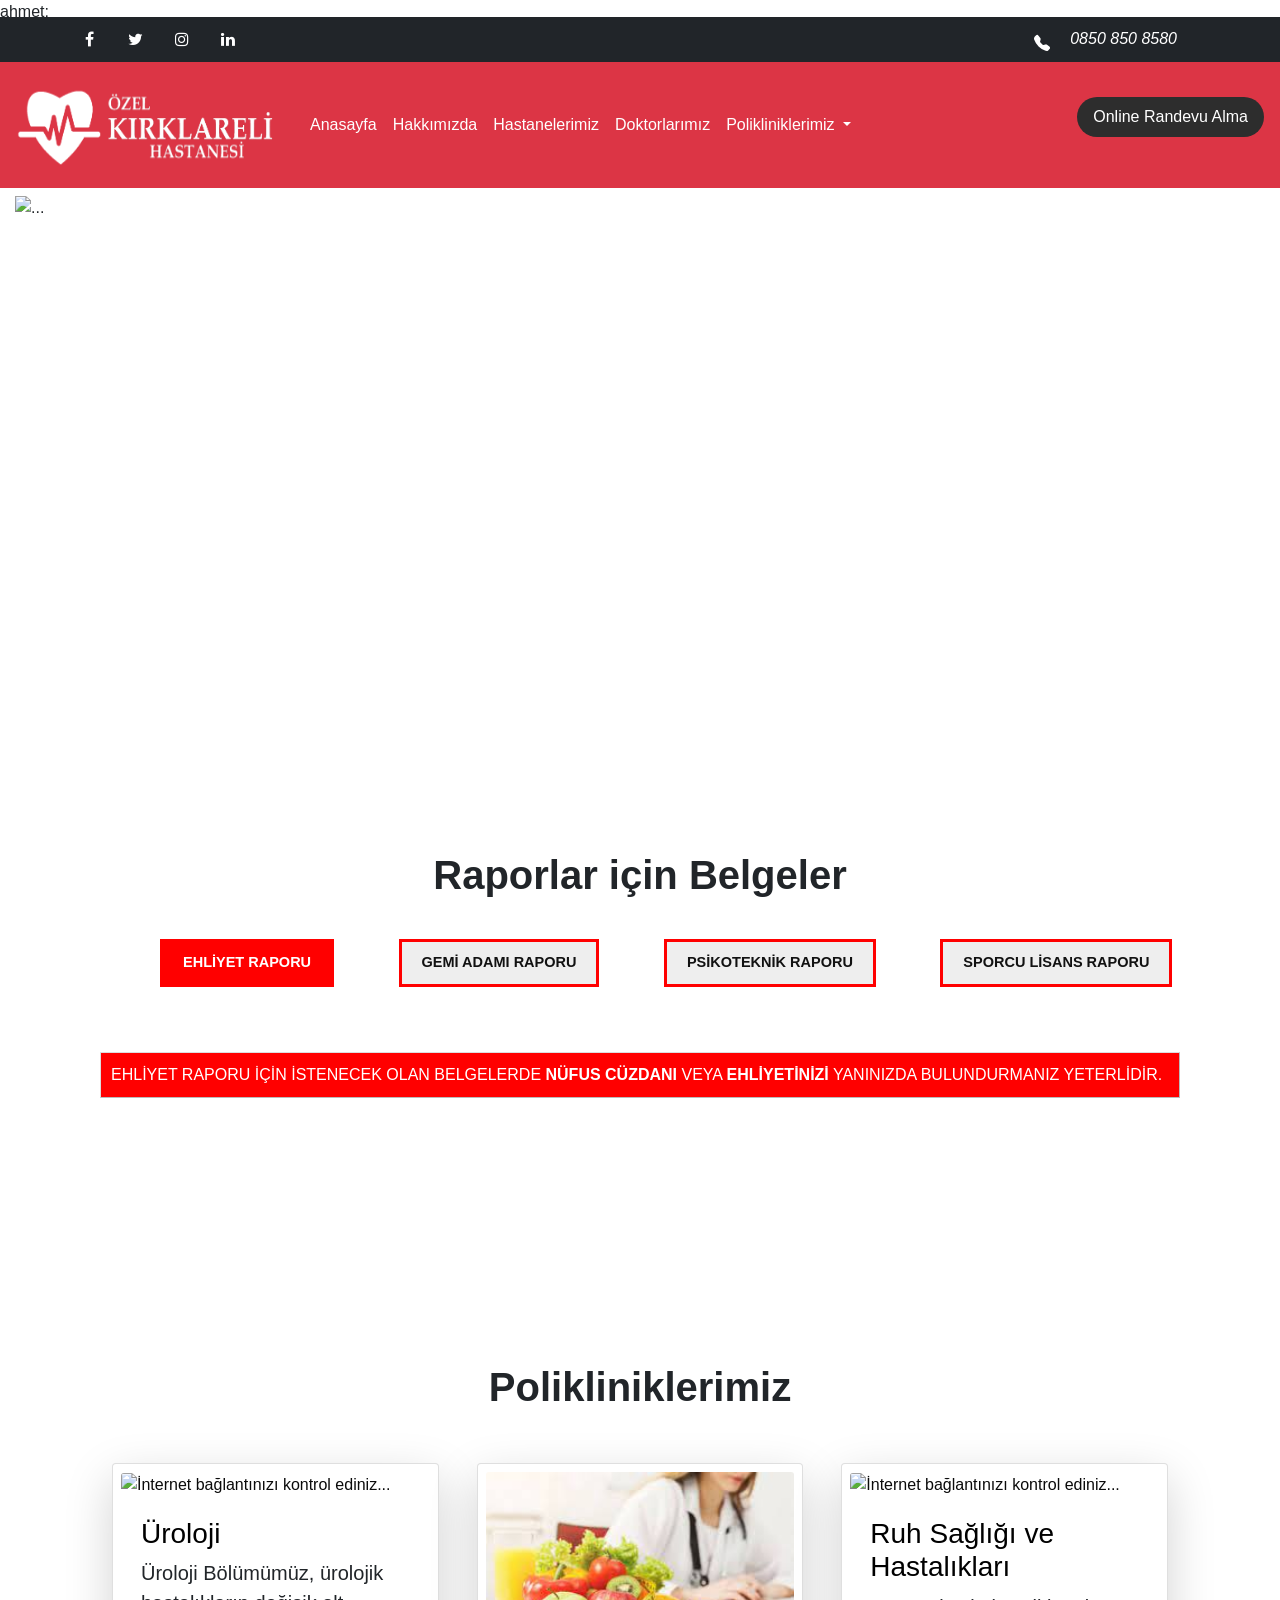
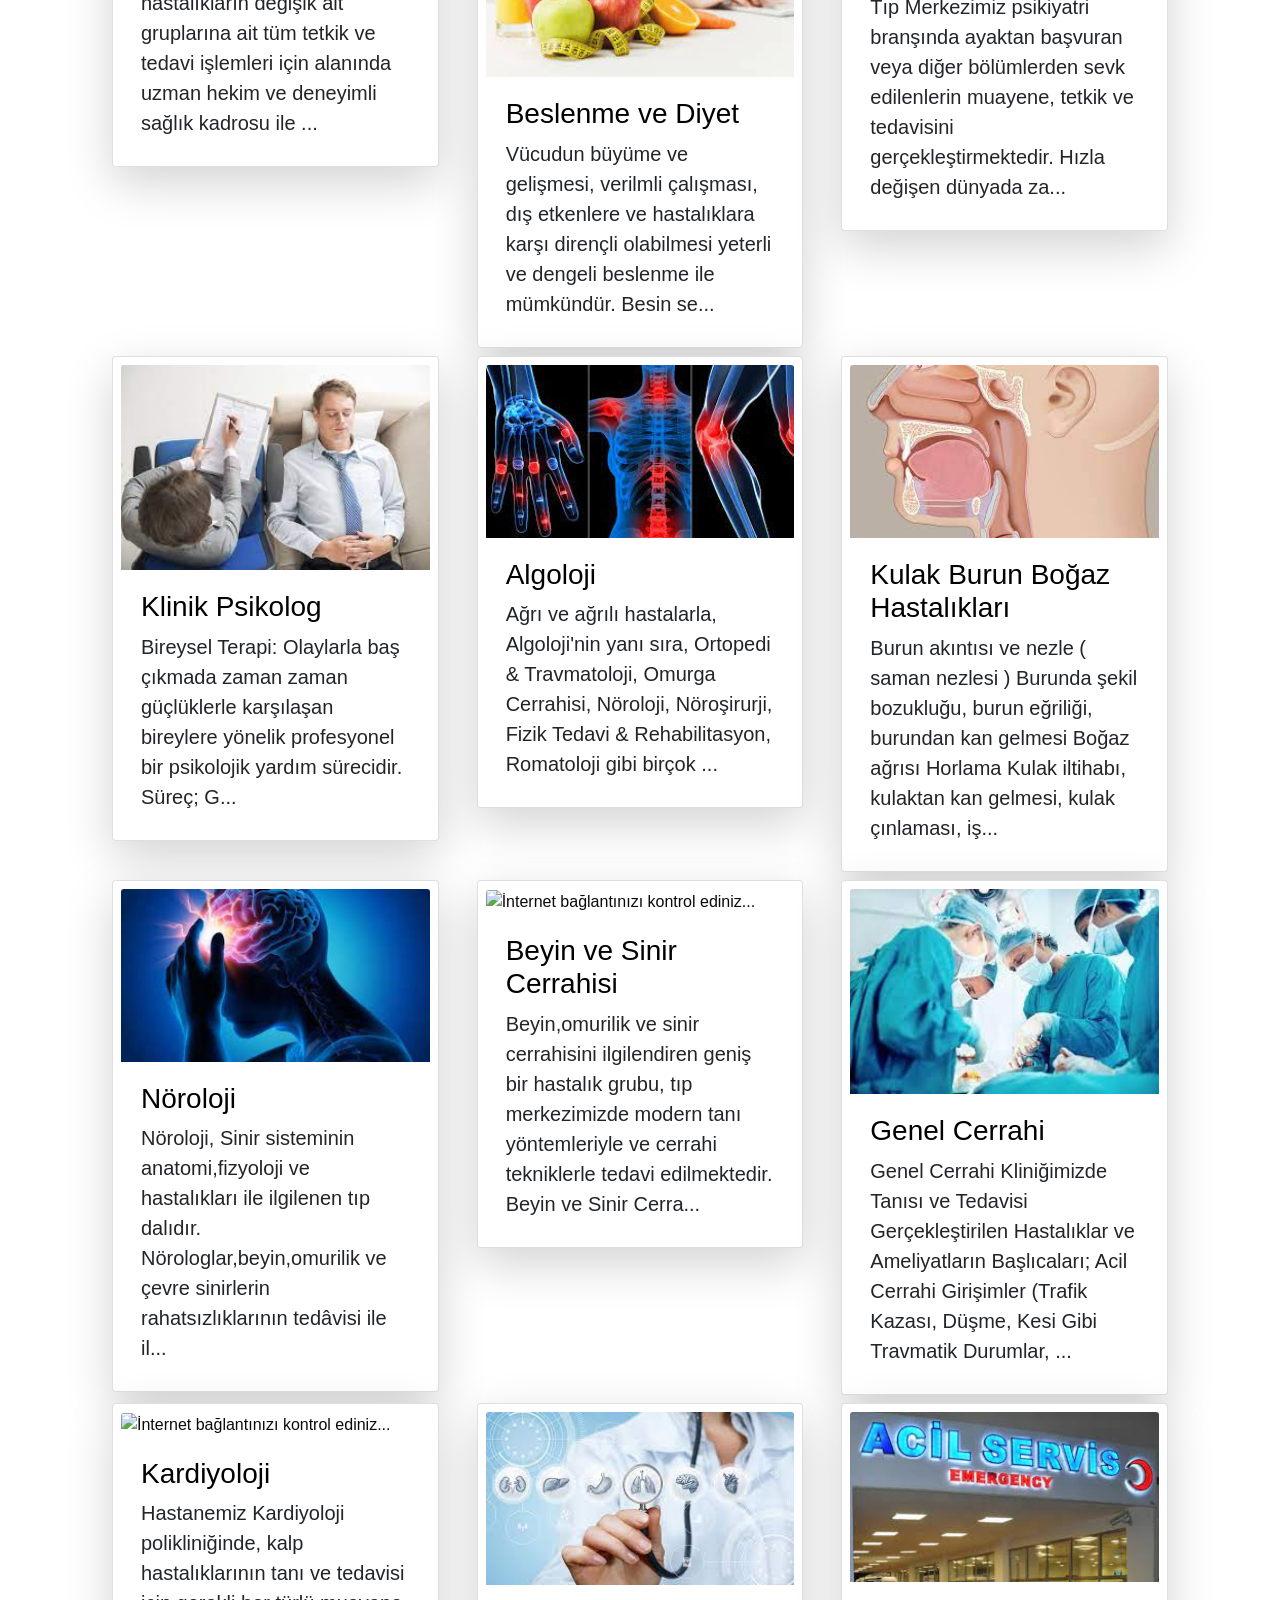
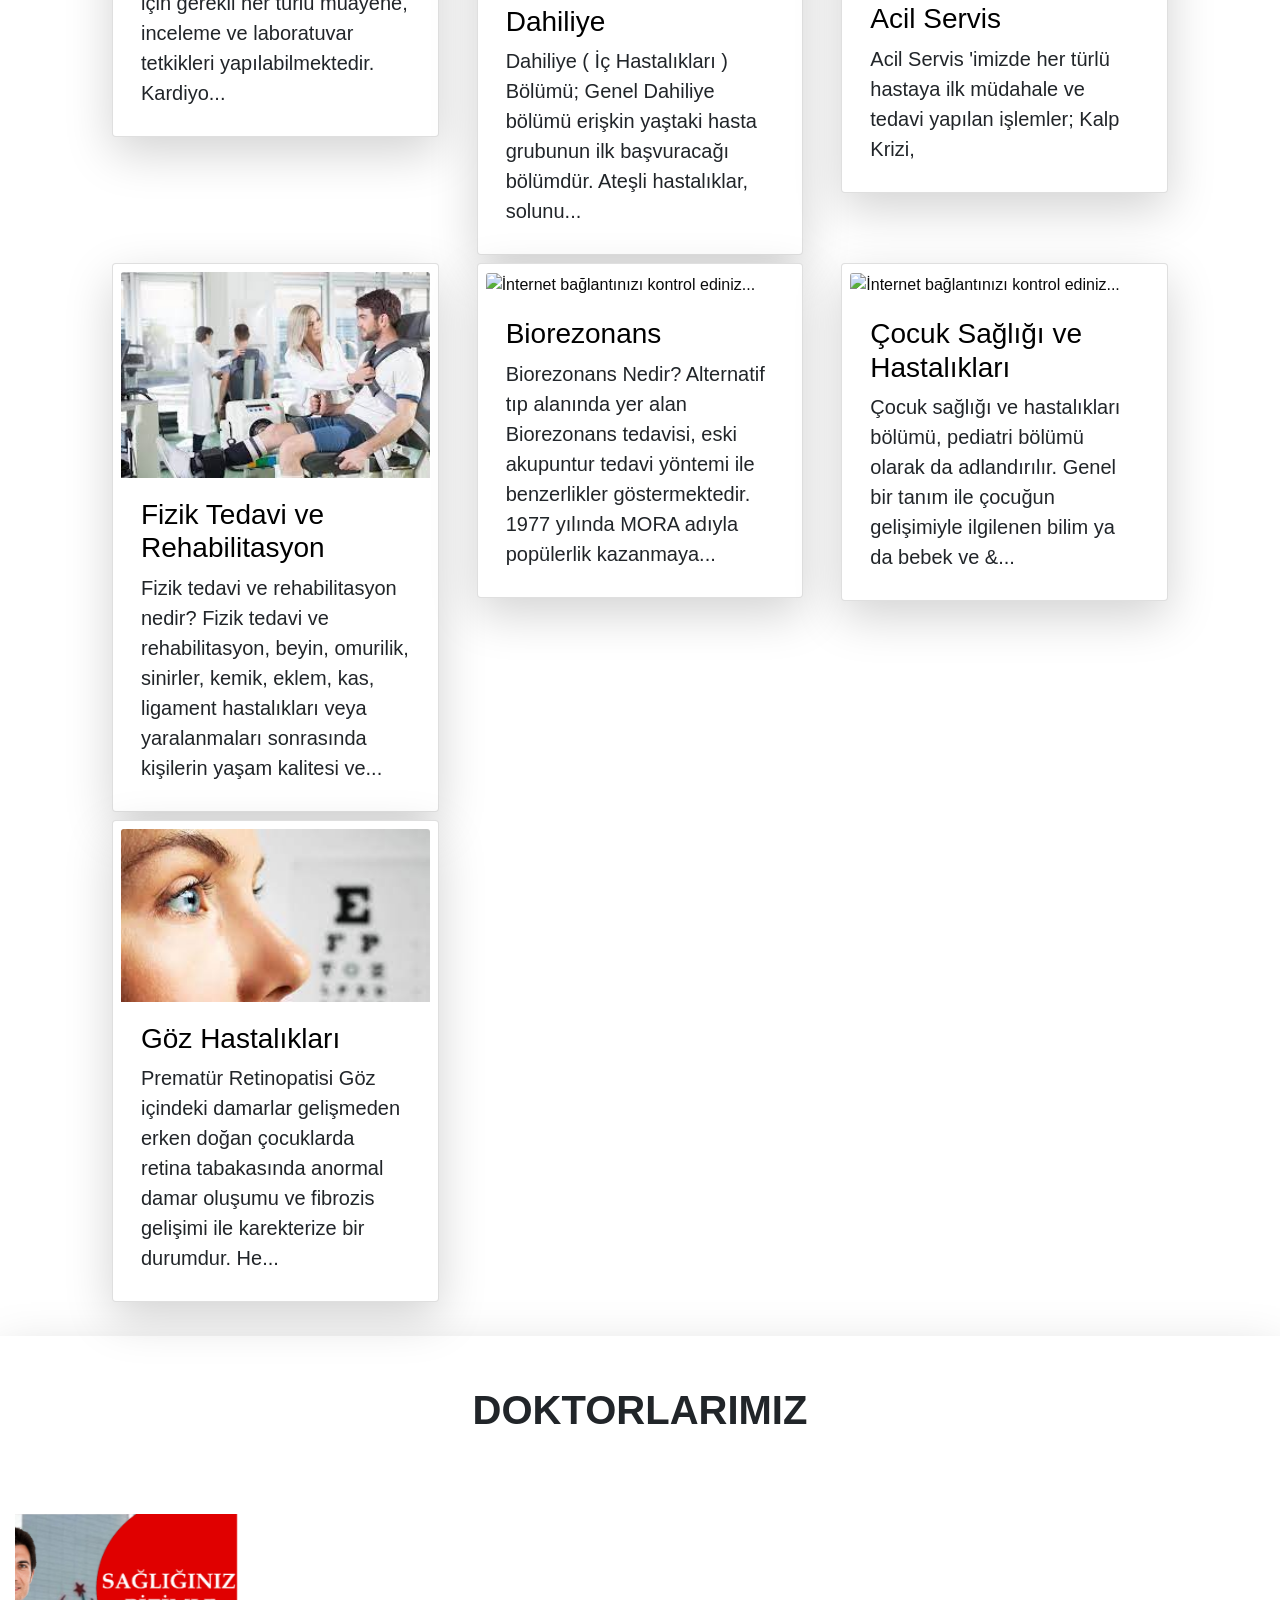
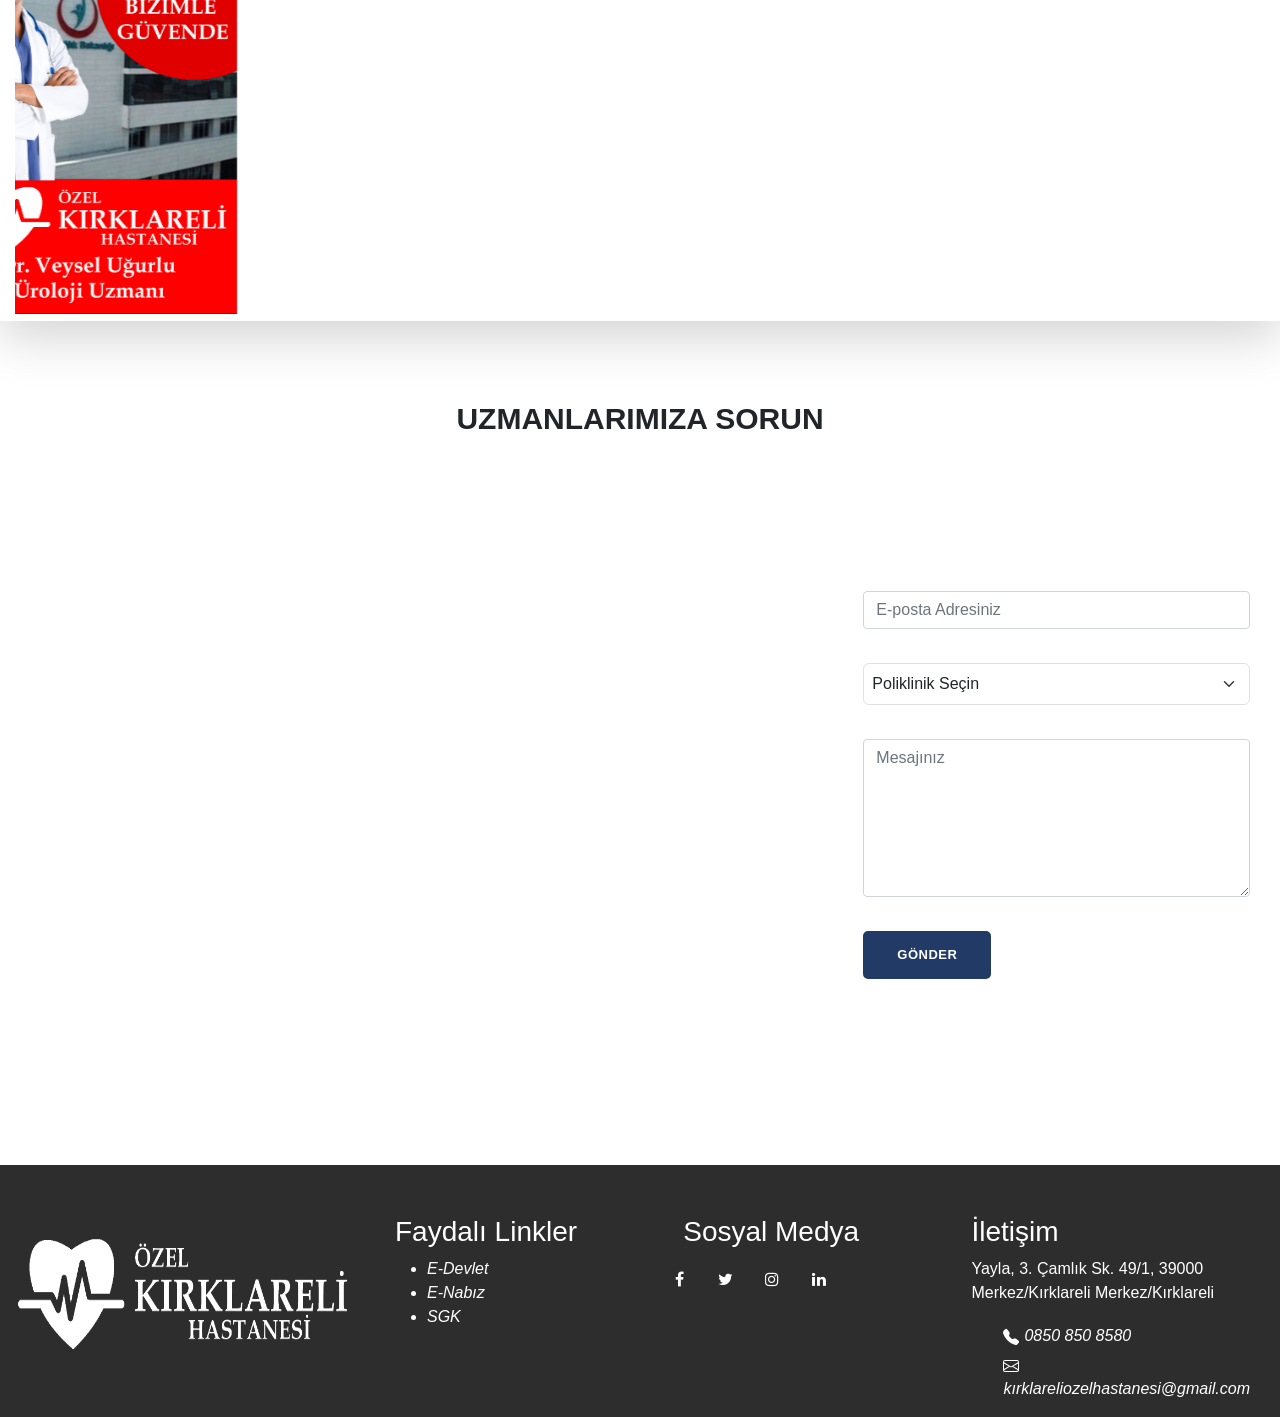
==== HastaneSitesi/index.html @ 07a0aca4 "ahmet eklendi" ====
<!DOCTYPE html>
<html>
<head>
    <meta charset='utf-8'>
    <meta http-equiv='X-UA-Compatible' content='IE=edge'>
    <title>Özel Kırklareli Hastanesi</title>
    <meta name='viewport' content='width=device-width, initial-scale=1'>
    <link rel='stylesheet' type='text/css' media='screen' href='main.css'>
    <script src='main.js'></script>
    <link href="https://cdn.jsdelivr.net/npm/bootstrap@5.2.3/dist/css/bootstrap.min.css" rel="stylesheet" 
integrity="sha384-rbsA2VBKQhggwzxH7pPCaAqO46MgnOM80zW1RWuH61DGLwZJEdK2Kadq2F9CUG65" crossorigin="anonymous">
<link href="//maxcdn.bootstrapcdn.com/font-awesome/4.2.0/css/font-awesome.min.css" rel="stylesheet">

<link rel="stylesheet" href="https://maxcdn.bootstrapcdn.com/bootstrap/4.5.2/css/bootstrap.min.css">
  <script src="https://ajax.googleapis.com/ajax/libs/jquery/3.5.1/jquery.min.js"></script>
  <script src="https://cdnjs.cloudflare.com/ajax/libs/popper.js/1.16.0/umd/popper.min.js"></script>
  <script src="https://maxcdn.bootstrapcdn.com/bootstrap/4.5.2/js/bootstrap.min.js"></script>
  <link rel='stylesheet' type='text/css' media='screen' href='hnf.css'>
<link rel="stylesheet" href="icofont/icofont.min.css">
<link rel='stylesheet' type='text/css' media='screen' href='HastaneRandevu.css'>
    <link rel="stylesheet" href="Bootstrap/bootstrap-5.2.3-dist/bootstrap-5.2.3-dist/css/bootstrap.min.css">
    <script src = "HastaneRandevu.js"></script>
    <script src="https://ajax.googleapis.com/ajax/libs/jquery/3.2.0/jquery.min.js"></script>
    <script type="text/javascript" src="JQuery/jquery-3.6.1.min.map"></script>


</head>
ahmet;
<style>
    .resim{
        background-image: url("https://www.medicana.com.tr/www/medicana/assets/img/asktoexperts.jpg");
        width: 100%;
        background-size:cover;
        height:600px;
    }
    .rightcolumn{
        float: right;
        margin-top: 50px;
     
    }
    @media screen and (max-width:770px){
        .rightcolumn{
            width: 100%;
        }


    }
    .btn {
        display: inline-block;
        font-size: 14px;
        font-size: 0.8125rem;
        font-weight: 700;
        letter-spacing: .5px;
        padding: .75rem 2rem;
        font-family: "Exo", sans-serif;
        text-transform: uppercase;
        border-radius: 5px;
        border: 2px solid transparent;
        transition: all .35s ease;
        
        
    }
    .btn-main:hover {
        background: #e12454;
        border-color: #e12454;
        color: #fff;
    }
    .btn.btn-icon i {
        border-left: 1px solid rgba(255, 255, 255, 0.09);
        padding-left: 15px;
    }
    
    .btn:focus {
        outline: 0px;
        box-shadow: none;
    }
    
    .btn-main {
        background: #223a66;
        color: #fff;
        border-color: #223a66;
    }
                
    #poliError,#emailError,#messageError{
        font-size: 15px;
        padding-top:10px;
        display: block;
        color:red;
    }
    
   
    
</style>
<body>
    
    <div class="preloader"></div>

    <header class="topbar">
        <div class="container">
          <div class="row">
            <!-- social icon-->
            <div class="col-sm-12">
                <ul class="social-network">
                    <li><a class="waves-effect waves-dark" href="https://www.facebook.com/login/?privacy_mutation_token=eyJ0eXBlIjowLCJjcmVhdGlvbl90aW1lIjoxNjcwMzQ2NTkyLCJjYWxsc2l0ZV9pZCI6MjY5NTQ4NDUzMDcyMDk1MX0%3D" target="_blank"><i class="fa fa-facebook"></i></a></li>
                    <li><a class="waves-effect waves-dark" href="https://www.twitter.com" target="_blank"><i class="fa fa-twitter"></i></a></li>
                    <li><a class="waves-effect waves-dark" href="https://www.instagram.com" target="_blank"><i class="fa fa-instagram"></i></a></li>
                    <li><a class="waves-effect waves-dark" href="https://www.linkedin.com" target="_blank"><i class="fa fa-linkedin"></i></a></li>
                </ul>
        
                <ul class="phone">
                    <li><svg xmlns="http://www.w3.org/2000/svg" width="16" height="16" fill="currentColor" class="bi bi-telephone-fill" viewBox="0 0 16 16" style="color: white;height: 32px;">
                        <path fill-rule="evenodd" d="M1.885.511a1.745 1.745 0 0 1 2.61.163L6.29 2.98c.329.423.445.974.315 1.494l-.547 2.19a.678.678 0 0 0 .178.643l2.457 2.457a.678.678 0 0 0 .644.178l2.189-.547a1.745 1.745 0 0 1 1.494.315l2.306 1.794c.829.645.905 1.87.163 2.611l-1.034 1.034c-.74.74-1.846 1.065-2.877.702a18.634 18.634 0 0 1-7.01-4.42 18.634 18.634 0 0 1-4.42-7.009c-.362-1.03-.037-2.137.703-2.877L1.885.511z"/>
                      </svg></li>
                    <li><a href="#" style="color: white;"><i>0850 850 8580</i></a></li>
                </ul>

            </div>
          </div>
        </div>
    </header>

    <nav class="navbar navbar-expand-sm bg-danger navbar-dark">
        <a class="navbar-brand" href="index.html" title="Özel Kırklareli Hastanesi Logosu"><img src="social_media_icons/logo.png" alt="" style="width: 270px;height: 100px;margin: 0;padding: 0;"></a>
        <button class="navbar-toggler" type="button" data-toggle="collapse" data-target="#collapsibleNavbar">
          <span class="navbar-toggler-icon"></span>
        </button>
        <div class="collapse navbar-collapse" id="collapsibleNavbar">
          <ul class="navbar-nav">
            <li class="nav-item">
              <a class="nav-link" href="index.html" style="color: white;">Anasayfa</a>
            </li>
            <li class="nav-item">
              <a class="nav-link" href="Doktorlar/hakkımızda.html" style="color: white;">Hakkımızda</a>
            </li>
            <li class="nav-item">
              <a class="nav-link" href="Hastanelerimiz/hastaneler.html" style="color: white;">Hastanelerimiz</a>
            </li>
            <li class="nav-item">
                <a class="nav-link" href="Doktorlar/Doktorlar.html" style="color: white;">Doktorlarımız</a>
            </li>

            <li class="nav-item dropdown">
              <a class="nav-link dropdown-toggle" href="#" id="navbarDropdown" role="button" data-toggle="dropdown" aria-haspopup="true" aria-expanded="false" style="color: white;">
                Polikliniklerimiz
              </a>
              <div class="dropdown-menu" aria-labelledby="navbarDropdown">
                <a class="dropdown-item" href="Poliklinikler/üroloji.html">Üroloji</a>
                <a class="dropdown-item" href="Poliklinikler/BeslenmeVeDiyet.html">Beslenme ve Diyet</a>
                <a class="dropdown-item" href="Poliklinikler/RuhSağlığıVeHastalıkları.html">Ruh Sağlığı ve Hastalıkları</a>
                <a class="dropdown-item" href="Poliklinikler/KlinikPsikolog.html">Klinik Psikolog</a>
                <a class="dropdown-item" href="Poliklinikler/Algoloji.html">Algoloji</a>
                <a class="dropdown-item" href="Poliklinikler/KulakBurunBoğazHastalıkları.html">Kuluk Burun Boğaz Hastalıkları</a>
                <a class="dropdown-item" href="Poliklinikler/nöroloji.html">Nöroloji</a>
                <a class="dropdown-item" href="Poliklinikler/BeyinVeSinirCerrahisi.html">Beyin ve Sinir Cerrahisi</a>
                <a class="dropdown-item" href="Poliklinikler/GenelCerrahi.html">Genel Cerrahi</a>
                <a class="dropdown-item" href="Poliklinikler/kardiyoloji.html">Kardiyoloji</a>
                <a class="dropdown-item" href="Poliklinikler/dahiliye.html">Dahiliye</a>
                <a class="dropdown-item" href="Poliklinikler/AcilServis.html">Acil Servis</a>
                <a class="dropdown-item" href="Poliklinikler/FizikTedaviVeRehabilitasyon.html">Fizik Tedavi ve Rehabilitasyon</a>
                <a class="dropdown-item" href="Poliklinikler/biorezonans.html">Biorezonans</a>
                <a class="dropdown-item" href="Poliklinikler/CocukSaglıgıVeHastalıkları.html">Çocuk Sağlığı ve Hastalıkları</a>
                <a class="dropdown-item" href="Poliklinikler/GozHastalıkları.html">Göz Hastalıkları</a>    
            </li>
          </ul>
          
        </div>  

        <ul class="randevuButton">
          <li class="nav-item">
            <a class="nav-link" href="loginRegisterScreen.html" style="color: white;">Online Randevu Alma</a>
          </li>
        </ul>

    </nav>

    <div class="container-fluid mt-2">
        <div id="carouselExampleIndicators" class="carousel slide" data-bs-ride="true">
            <div class="carousel-indicators">
                <button type="button" data-bs-target="#carouselExampleIndicators" data-bs-slide-to="0" class="active" aria-current="true" aria-label="Slide 1"></button>
                <button type="button" data-bs-target="#carouselExampleIndicators" data-bs-slide-to="1" aria-label="Slide 2"></button>
                <button type="button" data-bs-target="#carouselExampleIndicators" data-bs-slide-to="2" aria-label="Slide 3"></button>
            </div>
            <div class="carousel-inner ">
                <div class="carousel-item active duzen">
                    <img src="https://i.gazeteduvar.com.tr/2/1280/720/storage/files/images/2022/10/05/etlik-sehir-hastanesi-B0HC_cover.jpg" class="d-block w-100" alt="...">
                </div>
                <div class="carousel-item duzen">
                    <img src="https://img.piri.net/mnresize/840/-/resim/imagecrop/2018/12/17/12/35/resized_11ef8-4c35d4a9hastane3.jpg" class="d-block w-100" alt="...">
                </div>
                <div class="carousel-item duzen">
                    <img src="http://mdpark.com.tr/uploads/banner/acik-mr125_2.jpg" class="d-block w-100" alt="...">
                </div>
              
            </div>
            <button class="carousel-control-prev" type="button" data-bs-target="#carouselExampleIndicators" data-bs-slide="prev">
                <span class="carousel-control-prev-icon" aria-hidden="true"></span> 
                <span class="visually-hidden">Previous</span>
            </button>
            <button class="carousel-control-next" type="button" data-bs-target="#carouselExampleIndicators" data-bs-slide="next">
                <span class="carousel-control-next-icon" aria-hidden="true"></span>
                <span class="visually-hidden">Next</span>
            </button>
        </div>
    </div>






    <div class="container-xl">
        <div id="tab">
            <h3 class="section_title">Raporlar için Belgeler</h3>

            <div class="tab">
                <a href="#">EHLİYET RAPORU</a>
                <a href="#">GEMİ ADAMI RAPORU</a>
                <a href="#">PSİKOTEKNİK RAPORU</a>
                <a href="#">SPORCU LİSANS RAPORU</a>

            </div>

            <div class="tabContent"> EHLİYET RAPORU İÇİN İSTENECEK OLAN BELGELERDE <b>NÜFUS CÜZDANI</b> VEYA <b>EHLİYETİNİZİ</b>
                YANINIZDA
                BULUNDURMANIZ YETERLİDİR.</div>
            <div class="tabContent">GEMİ ADAMI RAPORU İÇİN İSTENECEK BELGELERDE
                GENEL SAĞLIK KONTROLÜ YAPILACAK İSE <b>3 ADET FOTOĞRAF</b> VE <b>NÜFUS CÜZDANI</b>, <br>
                <b> PERİYODİK SAĞLIK KONTROLÜ</b> YAPILACAK İSE <b>NÜFUS CÜZDANINI</b> BULUNDURMANIZ YETERLİ
                OLACAKTIR.</div>
            <div class="tabContent">PSİKOTEKNİK İÇİN İSTENECEK BELGELERDE <b>NÜFUS CÜZDANI</b> VE <b>PSİKOTEKNİK MERKEZİNDEN ALINAN
                RAPORU</b>YANINIZDA BULUNDURMANIZ YETERLİ OLACAKTIR.</div>
            <div class="tabContent">SPORCU LİSANSI İÇİN İSTENECEK BELGELERDE <b> NÜFUS CÜZDANINI</b> BULUNDURMANIZ YETERLİ OLACAKTIR.</div>


        </div>

    
            <h1 style="margin-bottom: -10px;"><b>Polikliniklerimiz</b></h1>

            <div class="row m-2">
                <div class="col-sm-12 col-md-6 col-lg-4">
                    <div class="card shadow-lg p-2 m-1 ">
                        
                        <a href="Poliklinikler/üroloji.html"><img src="https://www.urologdoktor.com/wp-content/uploads/2020/05/%C3%BCroloji-nedir.jpg" class="card-img-top  foto-zoom" alt="İnternet bağlantınızı kontrol ediniz..." ></a>
                        <div class="card-body">
                            <h3><a href="">Üroloji</a></h3>
                            <p class="card-text fs-5 ">Üroloji Bölümümüz, ürolojik hastalıkların değişik alt gruplarına ait tüm tetkik ve tedavi işlemleri için alanında uzman hekim ve deneyimli sağlık kadrosu ile ...</p>
                        </div>
                        
                    </div>

                </div>


                <div class="col-sm-12 col-md-6 col-lg-4">
                    <div class="card shadow-lg p-2 m-1 ">
                        
                        <a href="Poliklinikler/BeslenmeVeDiyet.html"><img src="[data-uri]" class="card-img-top foto-zoom" alt="İnternet bağlantınızı kontrol ediniz..." ></a>
                        <div class="card-body">
                            <h3><a href="" >Beslenme ve Diyet</a></h3>
                            <p class="card-text fs-5 ">Vücudun büyüme ve gelişmesi, verilmli çalışması, dış etkenlere ve hastalıklara karşı dirençli olabilmesi yeterli ve dengeli beslenme ile mümkündür. Besin se...</p>
                        </div>
                        
                    </div>

                </div>



                <div class="col-sm-12 col-md-6 col-lg-4">
                    <div class="card shadow-lg p-2 m-1 ">
                        
                        <a href="Poliklinikler/RuhSağlığıVeHastalıkları.html"><img src="https://encrypted-tbn0.gstatic.com/images?q=tbn:ANd9GcQP1BXHGMuJELQnNH08yMD9cNMZ8q_8ORBknA&usqp=CAU" class="card-img-top foto-zoom" alt="İnternet bağlantınızı kontrol ediniz..." ></a>
                        <div class="card-body">
                            <h3><a href="" >Ruh Sağlığı ve Hastalıkları</a></h3>
                            <p class="card-text fs-5 ">Tıp Merkezimiz psikiyatri branşında ayaktan başvuran veya diğer bölümlerden sevk edilenlerin muayene, tetkik ve tedavisini gerçekleştirmektedir. Hızla değişen dünyada za...</p>
                        </div>
                        
                    </div>

                </div>




                <div class="col-sm-12 col-md-6 col-lg-4">
                    <div class="card shadow-lg p-2 m-1 ">
                        
                        <a href="Poliklinikler/KlinikPsikolog.html"><img src="[data-uri]" class="card-img-top foto-zoom" alt="İnternet bağlantınızı kontrol ediniz..." ></a>
                        <div class="card-body">
                            <h3><a href="" >Klinik Psikolog</a></h3>
                            <p class="card-text fs-5 ">Bireysel Terapi: Olaylarla baş çıkmada zaman zaman güçlüklerle karşılaşan bireylere yönelik profesyonel bir psikolojik yardım sürecidir. Süreç; G...</p>
                        </div>
                        
                    </div>

                </div>



                <div class="col-sm-12 col-md-6 col-lg-4">
                    <div class="card shadow-lg p-2 m-1 ">
                        
                        <a href="Poliklinikler/Algoloji.html"><img src="[data-uri]" class="card-img-top foto-zoom" alt="İnternet bağlantınızı kontrol ediniz..." ></a>
                        <div class="card-body">
                            <h3><a href="">Algoloji</a></h3>
                            <p class="card-text fs-5 ">Ağrı ve ağrılı hastalarla, Algoloji'nin yanı sıra, Ortopedi & Travmatoloji, Omurga Cerrahisi, Nöroloji, Nöroşirurji, Fizik Tedavi & Rehabilitasyon, Romatoloji gibi birçok ...</p>
                        </div>
                        
                    </div>

                </div>


                <div class="col-sm-12 col-md-6 col-lg-4">
                    <div class="card shadow-lg p-2 m-1 ">
                        
                        <a href="Poliklinikler/KulakBurunBoğazHastalıkları.html"><img src="[data-uri]"  class="card-img-top foto-zoom" alt="İnternet bağlantınızı kontrol ediniz..." ></a>
                        <div class="card-body">
                            <h3><a href="" >Kulak Burun Boğaz Hastalıkları</a></h3>
                            <p class="card-text fs-5 ">Burun akıntısı ve nezle ( saman nezlesi ) Burunda şekil bozukluğu, burun eğriliği, burundan kan gelmesi Boğaz ağrısı Horlama Kulak iltihabı, kulaktan kan gelmesi, kulak çınlaması, iş...</p>
                        </div>
                        
                    </div>

                </div>


                <div class="col-sm-12 col-md-6 col-lg-4">
                    <div class="card shadow-lg p-2 m-1 ">
                        
                        <a href="Poliklinikler/nöroloji.html"><img src="[data-uri]" class="card-img-top foto-zoom" alt="İnternet bağlantınızı kontrol ediniz..." ></a>
                        <div class="card-body">
                            <h3><a href="" >Nöroloji</a></h3>
                            <p class="card-text fs-5 ">Nöroloji, Sinir sisteminin anatomi,fizyoloji ve hastalıkları ile ilgilenen tıp dalıdır.   Nörologlar,beyin,omurilik ve çevre sinirlerin rahatsızlıklarının tedâvisi ile il...</p>
                        </div>
                        
                    </div>

                </div>


                <div class="col-sm-12 col-md-6 col-lg-4">
                    <div class="card shadow-lg p-2 m-1 ">
                        
                        <a href="Poliklinikler/BeyinVeSinirCerrahisi.html"><img src="https://encrypted-tbn0.gstatic.com/images?q=tbn:ANd9GcSekyr-LtV3LWt8nDZjC4X4r0S-ZR1byKwHvg&usqp=CAU" class="card-img-top foto-zoom" alt="İnternet bağlantınızı kontrol ediniz..." > </a>
                        <div class="card-body">
                            <h3><a href="" >Beyin ve Sinir Cerrahisi</a></h3>
                            <p class="card-text fs-5 ">Beyin,omurilik ve sinir cerrahisini ilgilendiren geniş bir hastalık grubu, tıp merkezimizde modern tanı yöntemleriyle ve cerrahi tekniklerle tedavi edilmektedir.   Beyin ve Sinir Cerra...</p>
                        </div>
                        
                    </div>

                </div>



                <div class="col-sm-12 col-md-6 col-lg-4">
                    <div class="card shadow-lg p-2 m-1 ">
                        
                        <a href="Poliklinikler/GenelCerrahi.html"><img src="[data-uri]" class="card-img-top foto-zoom" alt="İnternet bağlantınızı kontrol ediniz..." ></a>
                        <div class="card-body">
                            <h3><a href="" >Genel Cerrahi</a></h3>
                            <p class="card-text fs-5 ">Genel Cerrahi Kliniğimizde Tanısı ve Tedavisi Gerçekleştirilen Hastalıklar ve Ameliyatların Başlıcaları; Acil Cerrahi Girişimler (Trafik Kazası, Düşme, Kesi Gibi Travmatik Durumlar, ...</p>
                        </div>
                        
                    </div>

                </div>



                <div class="col-sm-12 col-md-6 col-lg-4">
                    <div class="card shadow-lg p-2 m-1 ">
                        
                        <a href="Poliklinikler/kardiyoloji.html"><img src="https://encrypted-tbn0.gstatic.com/images?q=tbn:ANd9GcS1XpZYow8Vm1a0FW00H4So-SDQWXee9Ej7Mg&usqp=CAU" class="card-img-top foto-zoom" alt="İnternet bağlantınızı kontrol ediniz..." ></a>
                        <div class="card-body">
                            <h3><a href="" >Kardiyoloji</a></h3>
                            <p class="card-text fs-5 ">Hastanemiz Kardiyoloji polikliniğinde, kalp hastalıklarının tanı ve tedavisi için gerekli her türlü muayene, inceleme ve laboratuvar tetkikleri yapılabilmektedir.   Kardiyo...</p>
                        </div>
                        
                    </div>

                </div>



                <div class="col-sm-12 col-md-6 col-lg-4">
                    <div class="card shadow-lg p-2 m-1 ">
                        
                        <a href="Poliklinikler/dahiliye.html"><img src="[data-uri]" class="card-img-top foto-zoom" alt="İnternet bağlantınızı kontrol ediniz..." ></a>
                        <div class="card-body">
                            <h3><a href="" >Dahiliye</a></h3>
                            <p class="card-text fs-5 ">Dahiliye ( İç Hastalıkları ) Bölümü; Genel Dahiliye bölümü erişkin yaştaki hasta grubunun ilk başvuracağı bölümdür. Ateşli hastalıklar,  solunu...</p>
                        </div>
                        
                    </div>

                </div>


                <div class="col-sm-12 col-md-6 col-lg-4">
                    <div class="card shadow-lg p-2 m-1 ">
                        
                        <a href="Poliklinikler/AcilServis.html"><img src="[data-uri]" class="card-img-top foto-zoom" alt="İnternet bağlantınızı kontrol ediniz..." ></a>
                        <div class="card-body">
                            <h3><a href="" >Acil Servis</a></h3>
                            <p class="card-text fs-5 ">Acil Servis 'imizde her türlü hastaya ilk müdahale ve tedavi yapılan işlemler; Kalp Krizi,   </p>
                        </div>
                        
                    </div>

                </div>



                <div class="col-sm-12 col-md-6 col-lg-4">
                    <div class="card shadow-lg p-2 m-1 ">
                        
                        <a href="Poliklinikler/FizikTedaviVeRehabilitasyon.html"><img src="[data-uri]" class="card-img-top foto-zoom" alt="İnternet bağlantınızı kontrol ediniz..." ></a>
                        <div class="card-body">
                            <h3><a href="" >Fizik Tedavi ve Rehabilitasyon</a></h3>
                            <p class="card-text fs-5">Fizik tedavi ve rehabilitasyon nedir? Fizik tedavi ve rehabilitasyon, beyin, omurilik, sinirler, kemik, eklem, kas, ligament hastalıkları veya yaralanmaları sonrasında kişilerin yaşam kalitesi ve...</p>
                        </div>
                        
                    </div>

                </div>



                <div class="col-sm-12 col-md-6 col-lg-4">
                    <div class="card shadow-lg p-2 m-1 ">
                        
                        <a href="Poliklinikler/biorezonans.html"><img src="https://encrypted-tbn0.gstatic.com/images?q=tbn:ANd9GcRmOEO0kEyTX_GvRgE5C58XX5nmjoRJTZJ_vg&usqp=CAU" class="card-img-top foto-zoom" alt="İnternet bağlantınızı kontrol ediniz..." ></a>
                        <div class="card-body">
                            <h3><a href="" >Biorezonans</a></h3>
                            <p class="card-text fs-5 ">Biorezonans Nedir? Alternatif tıp alanında yer alan Biorezonans tedavisi, eski akupuntur tedavi yöntemi ile benzerlikler göstermektedir. 1977 yılında MORA adıyla popülerlik kazanmaya...</p>
                        </div>
                        
                    </div>

                </div>



                <div class="col-sm-12 col-md-6 col-lg-4">
                    <div class="card shadow-lg p-2 m-1 ">
                        
                        <a href="Poliklinikler/CocukSaglıgıVeHastalıkları.html"><img src="https://encrypted-tbn0.gstatic.com/images?q=tbn:ANd9GcTB7e0ViFQ5NWtqxtU1lqFMiuYdrfvVaBW99g&usqp=CAU" class="card-img-top foto-zoom" alt="İnternet bağlantınızı kontrol ediniz..." ></a>
                        <div class="card-body">
                            <h3><a href="" >Çocuk Sağlığı ve Hastalıkları</a></h3>
                            <p class="card-text fs-5 ">Çocuk sağlığı ve hastalıkları bölümü, pediatri bölümü olarak da adlandırılır. Genel bir tanım ile çocuğun gelişimiyle ilgilenen bilim ya da bebek ve &...</p>
                        </div>
                        
                    </div>

                </div>



                <div class="col-sm-12 col-md-6 col-lg-4">
                    <div class="card shadow-lg p-2 m-1 ">
                        
                        <a href="Poliklinikler/GozHastalıkları.html"><img src="[data-uri]" class="card-img-top foto-zoom" alt="İnternet bağlantınızı kontrol ediniz..." ></a>
                        <div class="card-body">
                            <h3><a href="" >Göz Hastalıkları</a></h3>
                            <p class="card-text fs-5 ">Prematür Retinopatisi Göz içindeki damarlar gelişmeden erken doğan çocuklarda retina tabakasında anormal damar oluşumu ve fibrozis gelişimi ile karekterize bir durumdur. He...</p>
                        </div>
                        
                    </div>

                </div>


                


                </div>

                
            </div>


            <div class="container-fluid shadow-lg">
                <h1 style="margin: 30px;"><b>DOKTORLARIMIZ</b></h1>
             
                <marquee direction="right">
                    <a href="Doktorlar/Doktorlar.html"><img src="Doktorlar/Doktorlar/algoloji.png"  style="width: 300px; height:400px;margin-left: 20px; "> </a>
                    <a href="Doktorlar/Doktorlar.html"><img src="Doktorlar/Doktorlar/beslenmevediyet.png" style="width: 300px; height:400px;margin-left: 20px;"> </a>

                    <a href="Doktorlar/Doktorlar.html"><img src="Doktorlar/Doktorlar/beyinvesinir.png"  style="width: 300px; height:400px;margin-left: 20px; "> </a>
                    <a href="Doktorlar/Doktorlar.html"><img src="Doktorlar/Doktorlar/biorezonans.png" style="width: 300px; height:400px;margin-left: 20px;"> </a>

                    <a href="Doktorlar/Doktorlar.html"><img src="Doktorlar/Doktorlar/çocuksağlığı.png"  style="width: 300px; height:400px;margin-left: 20px; "> </a>
                    <a href="Doktorlar/Doktorlar.html"><img src="Doktorlar/Doktorlar/dahiliye.png" style="width: 300px; height:400px;margin-left: 20px;"> </a>

                    <a href="Doktorlar/Doktorlar.html"><img src="Doktorlar/Doktorlar/fiziktedavi.png"  style="width: 300px; height:400px;margin-left: 20px; "> </a>
                    <a href="Doktorlar/Doktorlar.html"><img src="Doktorlar/Doktorlar/Genelcerrahi.png" style="width: 300px; height:400px;margin-left: 20px;"> </a>

                    <a href="Doktorlar/Doktorlar.html"><img src="Doktorlar/Doktorlar/gözhastalıkları.png"  style="width: 300px; height:400px;margin-left: 20px; "> </a>
                    <a href="Doktorlar/Doktorlar.html"><img src="Doktorlar/Doktorlar/kardiyoloji.png" style="width: 300px; height:400px;margin-left: 20px;"> </a>

                    <a href="Doktorlar/Doktorlar.html"><img src="Doktorlar/Doktorlar/kulakburunboğaz.png"  style="width: 300px; height:400px;margin-left: 20px; "> </a>
                    <a href="Doktorlar/Doktorlar.html"><img src="Doktorlar/Doktorlar/nöroloji.png" style="width: 300px; height:400px;margin-left: 20px;"> </a>    

                    <a href="Doktorlar/Doktorlar.html"><img src="Doktorlar/Doktorlar/psikolog.png"  style="width: 300px; height:400px;margin-left: 20px; "> </a>
                    <a href="Doktorlar/Doktorlar.html"><img src="Doktorlar/Doktorlar/ruhsağlığı.png" style="width: 300px; height:400px;margin-left: 20px;"> </a>

                    <a href="Doktorlar/Doktorlar.html"><img src="Doktorlar/Doktorlar/üroloji.png"  style="width: 300px; height:400px;margin-left: 20px; "> </a>
                    


                    </marquee>
                
            </div>

            <div class="container-fluid">
                <h1 style="text-align: center; text-shadow: green; font-size: 30px; font-weight: 700; margin: 30px;">UZMANLARIMIZA SORUN</h1>
                <div class="resim">
                    <form name="form" method="post" action="#" id="#" >
                        <div class="col col-sm-8 col-md-6 col-lg-4 rightcolumn" >
                            <div class="form-group my-4">
                                <input type="email" class="form-control " name="email" id="email" placeholder="E-posta Adresiniz" >
                                <span id="emailError"></span>
                            </div>
                            <div class="form-group my-4">
                                <select class="form-select p-2 " name="poliForm"   id="exampleFormControlSelect1 " >
                                    <option value="0">Poliklinik Seçin</option>
                                    <option value="1">Üroloji</option>
                                    <option value="2">Beslenme ve Diyet</option>
                                    <option value="3">Ruh Sağlığı ve Hastalıkları</option>
                                    <option value="4">Klinik Psikolog</option>
                                    <option value="5">Algoloji</option>
                                    <option value="6">Kulak Burun Boğaz Hastalıkları</option>
                                    <option value="7">Nöroloji</option>
                                    <option value="8">Beyin ve Sinir Cerrahisi</option>
                                    <option value="9">Genel Cerrahi</option>
                                    <option value="10">Kardiyoloji</option>
                                    <option value="11">Dahiliye</option>
                                    <option value="12">Fizik Tedavi ve Rehabilitasyon</option>
                                    <option value="13">Biorezonans</option>
                                    <option value="14">Çocuk Sağlığı ve Hastalıkları</option>
                                    <option value="15">Göz Hastalıkları</option>
                                </select>
                                <span id="poliError"></span>
                            </div>
                            <div class="form-group my-4">
                                <textarea name="message" id="message" class="form-control " rows="6" placeholder="Mesajınız"></textarea>
                                <span id="messageError"></span>
                            </div>
                            <a class="btn btn-main btn-round-full" type="submit" onclick="ValidateMessage();ValidateEmail();ValidatePoliklinik();kontrol();" >GÖNDER</a>
    
                        </div>
                    </form>
                </div>
            </div>
            <br><br>
      <footer> 
        <div class="container-fluid" style="background-color: #2D2D2D;">
          <div class="row">
            <div class="col">
              <a href="index.html" class="logo" title="Özel Kırklareli Hastanesi Logosu"><img src="social_media_icons/logo.png" alt="" width="350px" height="150px" style="margin-top: 50px;"></a>
            </div>
            <div class="col">
              <h3 style="color: white;margin-top: 50px;">Faydalı Linkler</h3>
              <ul class="faydaliLink">
                <li><a href="https://giris.turkiye.gov.tr/Giris/" style="color: white;text-decoration: none;" target="_blank"><i>E-Devlet</i></a></li>
                <li><a href="https://enabiz.gov.tr" style="color: white;text-decoration: none;" target="_blank"><i>E-Nabız</i></a></li>
                <li><a href="https://www.sgk.gov.tr" style="color: white;text-decoration: none;" target="_blank"><i>SGK</i></a></li>
              </ul>
            </div>
            <div class="col">
              <h3 style="color: white;margin-top: 50px;">Sosyal Medya</h3>
              <ul class="social-network">
                <li><a class="waves-effect waves-dark" href="https://www.facebook.com/login/?privacy_mutation_token=eyJ0eXBlIjowLCJjcmVhdGlvbl90aW1lIjoxNjcwMzQ2NTkyLCJjYWxsc2l0ZV9pZCI6MjY5NTQ4NDUzMDcyMDk1MX0%3D" target="_blank"><i class="fa fa-facebook"></i></a></li>
                <li><a class="waves-effect waves-dark" href="https://www.twitter.com" target="_blank"><i class="fa fa-twitter"></i></a></li>
                <li><a class="waves-effect waves-dark" href="https://www.instagram.com" target="_blank"><i class="fa fa-instagram"></i></a></li>
                <li><a class="waves-effect waves-dark" href="https://www.linkedin.com" target="_blank"><i class="fa fa-linkedin"></i></a></li>
              </ul>
            </div>
            <div class="col">
              <h3 style="color: white;margin-top: 50px;">İletişim</h3>
              <p style="color:white;">Yayla, 3. Çamlık Sk. 49/1, 39000 Merkez/Kırklareli Merkez/Kırklareli</p>
              <ul class="phoneFooter">
                <li><svg xmlns="http://www.w3.org/2000/svg" width="16" height="16" fill="currentColor" class="bi bi-telephone-fill" viewBox="0 0 16 16" style="color: white;height: 32px;">
                    <path fill-rule="evenodd" d="M1.885.511a1.745 1.745 0 0 1 2.61.163L6.29 2.98c.329.423.445.974.315 1.494l-.547 2.19a.678.678 0 0 0 .178.643l2.457 2.457a.678.678 0 0 0 .644.178l2.189-.547a1.745 1.745 0 0 1 1.494.315l2.306 1.794c.829.645.905 1.87.163 2.611l-1.034 1.034c-.74.74-1.846 1.065-2.877.702a18.634 18.634 0 0 1-7.01-4.42 18.634 18.634 0 0 1-4.42-7.009c-.362-1.03-.037-2.137.703-2.877L1.885.511z"/>
                  </svg><a href="#" style="color: white;text-decoration: none;"><i>0850 850 8580</i></a></li>
                <li><svg xmlns="http://www.w3.org/2000/svg" width="16" height="16" fill="currentColor" class="bi bi-envelope" viewBox="0 0 16 16" style="color: white;">
                  <path d="M0 4a2 2 0 0 1 2-2h12a2 2 0 0 1 2 2v8a2 2 0 0 1-2 2H2a2 2 0 0 1-2-2V4Zm2-1a1 1 0 0 0-1 1v.217l7 4.2 7-4.2V4a1 1 0 0 0-1-1H2Zm13 2.383-4.708 2.825L15 11.105V5.383Zm-.034 6.876-5.64-3.471L8 9.583l-1.326-.795-5.64 3.47A1 1 0 0 0 2 13h12a1 1 0 0 0 .966-.741ZM1 11.105l4.708-2.897L1 5.383v5.722Z"/>
                </svg><a href="#" style="color: white;text-decoration:none;"><i> kırklareliozelhastanesi@gmail.com</i></a></li>                 
              </ul> 
            </div>
          </div>
        </div>
          
      </footer>

      <script>

        var emailError = true,
        poliError = true,
        messageError = true;
        
       
        
        function ValidatePoliklinik(){
            if(form.poliForm.value == 0)
            {
                document.getElementById("poliError").innerHTML = "Lütfen Bir Poliklinik Seçin...";
                poliError = true;
            }
            else
            {
                document.getElementById("poliError").innerHTML = "";
                poliError = false;
            }
        }

        

        function ValidateEmail(){
            let x = document.forms["form"]["email"].value;
            if (x == "") {
                document.getElementById("emailError").innerHTML = "Lütfen Bir e-mail Adresi Girin...";
                emailError = true;
            }
            else{
                document.getElementById("emailError").innerHTML = "";
                emailError = false;
            }

        }

        function ValidateMessage(){
            let x = document.forms["form"]["message"].value;
            if (x == "") {
                document.getElementById("messageError").innerHTML = "Lütfen Sorunuzu Girin...";
                messageError = true;
            }
            else{
                document.getElementById("messageError").innerHTML = "";
                messageError = false;
            }

        }
        
        



    function kontrol(){

        if (poliError == false && messageError == false && emailError == false) {
        
            alert("Sorunuz başarıyla alınmıştır...");
        }
        
    }   


    
    
    </script>

      <script src="https://cdn.jsdelivr.net/npm/bootstrap@5.2.3/dist/js/bootstrap.bundle.min.js" 
integrity="sha384-kenU1KFdBIe4zVF0s0G1M5b4hcpxyD9F7jL+jjXkk+Q2h455rYXK/7HAuoJl+0I4" crossorigin="anonymous"></script>
<script src="lr.js"></script>
<script src = "HastaneRandevu.js"></script>
    <script src="Bootstrap/bootstrap-5.2.3-dist/bootstrap-5.2.3-dist/js/bootstrap.min.js"></script>
    <script src="preloader.js"></script>
</body>
</html>
---- HastaneSitesi/hnf.css ----
.topbar{
  background-color: #212529;
  padding: 0;
}

.topbar .container .row {
  margin:-7px;
  padding:0;
}

.topbar .container .row .col-md-12 { 
  padding:0;
}

.topbar p{
  margin:0;
  display:inline-block;
  font-size: 13px;
  color: #f1f6ff;
}

.topbar p > i{
  margin-right:5px;
}
.topbar p:last-child{
  text-align:right;
} 
.topbar li.topbar {
    display: inline;
    padding-right: 18px;
    line-height: 52px;
    transition: all .3s linear;
}

.topbar li.topbar:hover {
    color: #1bbde8;
}

ul.social-network {
  border:none;
  margin:0;
  padding:0;
}

ul.social-network li {
  border:none;  
  margin:0;
} 

ul.social-network li i {
  margin:0;
}

ul.social-network li {
    display:inline;
    margin: 0 5px;
    border: 0px solid #2D2D2D;
    padding: 5px 0 0;
    width: 32px;
    display: inline-block;
    text-align: center;
    height: 32px;
    vertical-align: baseline;
    color: #000;
}

ul.social-network {
  list-style: none;
  margin: 5px 0 10px -25px;
  float: left;
}

.waves-effect {
    position: relative;
    cursor: pointer;
    display: inline-block;
    overflow: hidden;
    -webkit-user-select: none;
    -moz-user-select: none;
    -ms-user-select: none;
    user-select: none;
    -webkit-tap-highlight-color: transparent;
    vertical-align: middle;
    z-index: 1;
    will-change: opacity, transform;
    transition: .3s ease-out;
    color: #fff;
}
a {
  color: #0a0a0a;
  text-decoration: none;
}

li {
    list-style-type: none;
}

.phone{

    float: right;
    display: inline-flex;
    margin:0;
    padding:0;
}

ul.phoneFooter{
  display: grid;
}

ul.phoneFooter li{
  float: left;
  padding-right: 10px;
  text-decoration: none;
}

ul.phoneFooter li a i:hover{
  color: #1bbde8;
  transition: all .3s linear;
  text-decoration: none;
}

ul.phoneFooter li a i{
  padding-left: 5px;
}

.phone li{
    margin:10px;
}

ul.phone li a i:hover{
    color: #1bbde8;
    transition: all .3s linear;
}

ul.phone li a{
    text-decoration: none;
}

nav div ul li:hover{
    
    background-color: rgb(195, 58, 58);
    transition: all .3s linear;
}

nav div ul li{
    
    border-radius: 20px;
}

.randevuButton{
  float: right;
}

.randevuButton li{
  border-radius: 20px;
  text-align: center;
  background-color: #2D2D2D;
}

.randevuButton li:hover{
  background-color: #5c5c5c;
  transition: all .3s linear;
}

nav div ul li div a.dropdown-item:hover{
  
  color: white;
  background-color: rgb(195, 58, 58);
}
  
.footerPhotos li{
  margin-top: 50px;
  margin-left: 10px;
  padding-right: 10px;
  float: left;
  display: inline;
}

ul.faydaliLink{
  float: left;
  text-decoration: none;
}

ul.faydaliLink li{
  list-style-type: disc;
  text-decoration: none;
  color: white;

}

ul.faydaliLink li a i:hover{
  color: #1bbde8;
  transition: all .3s linear;
  text-decoration: none;
}



.section {
  padding: 100px 0;
}

.section-sm {
  padding: 70px 0;
}

.section-bottom {
  padding-bottom: 100px;
}

.section-title {
  margin-bottom: 70px;
}

.section-title h2 {
  color: #223a66;
}

.appoinment-content {
  position: relative;
}

.appoinment-content img {
  width: 85%;
}

.appoinment-content .emergency {
  position: absolute;
  content: "";
  right: 10px;
  bottom: 20px;
  background: #223a66;
  padding: 48px;
}

.appoinment-content .emergency h2 {
  color: #fff;
}

.appoinment-content .emergency i {
  margin-right: 10px;
  color: rgba(255, 255, 255, 0.7);
}

.appoinment-form {
  margin-top: 40px;
}

.appoinment-form .form-control {
  background: #f4f9fc;
  height: 55px;
  border-color: rgba(0, 0, 0, 0.05);
}

.appoinment-form textarea.form-control {
  height: auto;
}

section div div form a.btn {
  display: inline-block;
  font-size: 14px;
  font-size: 0.8125rem;
  font-weight: 700;
  letter-spacing: .5px;
  padding: .75rem 2rem;
  font-family: "Exo", sans-serif;
  text-transform: uppercase;
  border-radius: 5px;
  border: 2px solid transparent;
  transition: all .35s ease;
}

section div div form a.btn.btn-icon i {
  border-left: 1px solid rgba(255, 255, 255, 0.09);
  padding-left: 15px;
}

section div div form a.btn:focus {
  outline: 0px;
  box-shadow: none;
}

section div div form a.btn-main {
  background: #223a66;
  color: #fff;
  border-color: #223a66;
}

section div div form a.btn-main:hover {
  background: #e12454;
  border-color: #e12454;
  color: #fff;
}


section div div form a.btn-round-full {
  border-radius: 50px;
}

section div div form a.btn.active:focus, .btn:active:focus, .btn:focus {
  outline: 0;
}

.text-lg {
  font-size: 3.75rem;
}

.text-lg {
  font-size: 50px;
}

.gray-bg {
  background: #f4f9fc;
}

@media (max-width: 480px) {
  .text-lg {
    font-size: 28px;
  }
}

@media (max-width: 400px) {
  .text-lg {
    font-size: 28px;
  }
}

.profileImage{
  float: right;
  padding-right: 100px;

}

.profileImage li{
  border-radius: 20px;
  text-align: center;
  background-color: #2D2D2D;
}

.profileImage li:hover{
  background-color: #5c5c5c;
  transition: all .3s linear;
}

.profileName{
  float: right; 
  padding-top: 10px;
  padding-left: 5px;
}
.preloader {
  position: fixed; 
  left: 0px; 
  top: 0px; 
  width: 100%; 
  height: 100%; 
  z-index: 999999; 
  background-color: #f5f4e9; 
  background-position: center center; 
  background-repeat: no-repeat; 
  background-image: url('social_media_icons/preloder/1.gif');
}
---- HastaneSitesi/HastaneRandevu.css ----
h1{
    text-align: center;
    padding: 50px;
    margin: 50px;
}

h3 a{
    text-decoration: none;
    color: black;

}





.foto-zoom
{

    position: relative;
    -webkit-transform: scale(1);
    -ms-transform: scale(1);
    -moz-transform: scale(1);
    transition: all .3s ease-in;
    -moz-transition: all .3s ease-in;
    -webkit-transition: all .3s ease-in;
    -ms-transition: all .3s ease-in;
}

.foto-zoom:hover
{
    z-index:1;
    -webkit-transform: scale(1.2);
    -ms-transform: scale(1.2);  
    -moz-transform: scale(1.2);
    transform: scale(1.2);
}


.doctor {
    text-align: center;
    font-weight: bolder;
}

.doctor small{
    color: grey;
    font-weight: 100;

}

*{
    padding: 0;
    margin: 0;
    list-style: none;
    border: 0;
    font-family: Arial;
}

#tab{
    
    padding: 15px;
    width:100%;
}

.tab {
    margin-bottom: 15px;
}


.tab a {
    background: #eee;
    padding: 10px 20px;
    display: inline-block;
    font-size: 14.5px;
    font-weight: bold;
    text-decoration: none;
    color: #111;
    border: 3px solid red;
    margin-bottom: 15px;
    margin-left:60px ;
}


.tab a.aktif {
    
    background: red;
    color: #fff;
}


.tabContent {
    color: white;
    background-color: red;
    font-size: 16px;
    padding: 10px;
    margin-bottom: 150px;
    margin-top:50px ;
    border: 1px solid #bbb;
    border-left-color:#ddd ;
    border-top-color: #ddd;
}

.section_title{
    font-size: 40px;
    font-weight: bold;
    text-align: center;
    padding: 20px;
    margin:20px;

} 

.duzen{
    width: 100%;
    height: 600px;
}
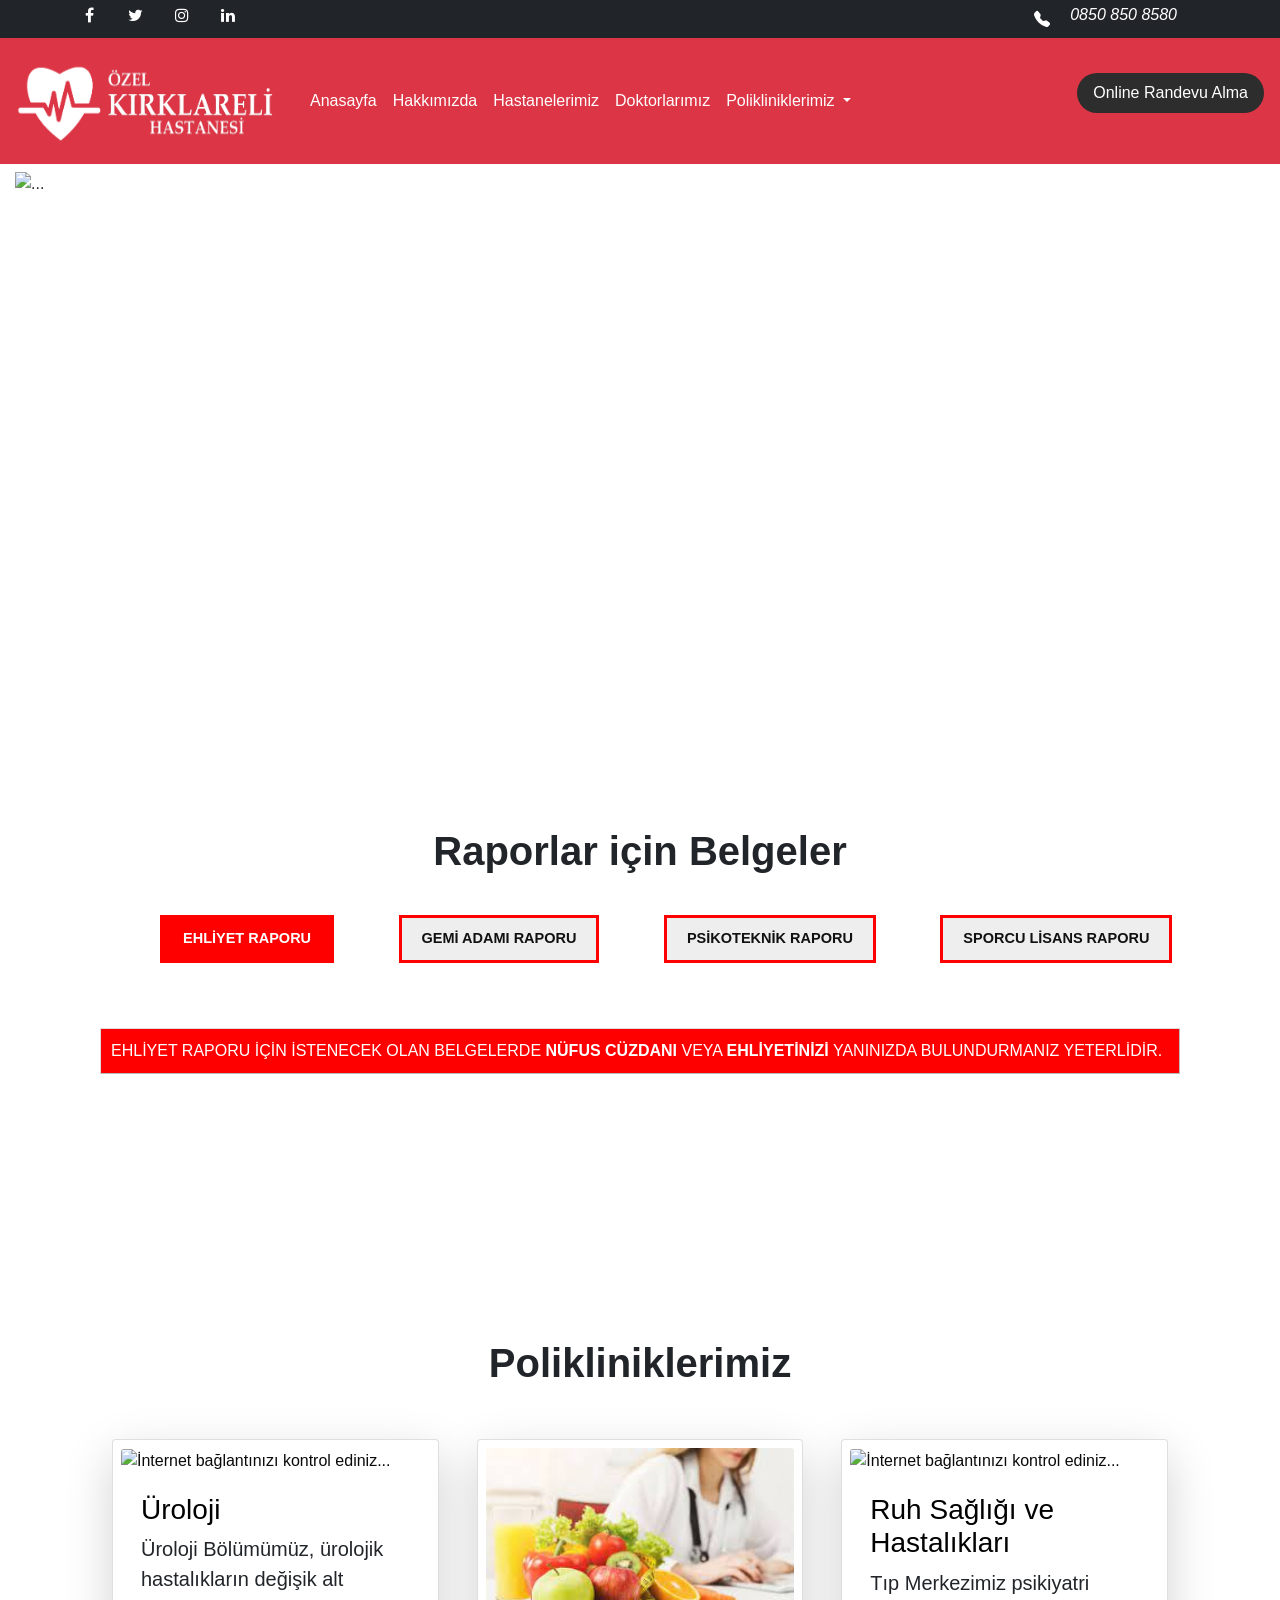
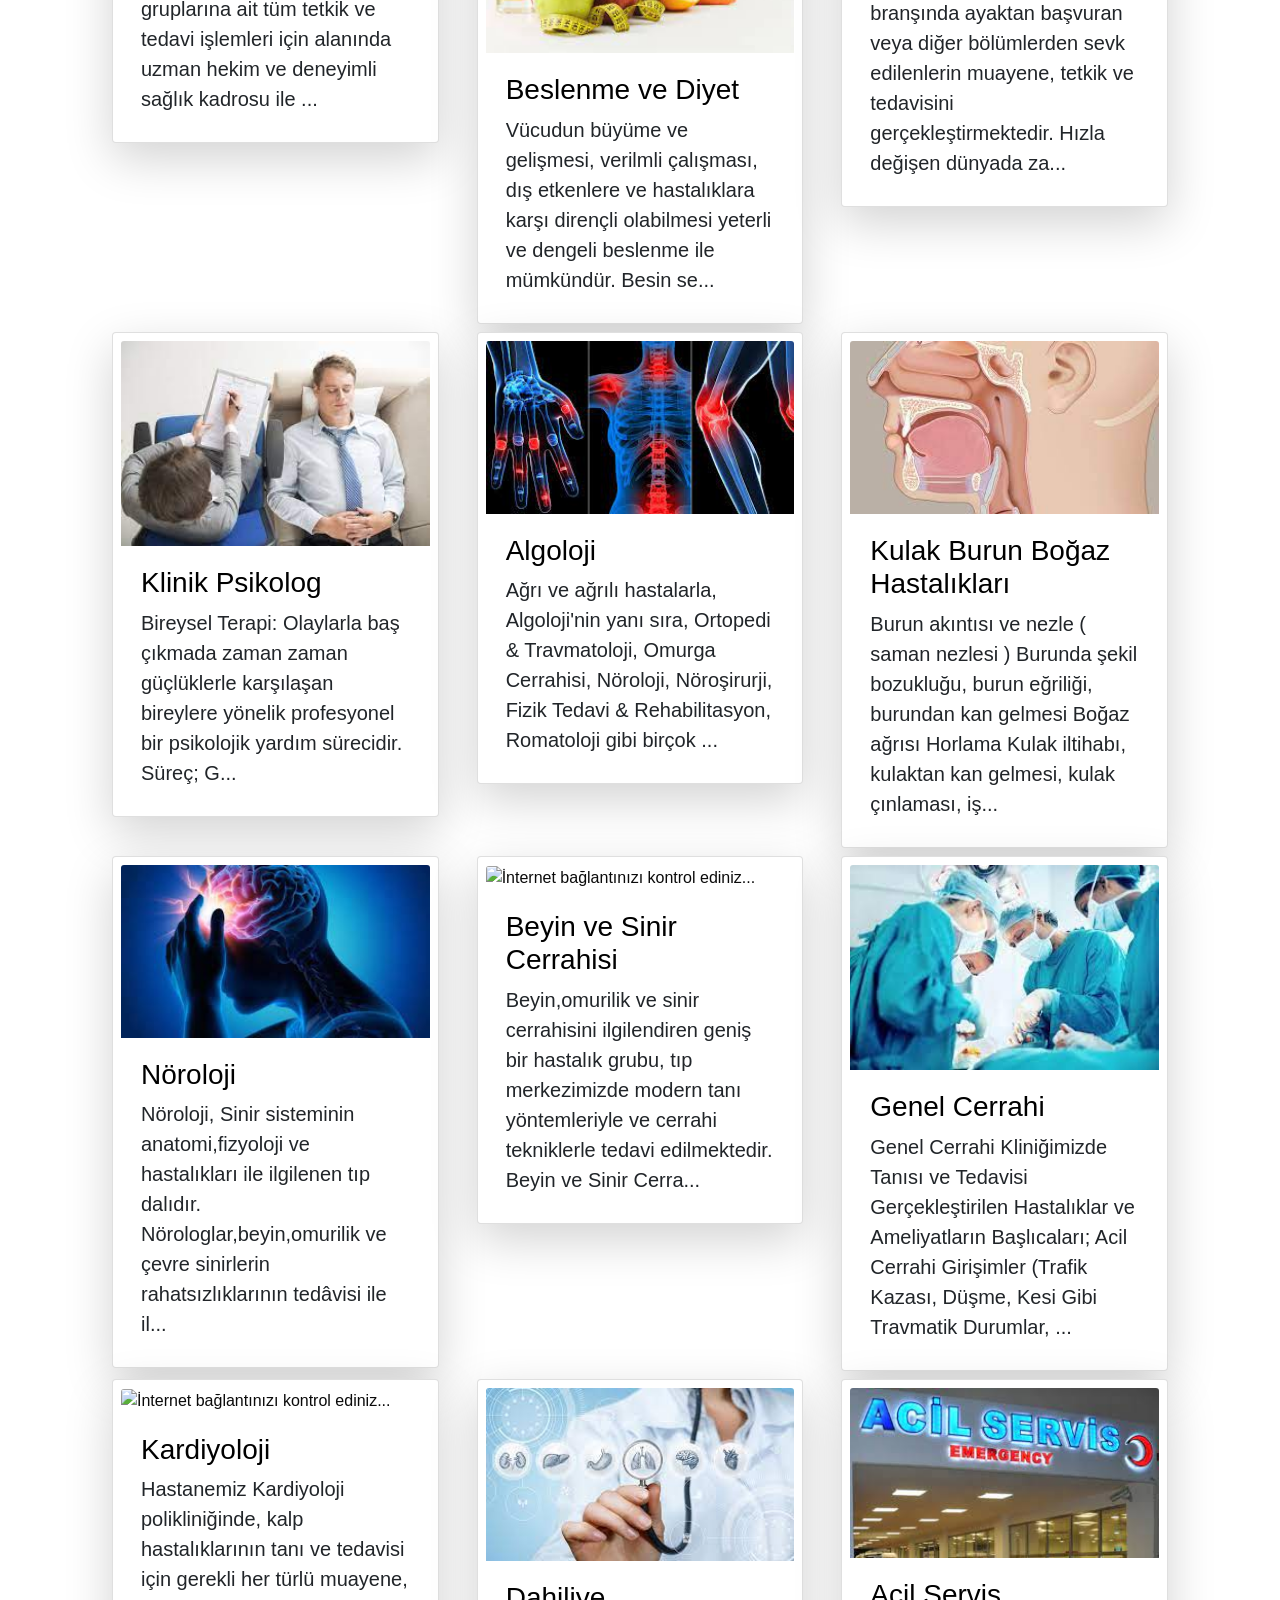
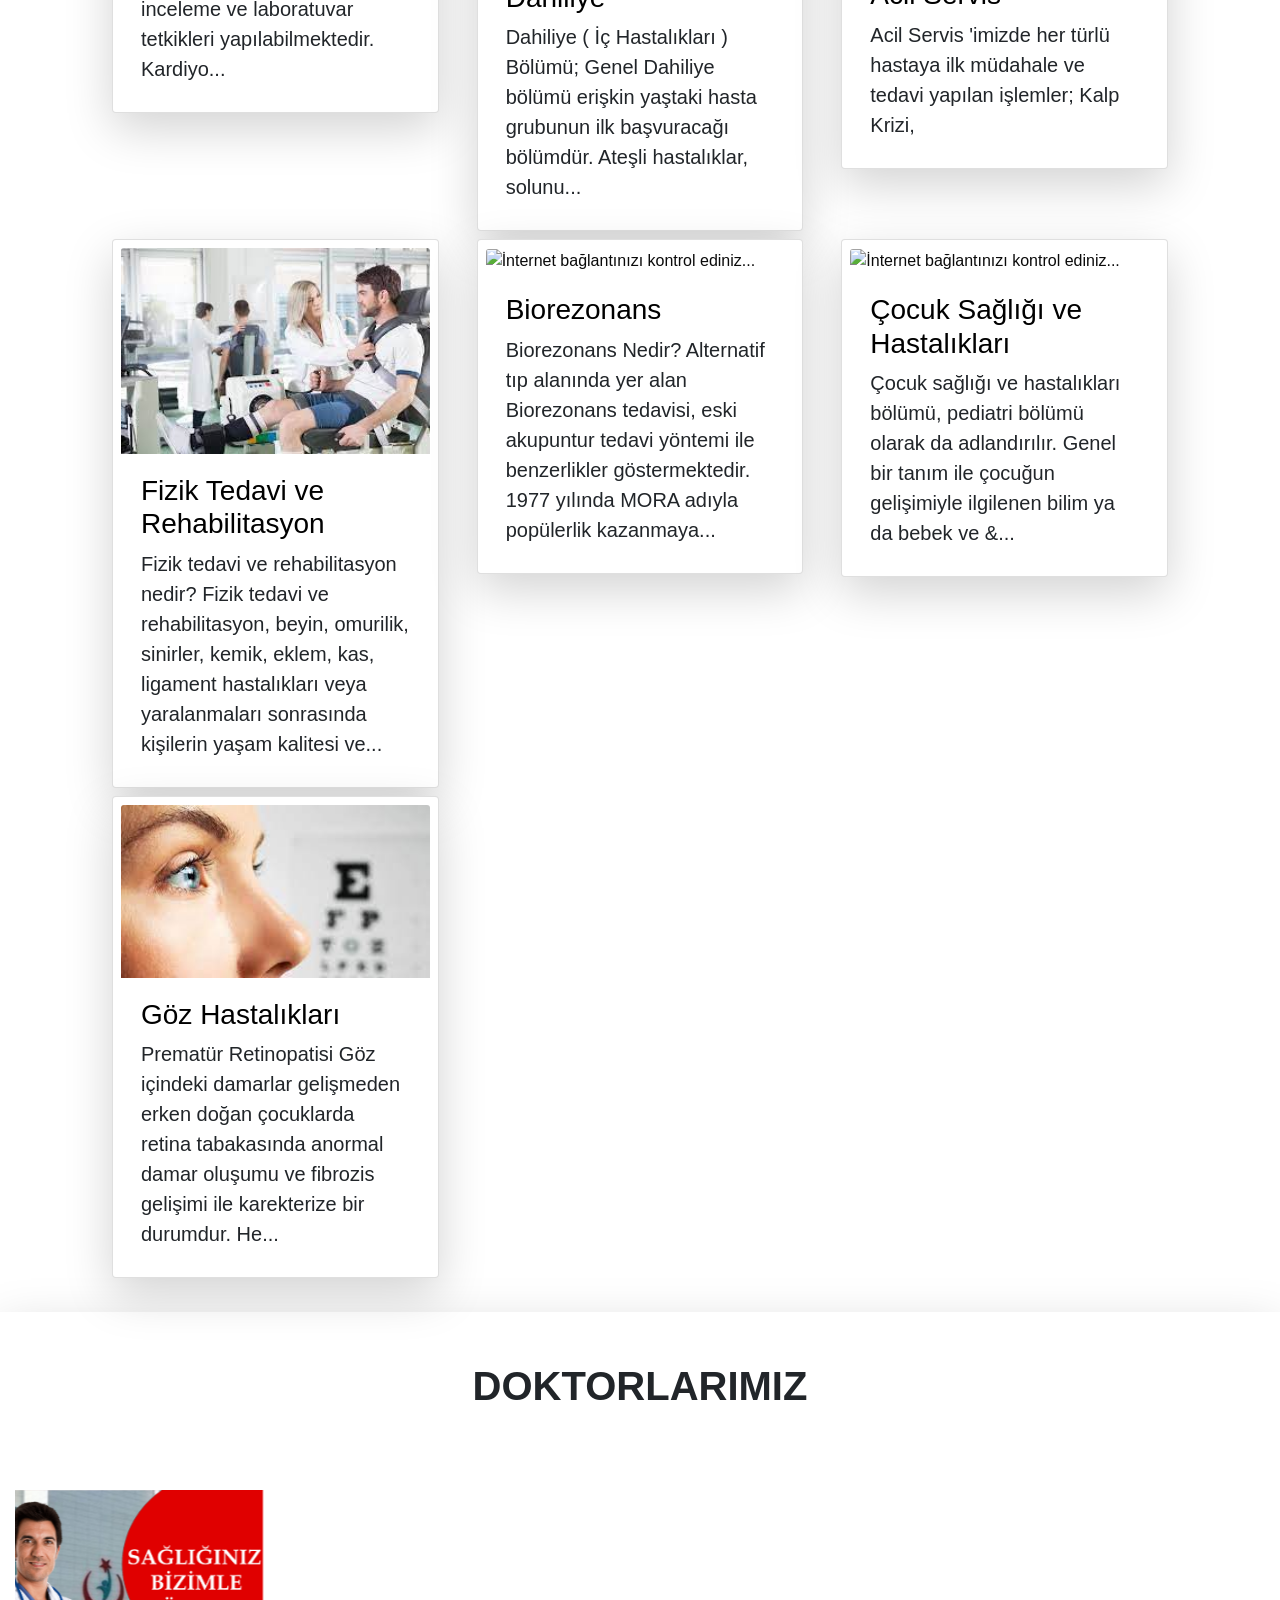
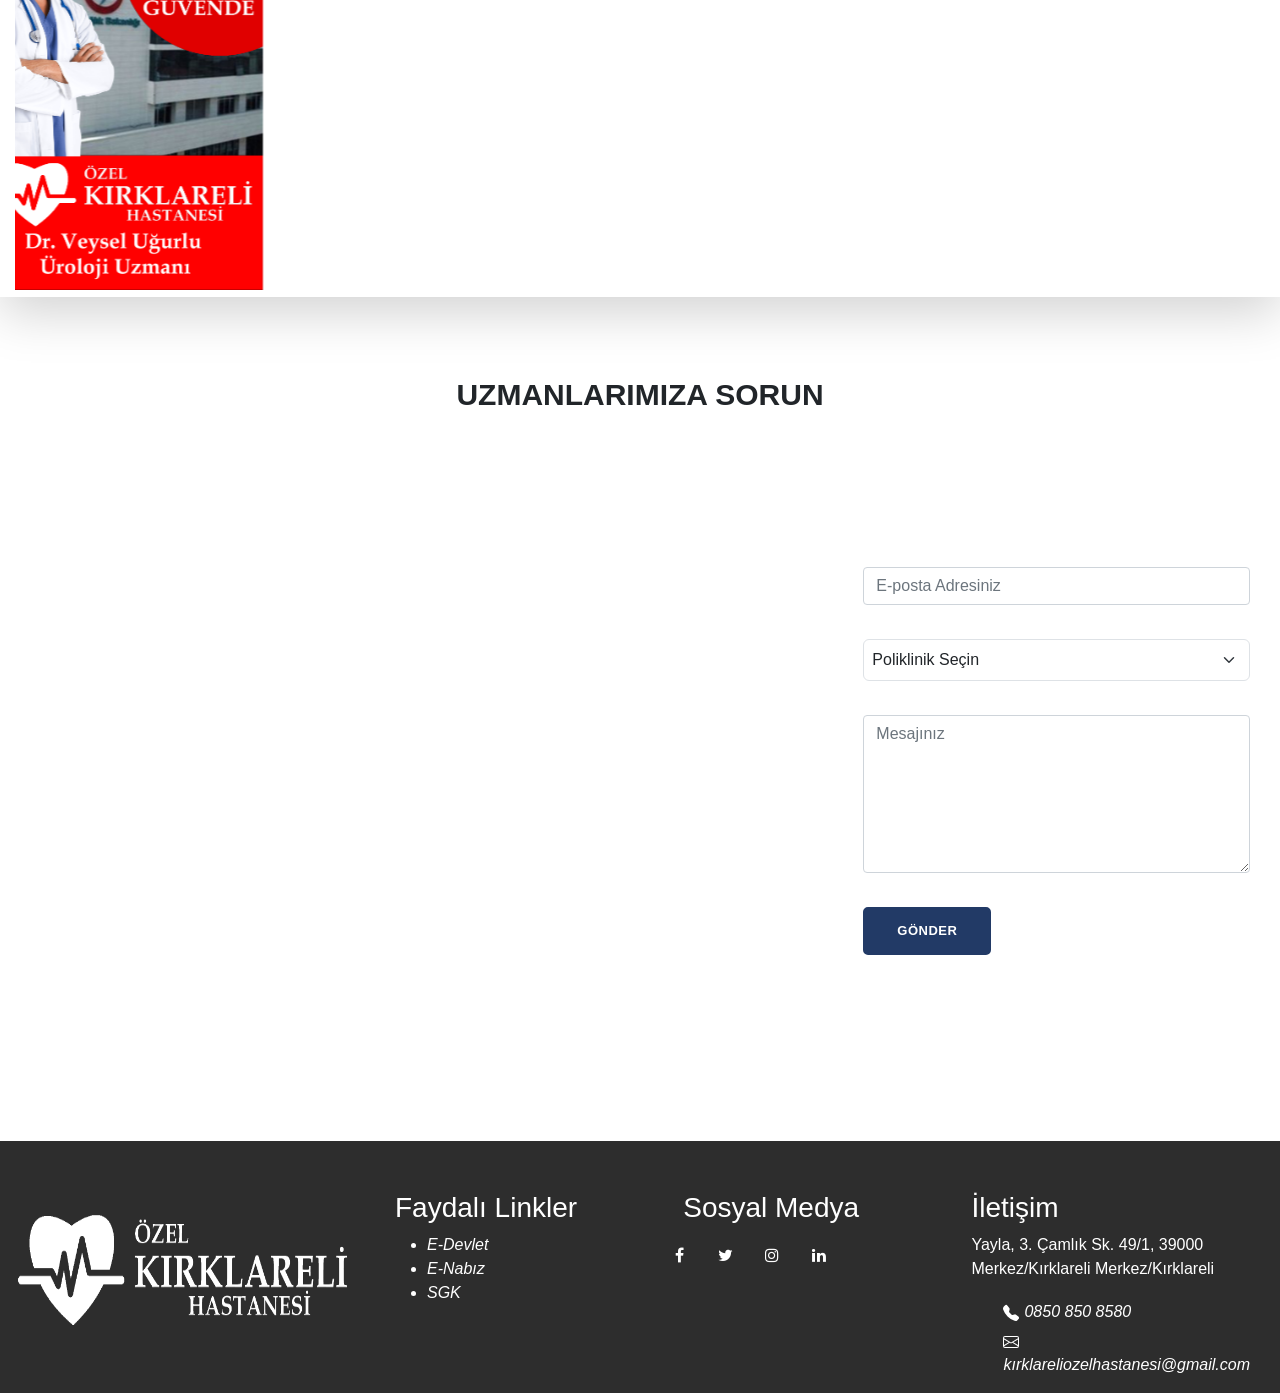
==== commit cf9fa720: "Düzeltildi." ====
--- a/HastaneSitesi/index.html
+++ b/HastaneSitesi/index.html
@@ -25,7 +25,7 @@
 
 
 </head>
-ahmet;
+
 <style>
     .resim{
         background-image: url("https://www.medicana.com.tr/www/medicana/assets/img/asktoexperts.jpg");
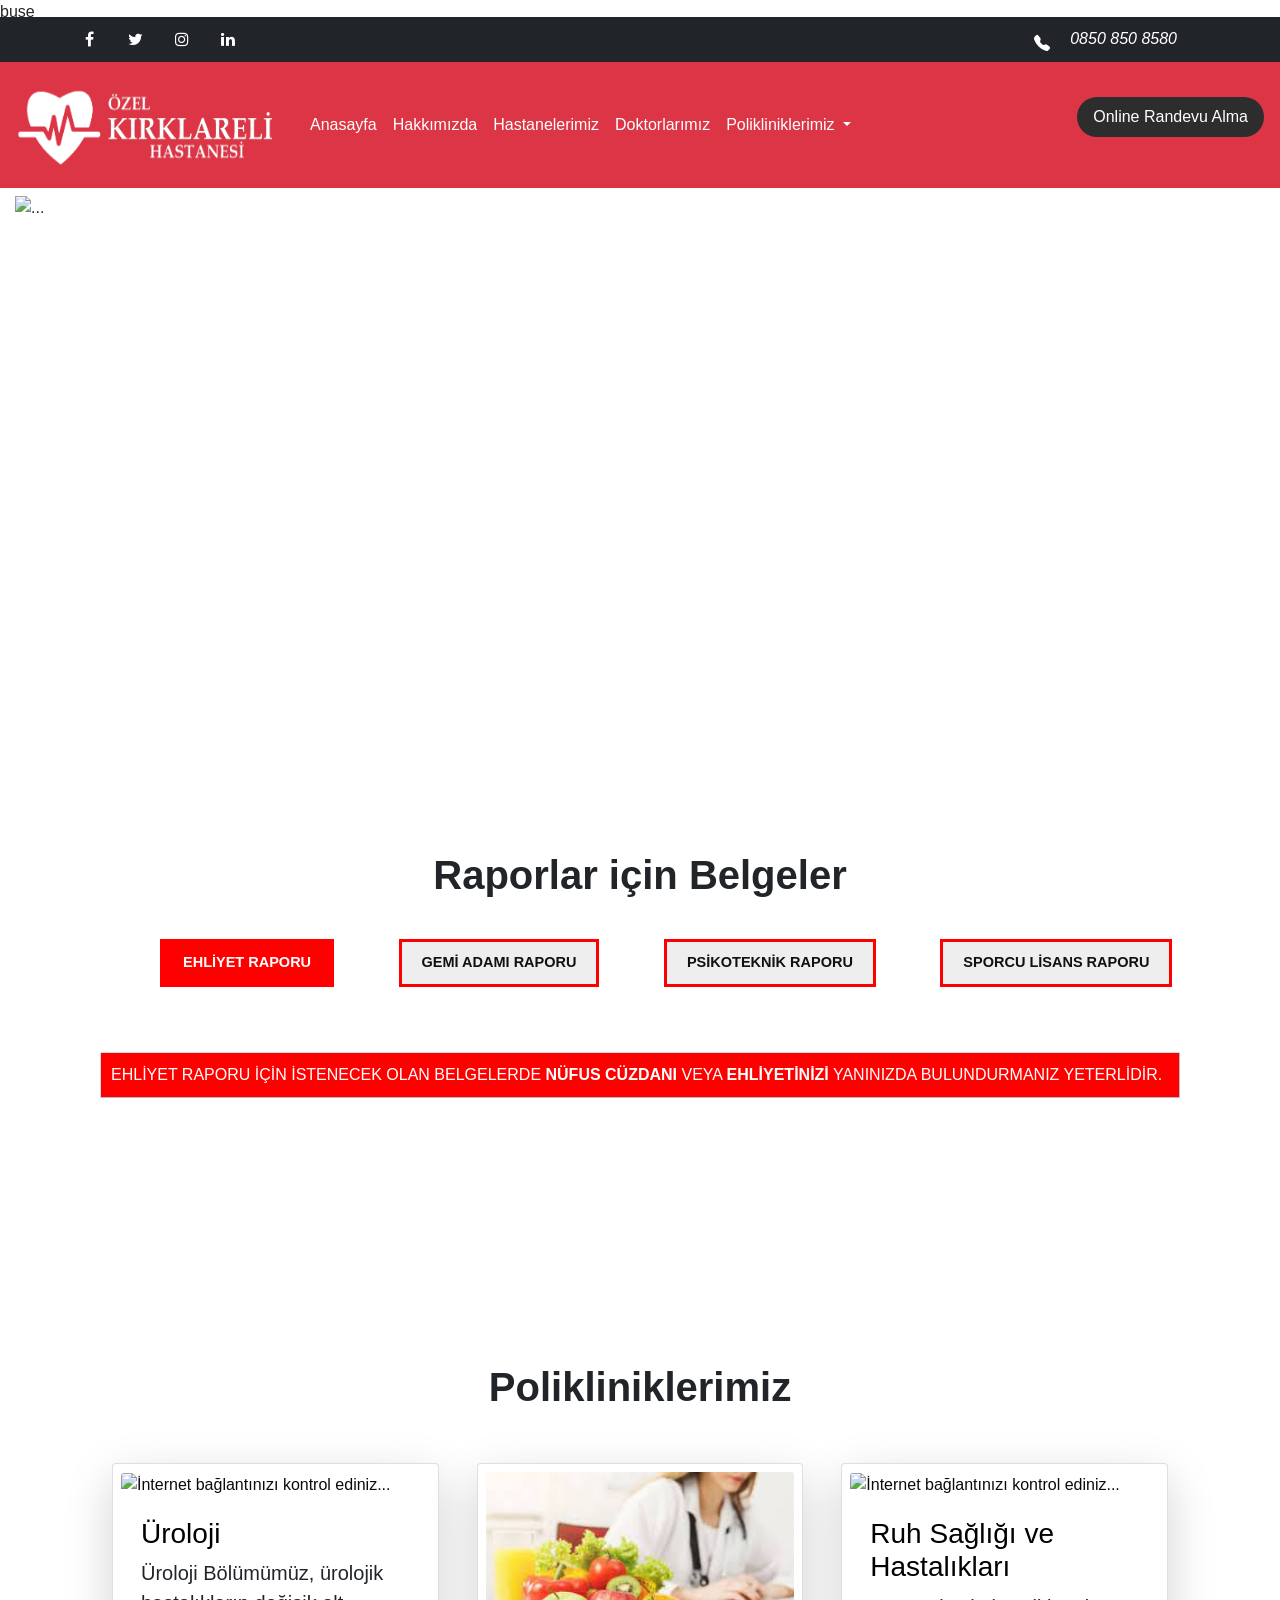
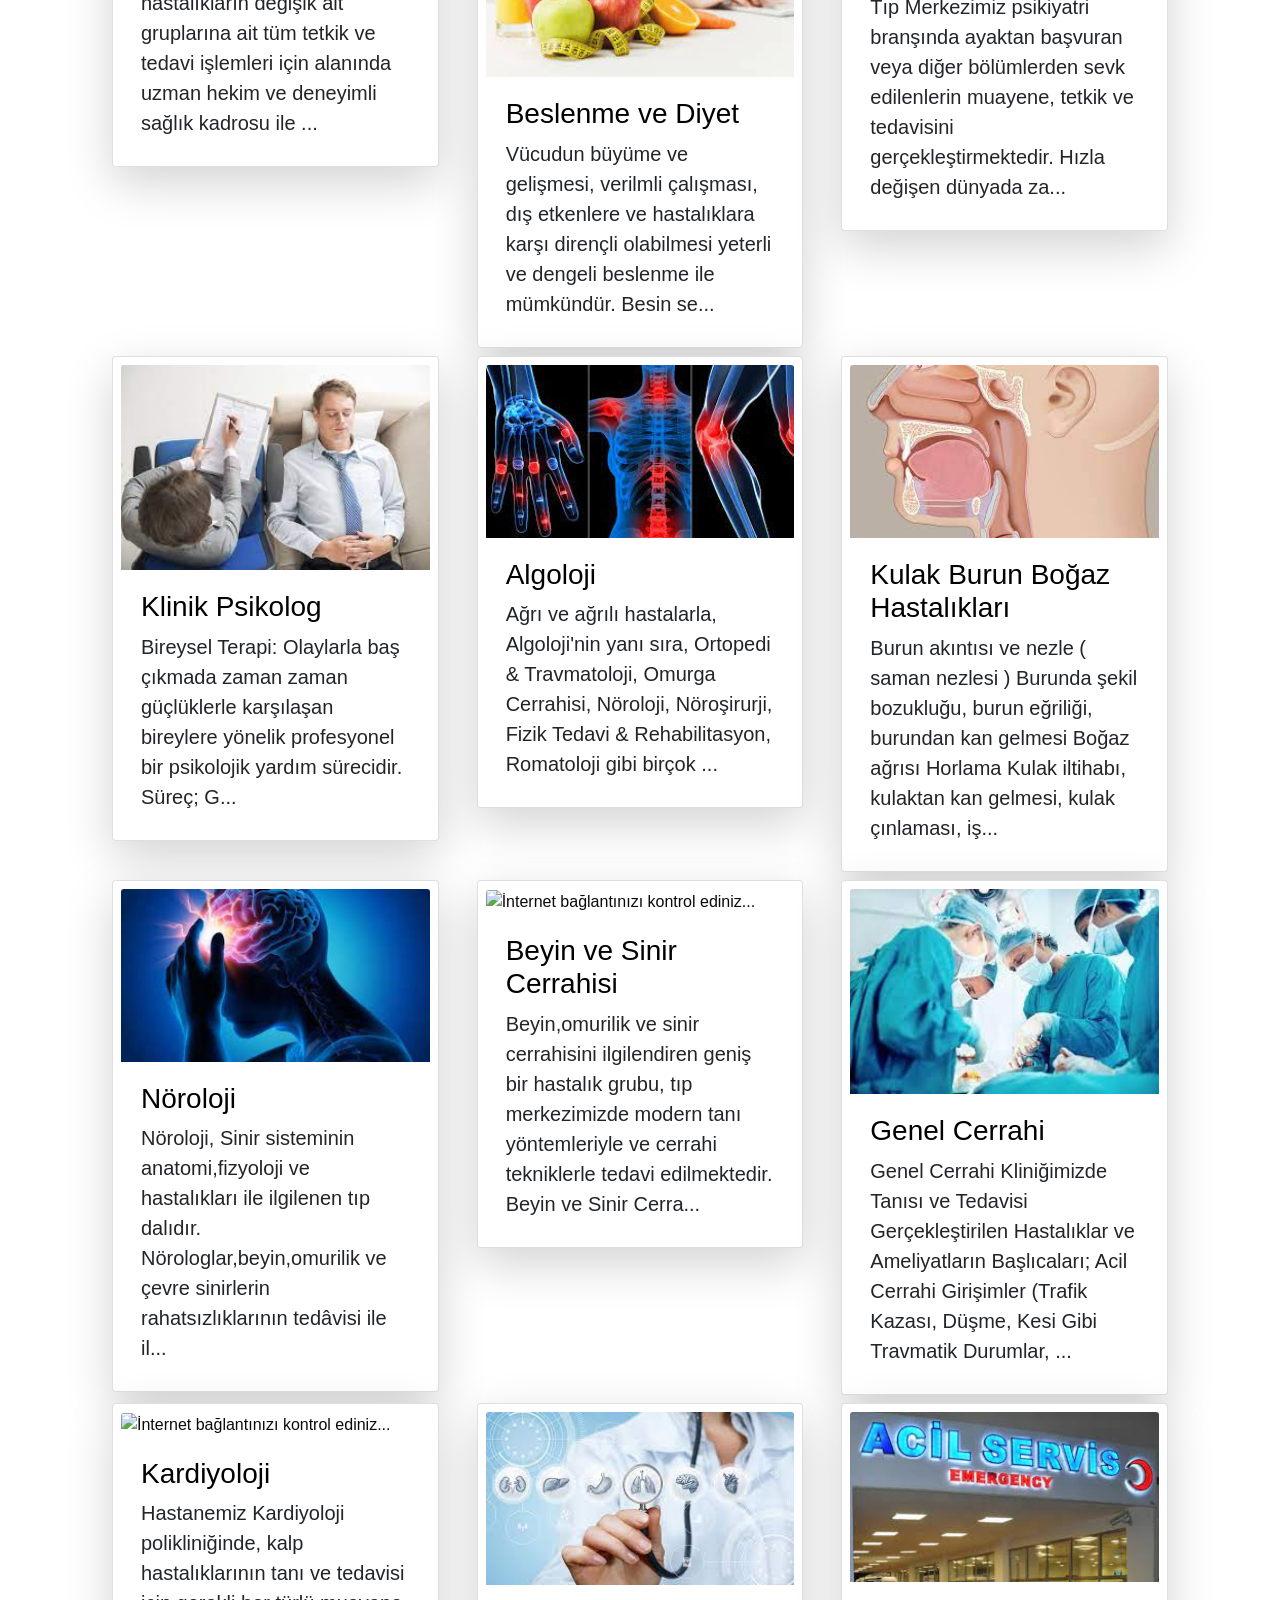
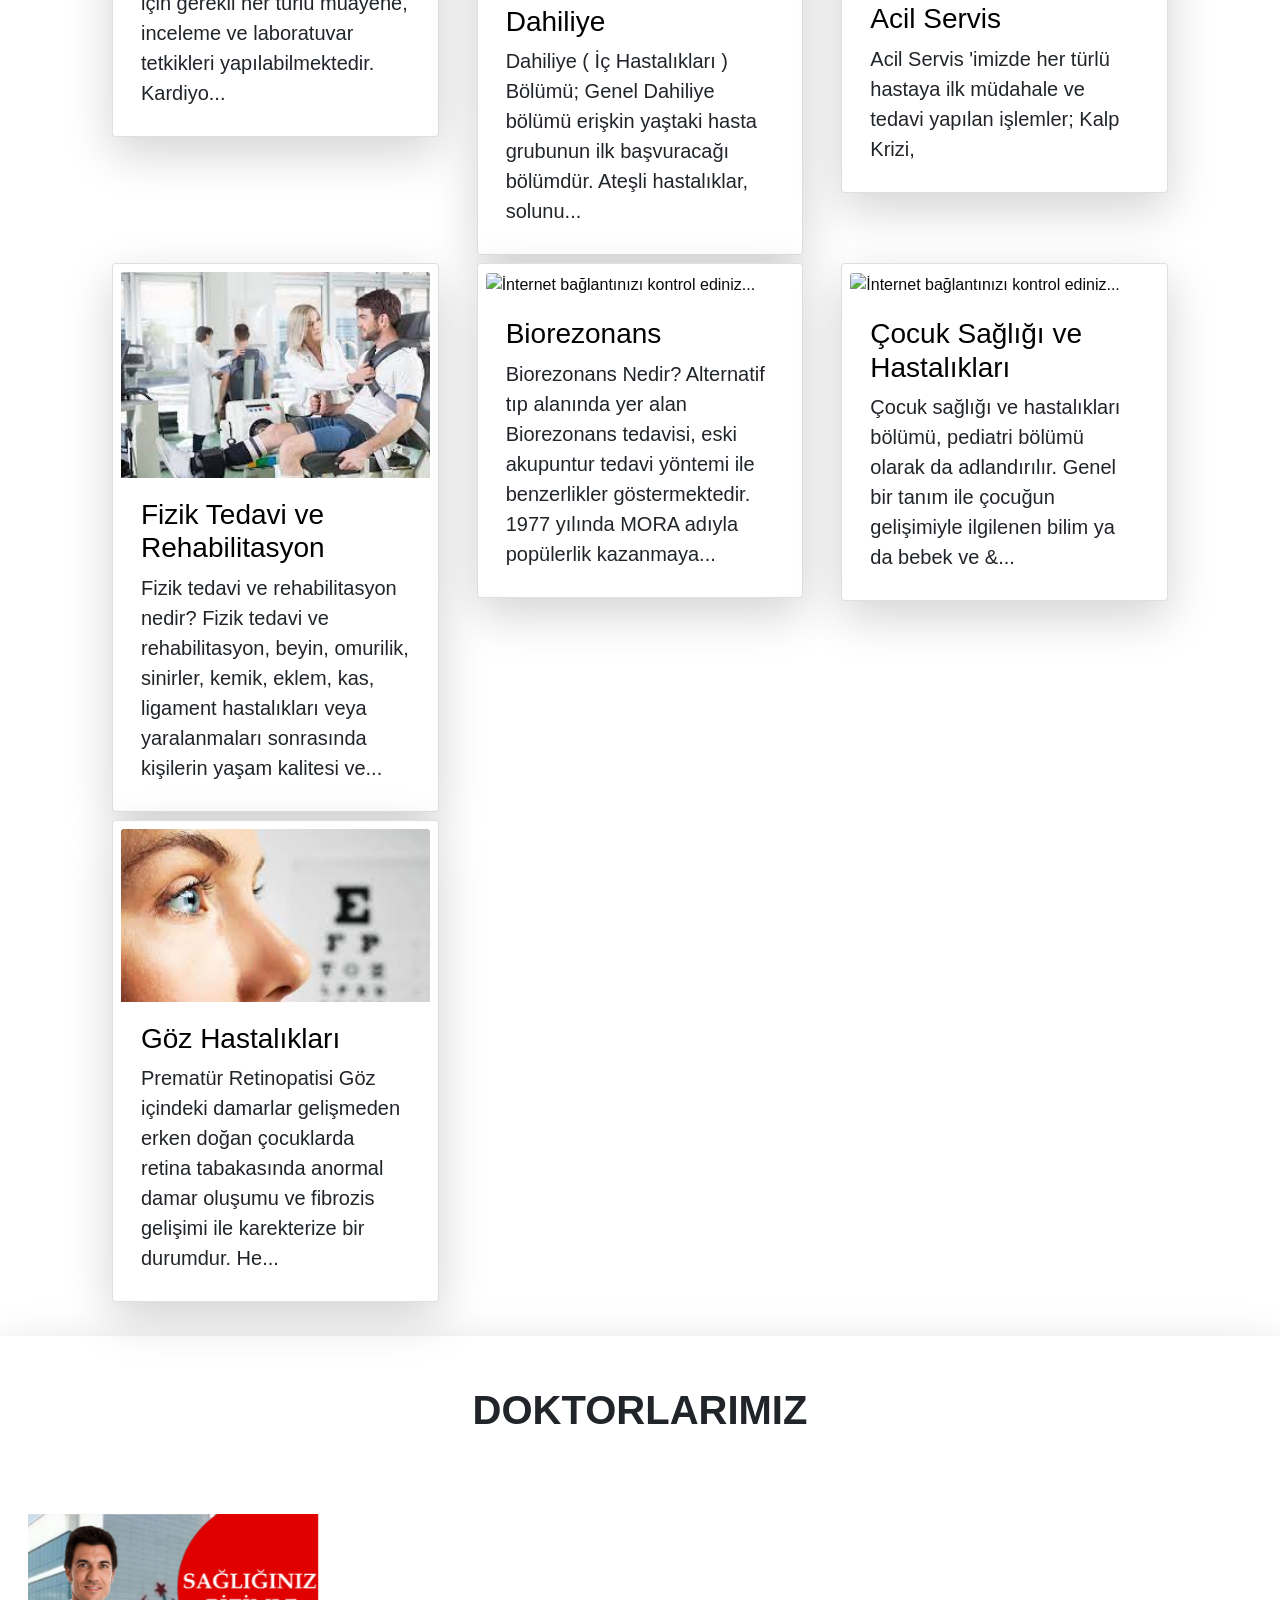
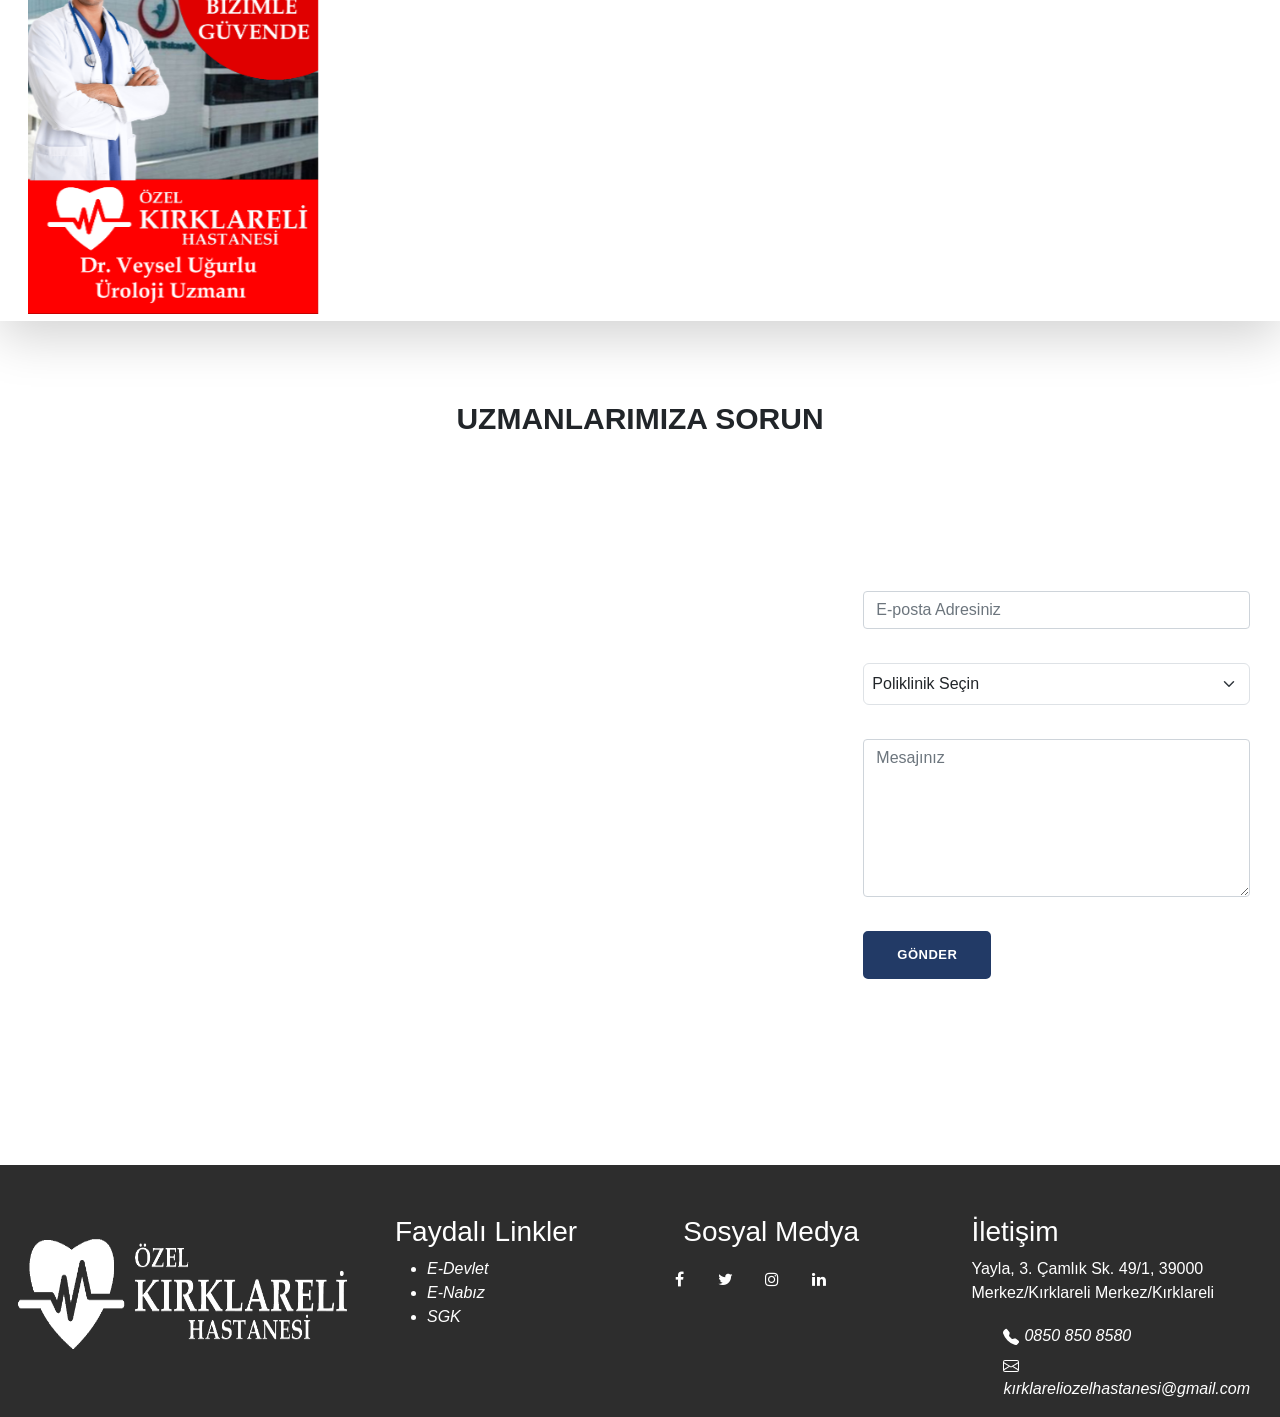
==== commit c63c0f20: "buse eklendi" ====
--- a/HastaneSitesi/index.html
+++ b/HastaneSitesi/index.html
@@ -25,7 +25,7 @@
 
 
 </head>
-
+buse
 <style>
     .resim{
         background-image: url("https://www.medicana.com.tr/www/medicana/assets/img/asktoexperts.jpg");
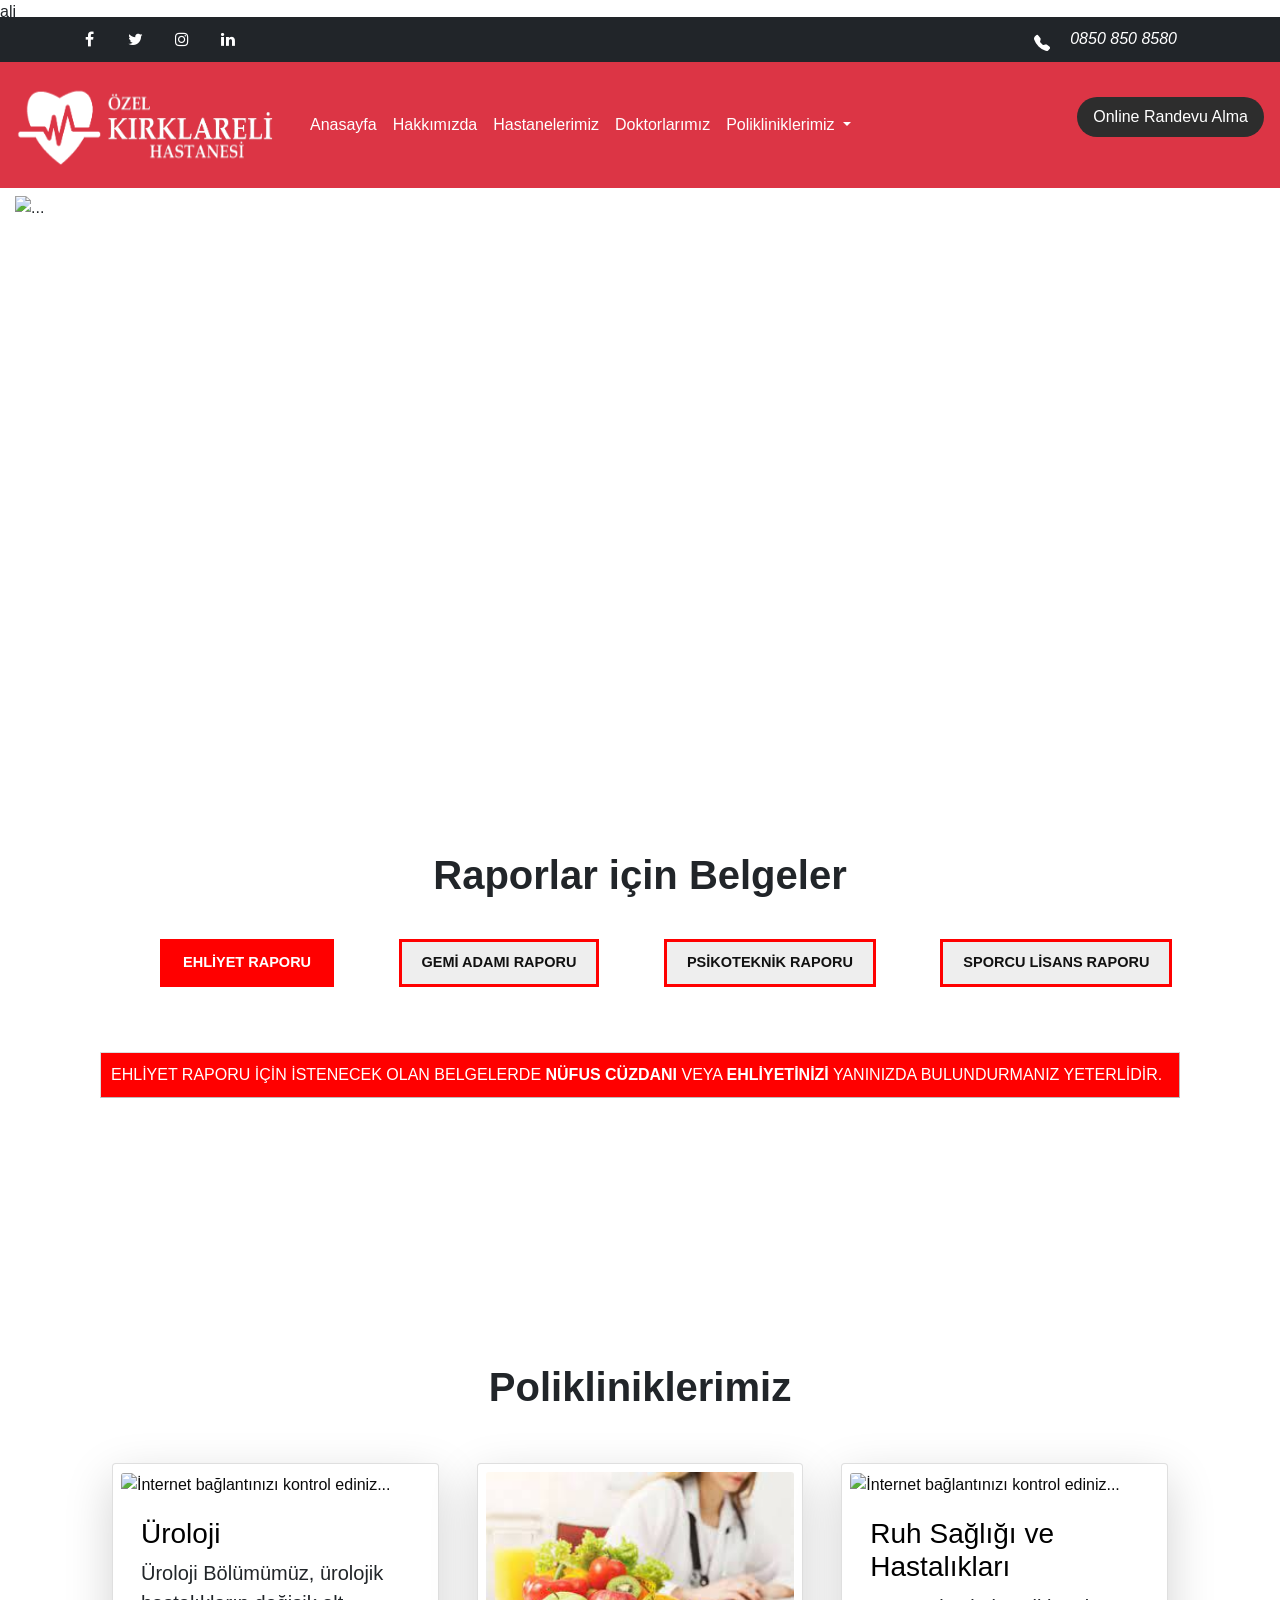
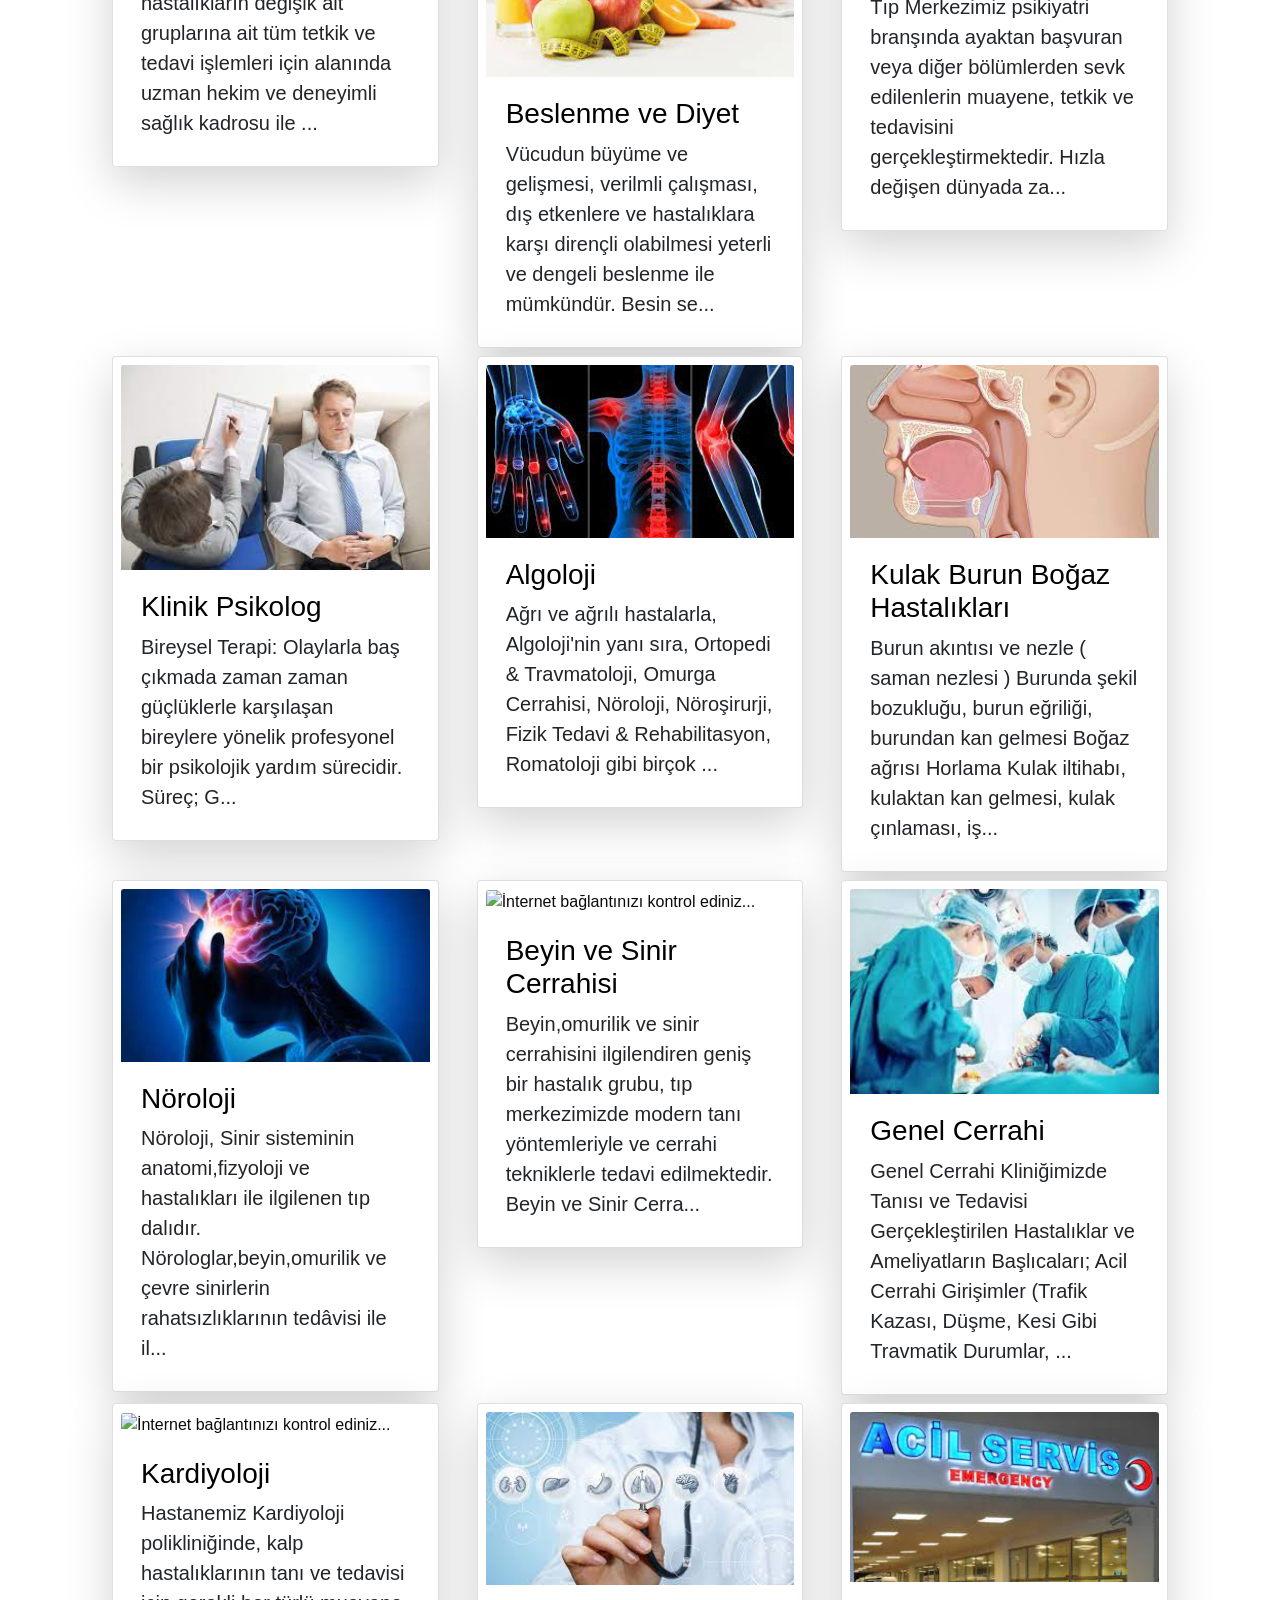
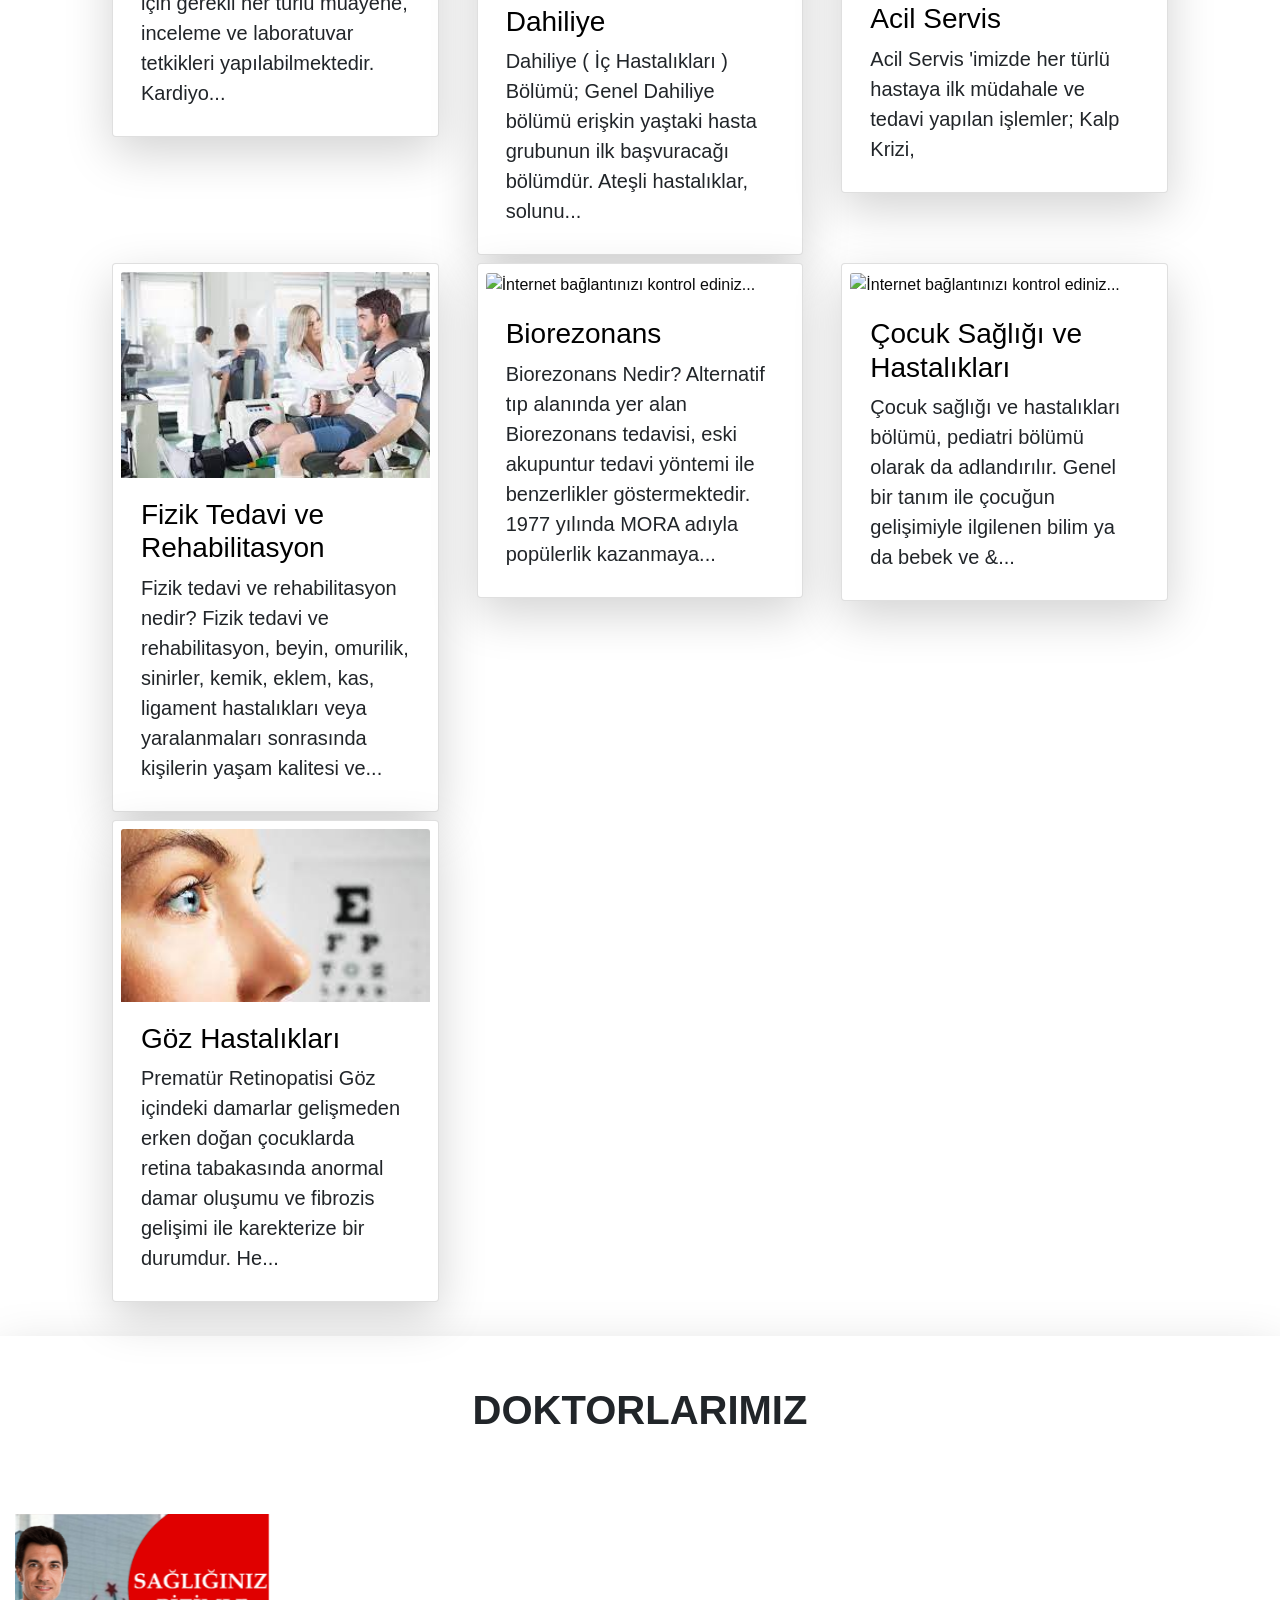
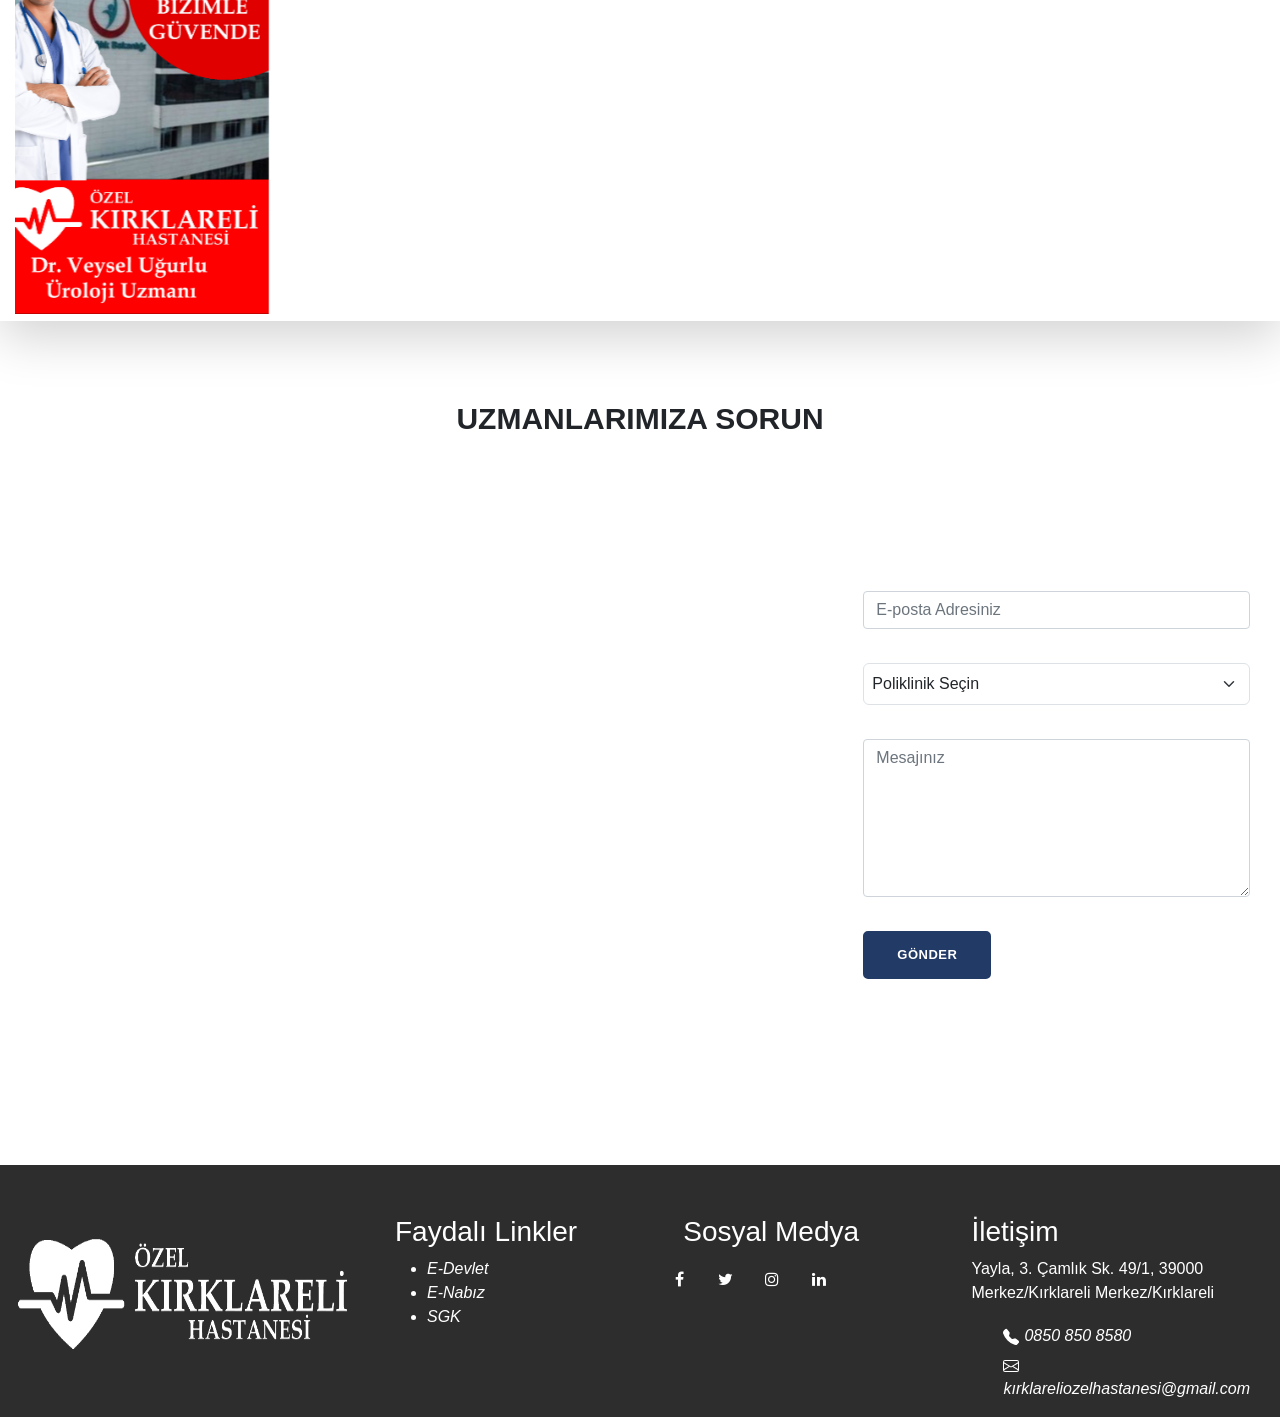
==== commit 4d04f06a: "ali eklendi" ====
--- a/HastaneSitesi/index.html
+++ b/HastaneSitesi/index.html
@@ -24,8 +24,7 @@
     <script type="text/javascript" src="JQuery/jquery-3.6.1.min.map"></script>
 
 
-</head>
-buse
+</head>ali
 <style>
     .resim{
         background-image: url("https://www.medicana.com.tr/www/medicana/assets/img/asktoexperts.jpg");
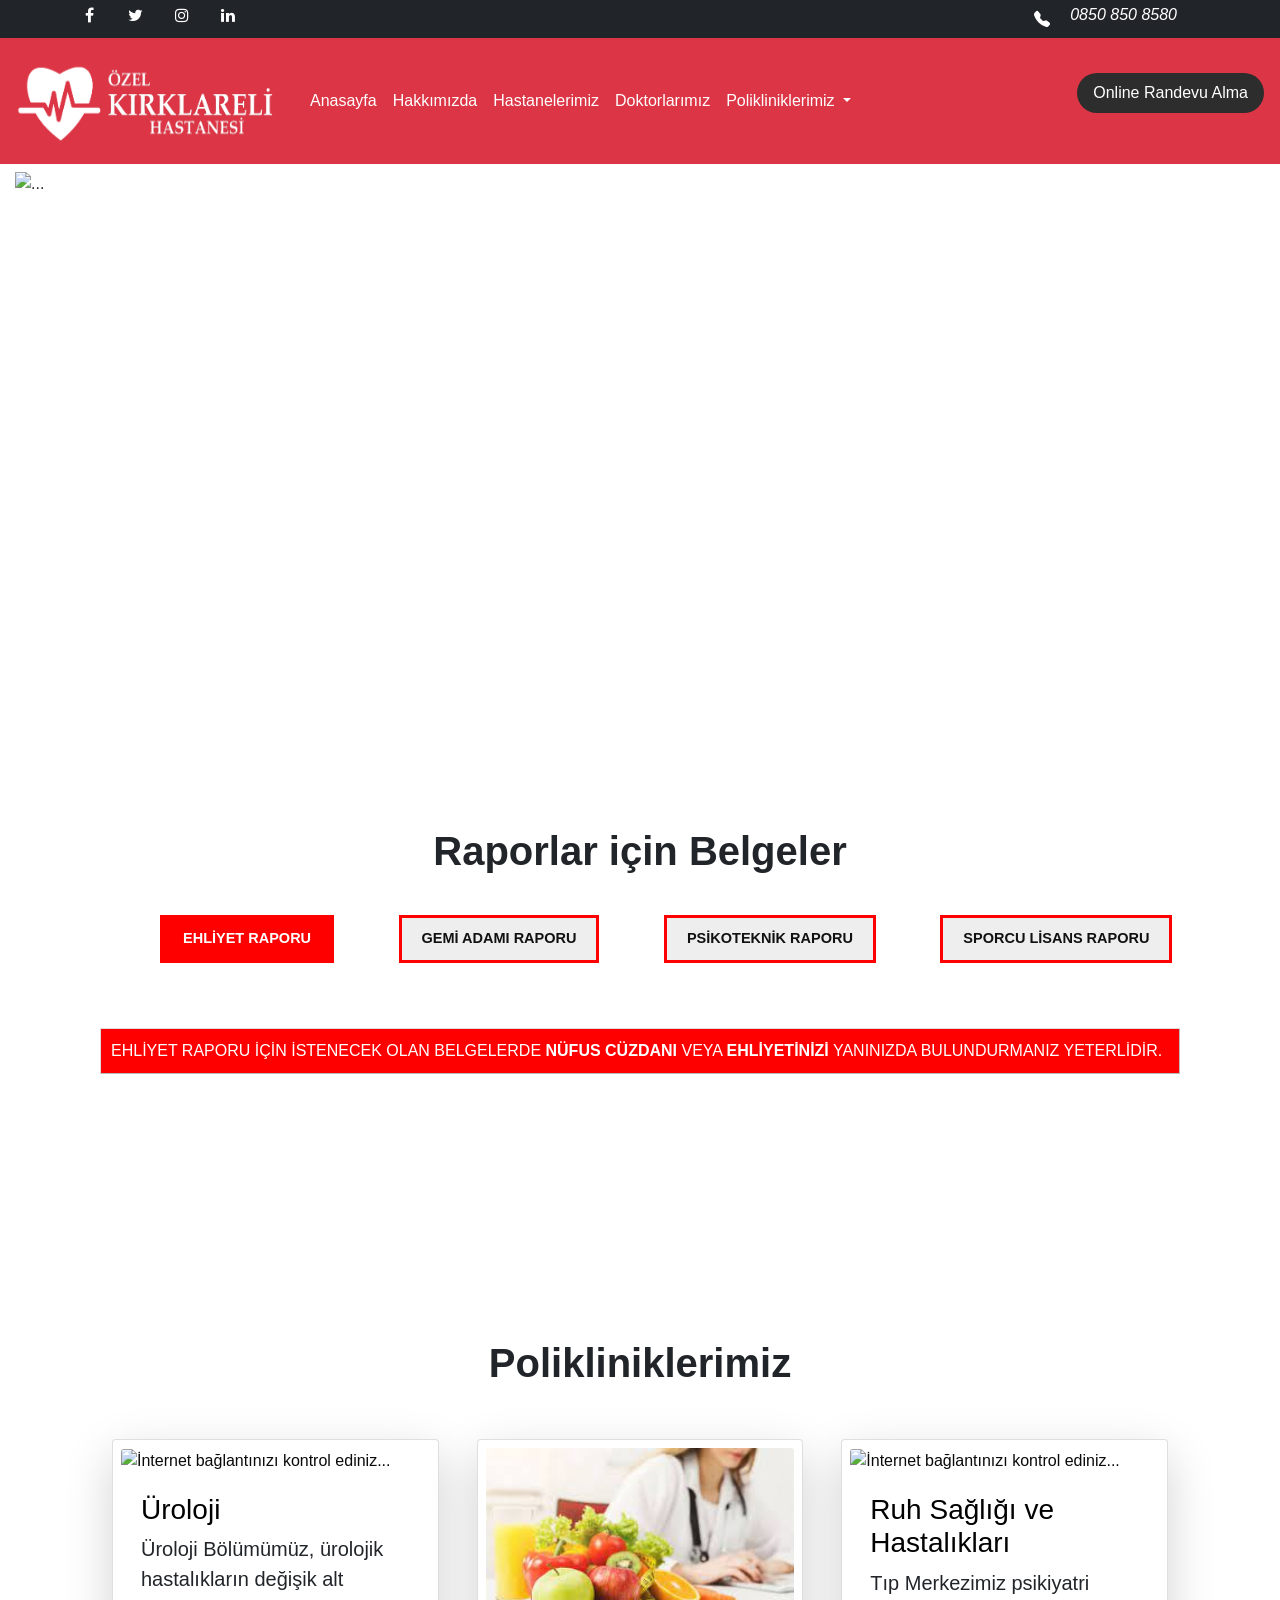
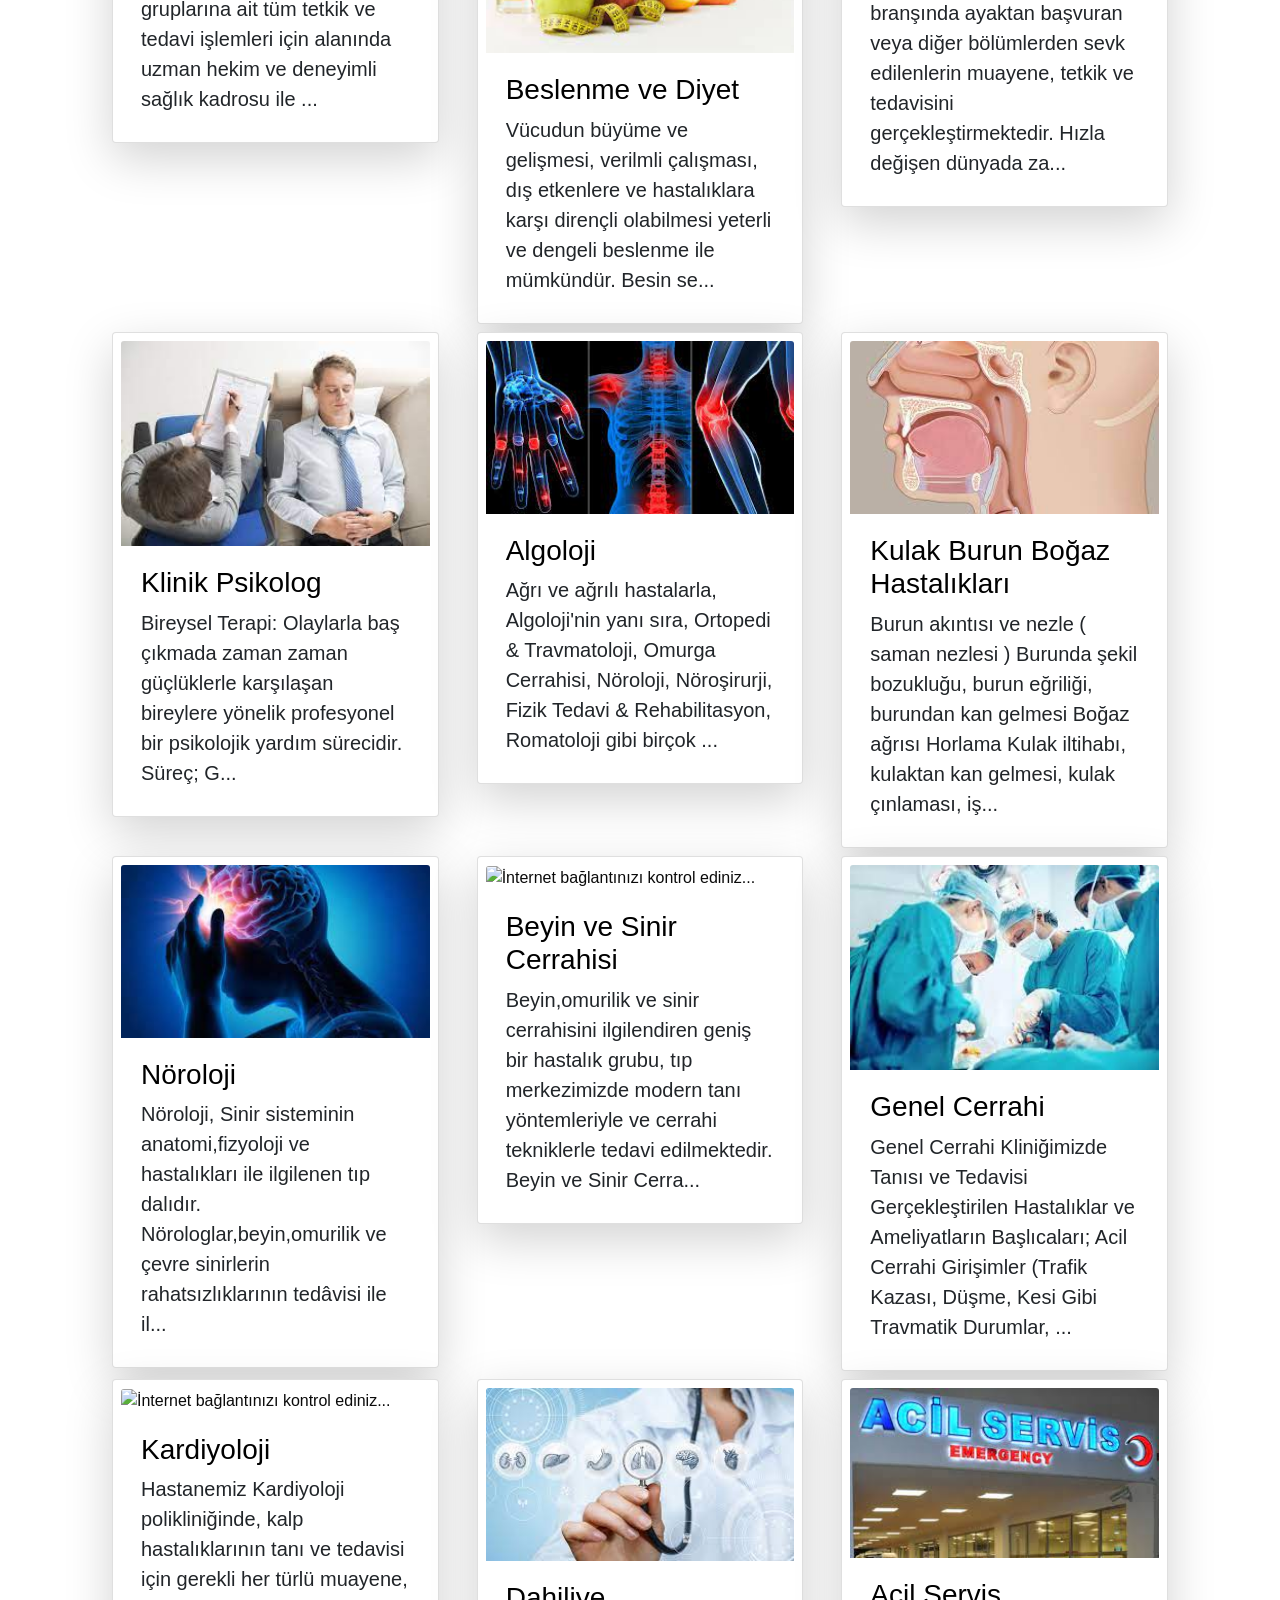
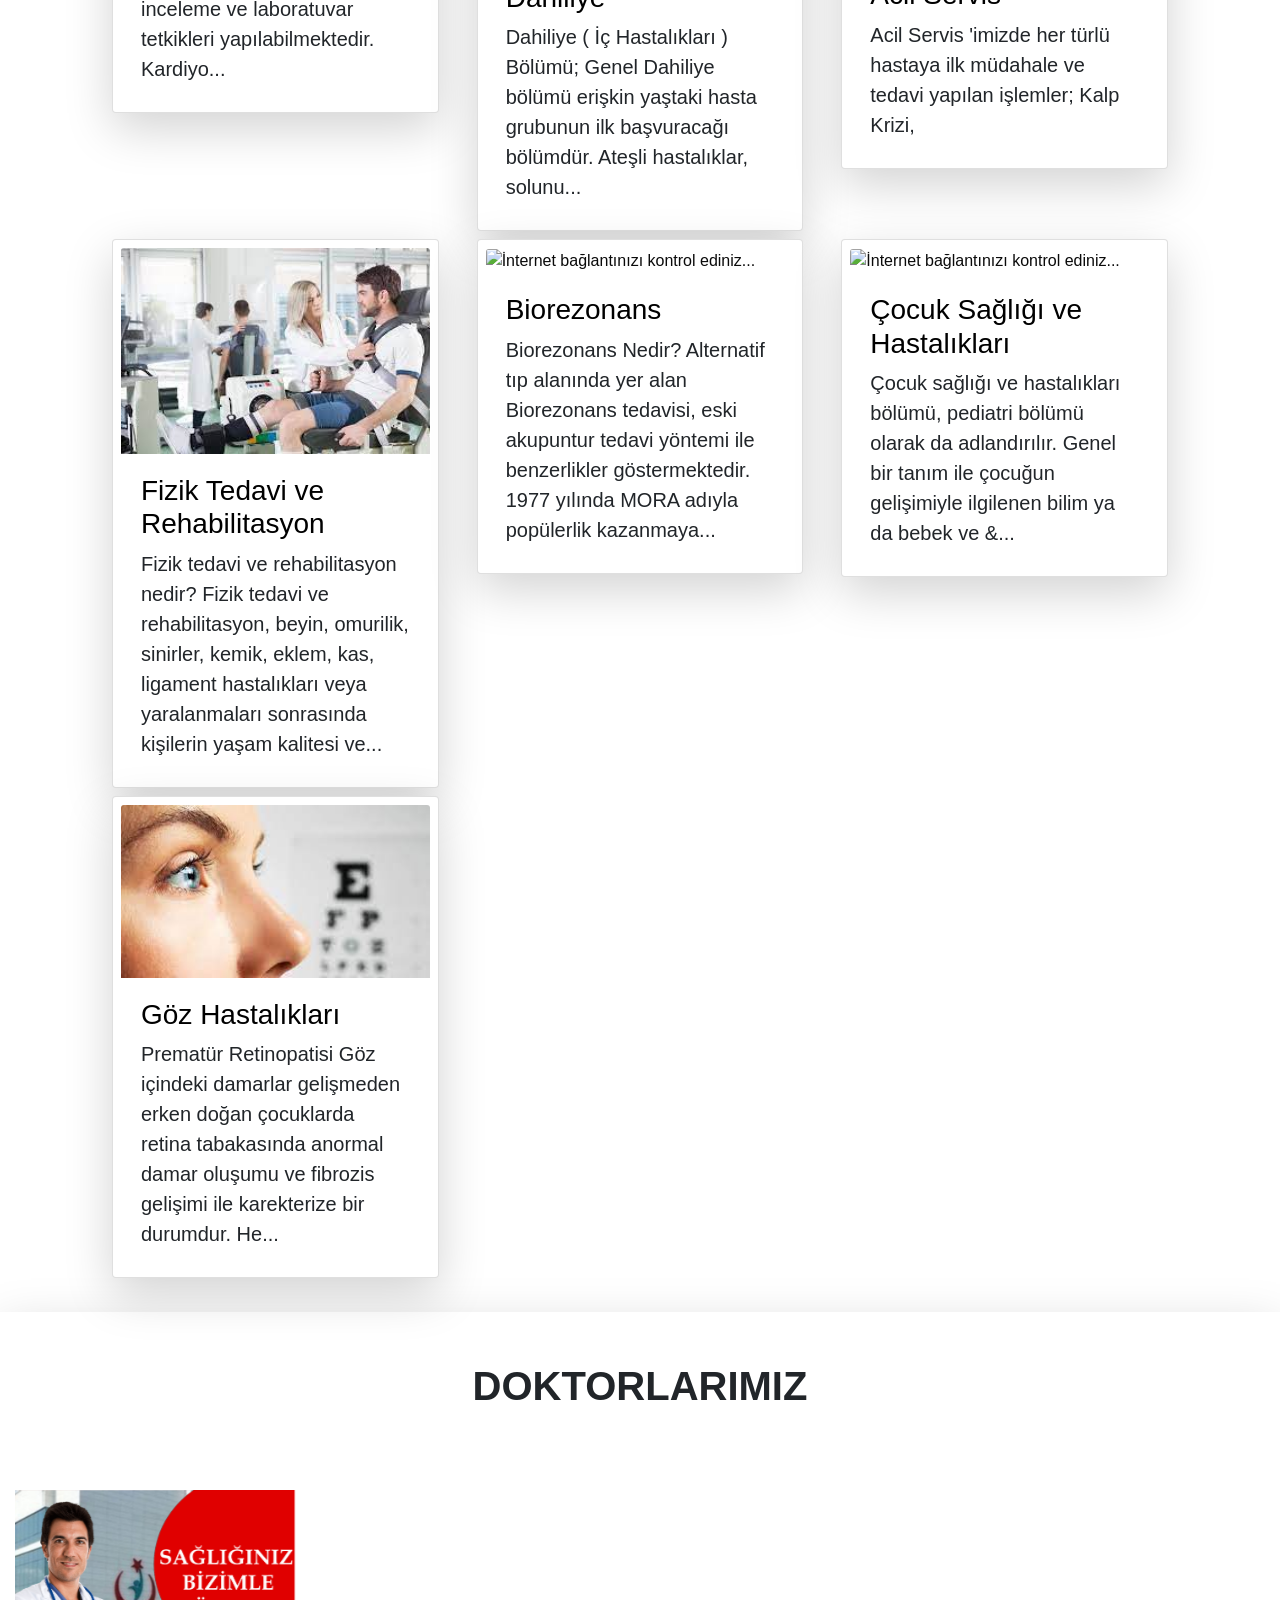
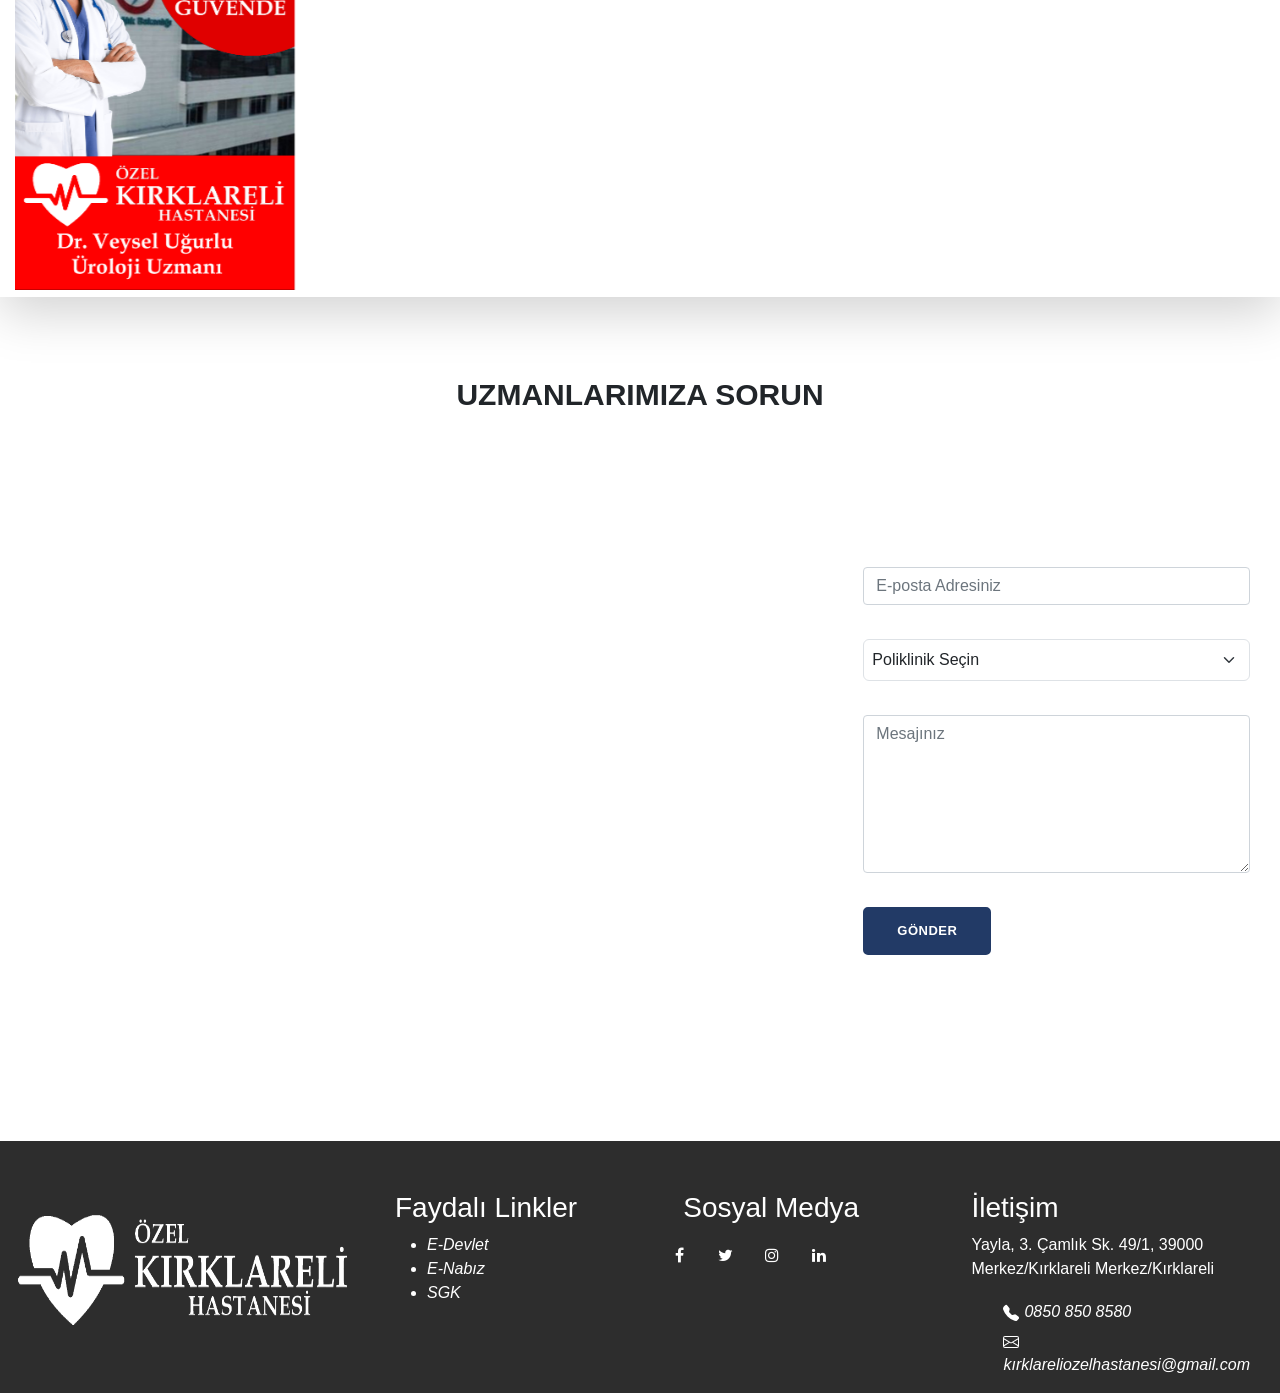
==== commit 5f37cec0: "Düzeltildi." ====
--- a/HastaneSitesi/index.html
+++ b/HastaneSitesi/index.html
@@ -24,7 +24,7 @@
     <script type="text/javascript" src="JQuery/jquery-3.6.1.min.map"></script>
 
 
-</head>ali
+</head>
 <style>
     .resim{
         background-image: url("https://www.medicana.com.tr/www/medicana/assets/img/asktoexperts.jpg");
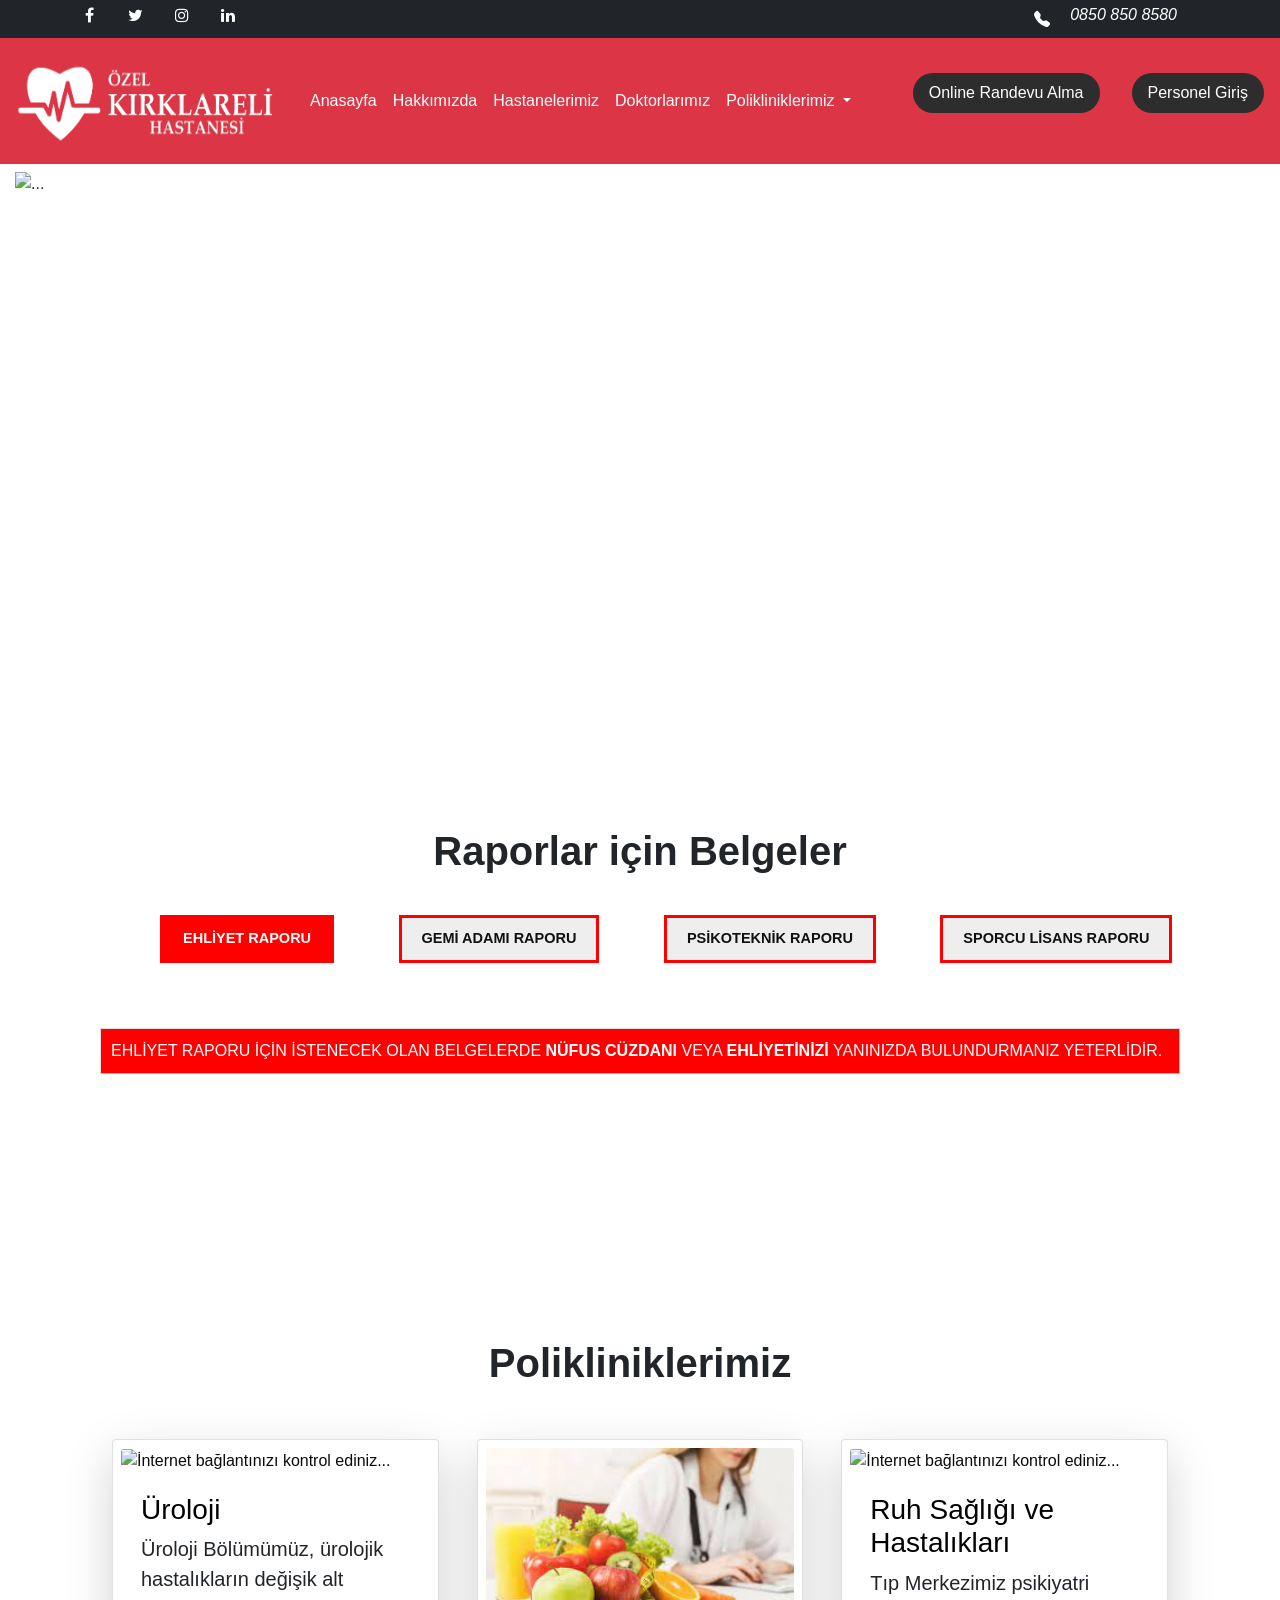
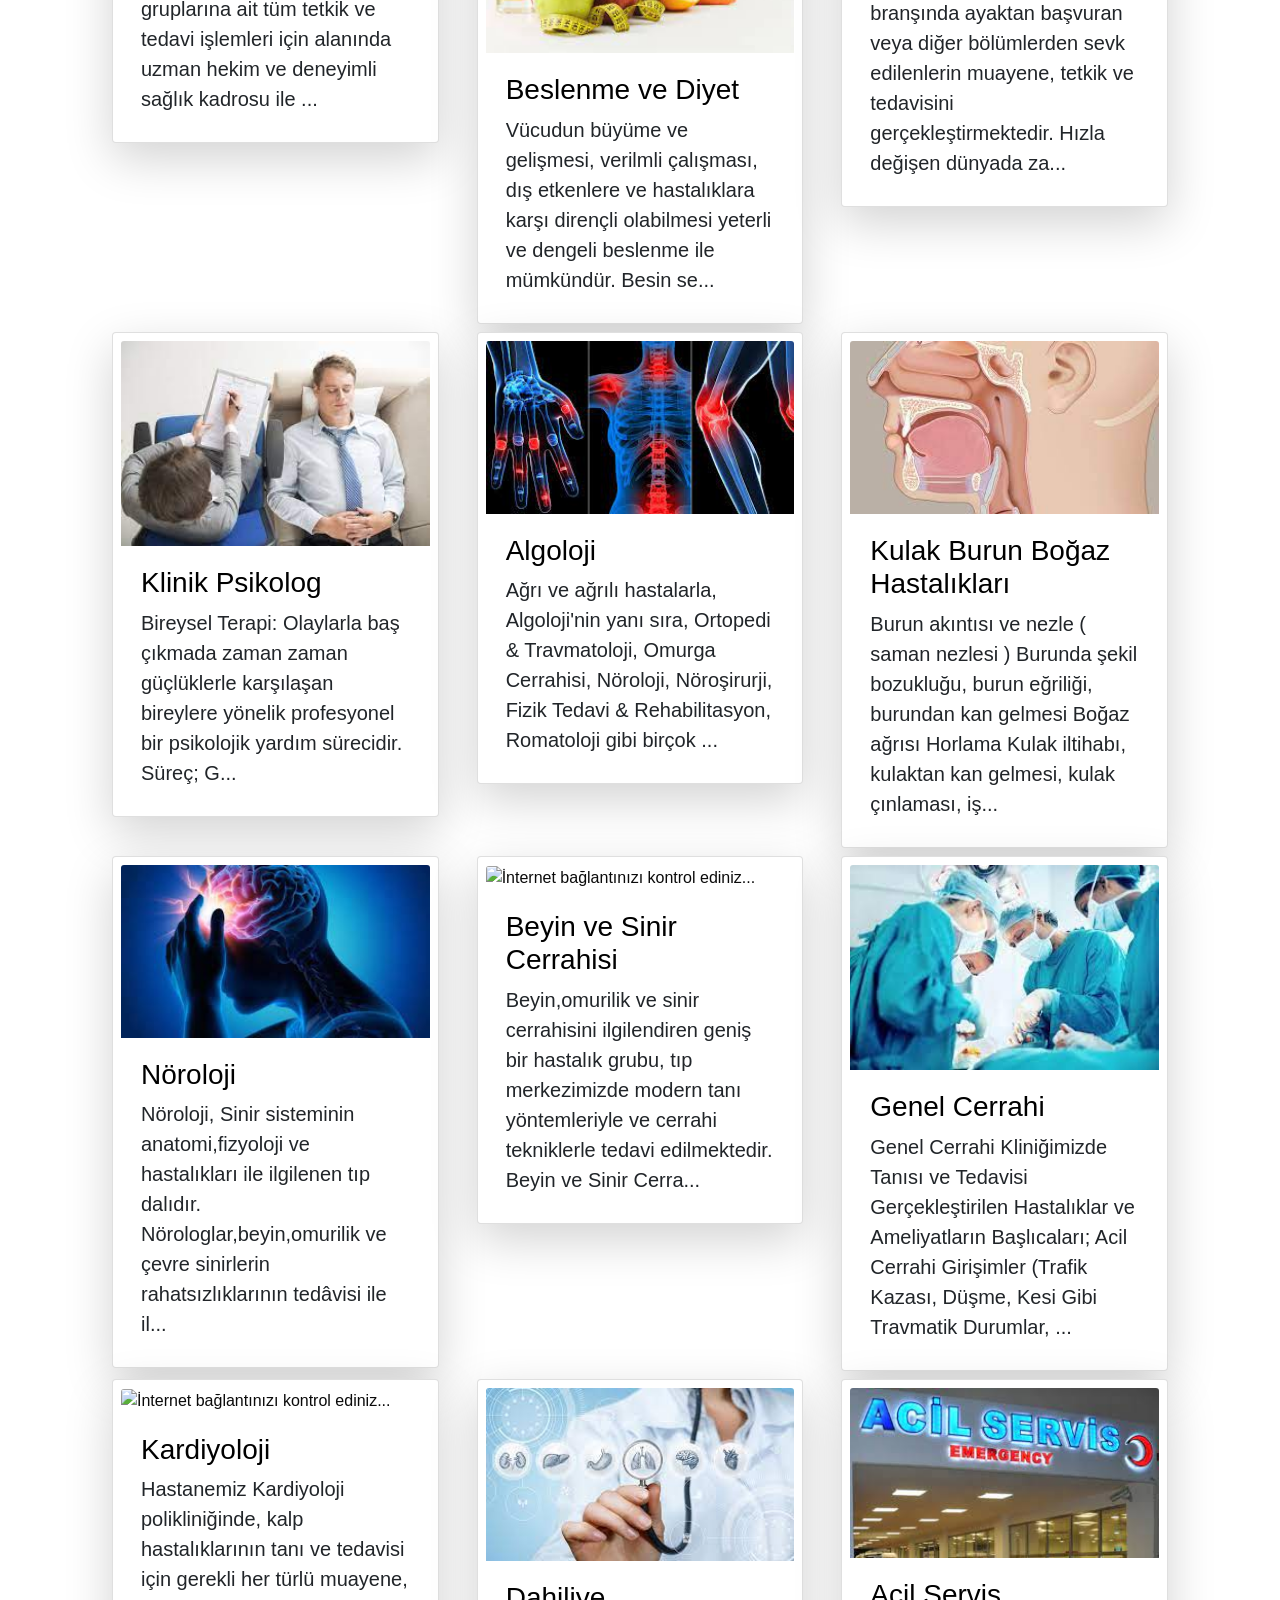
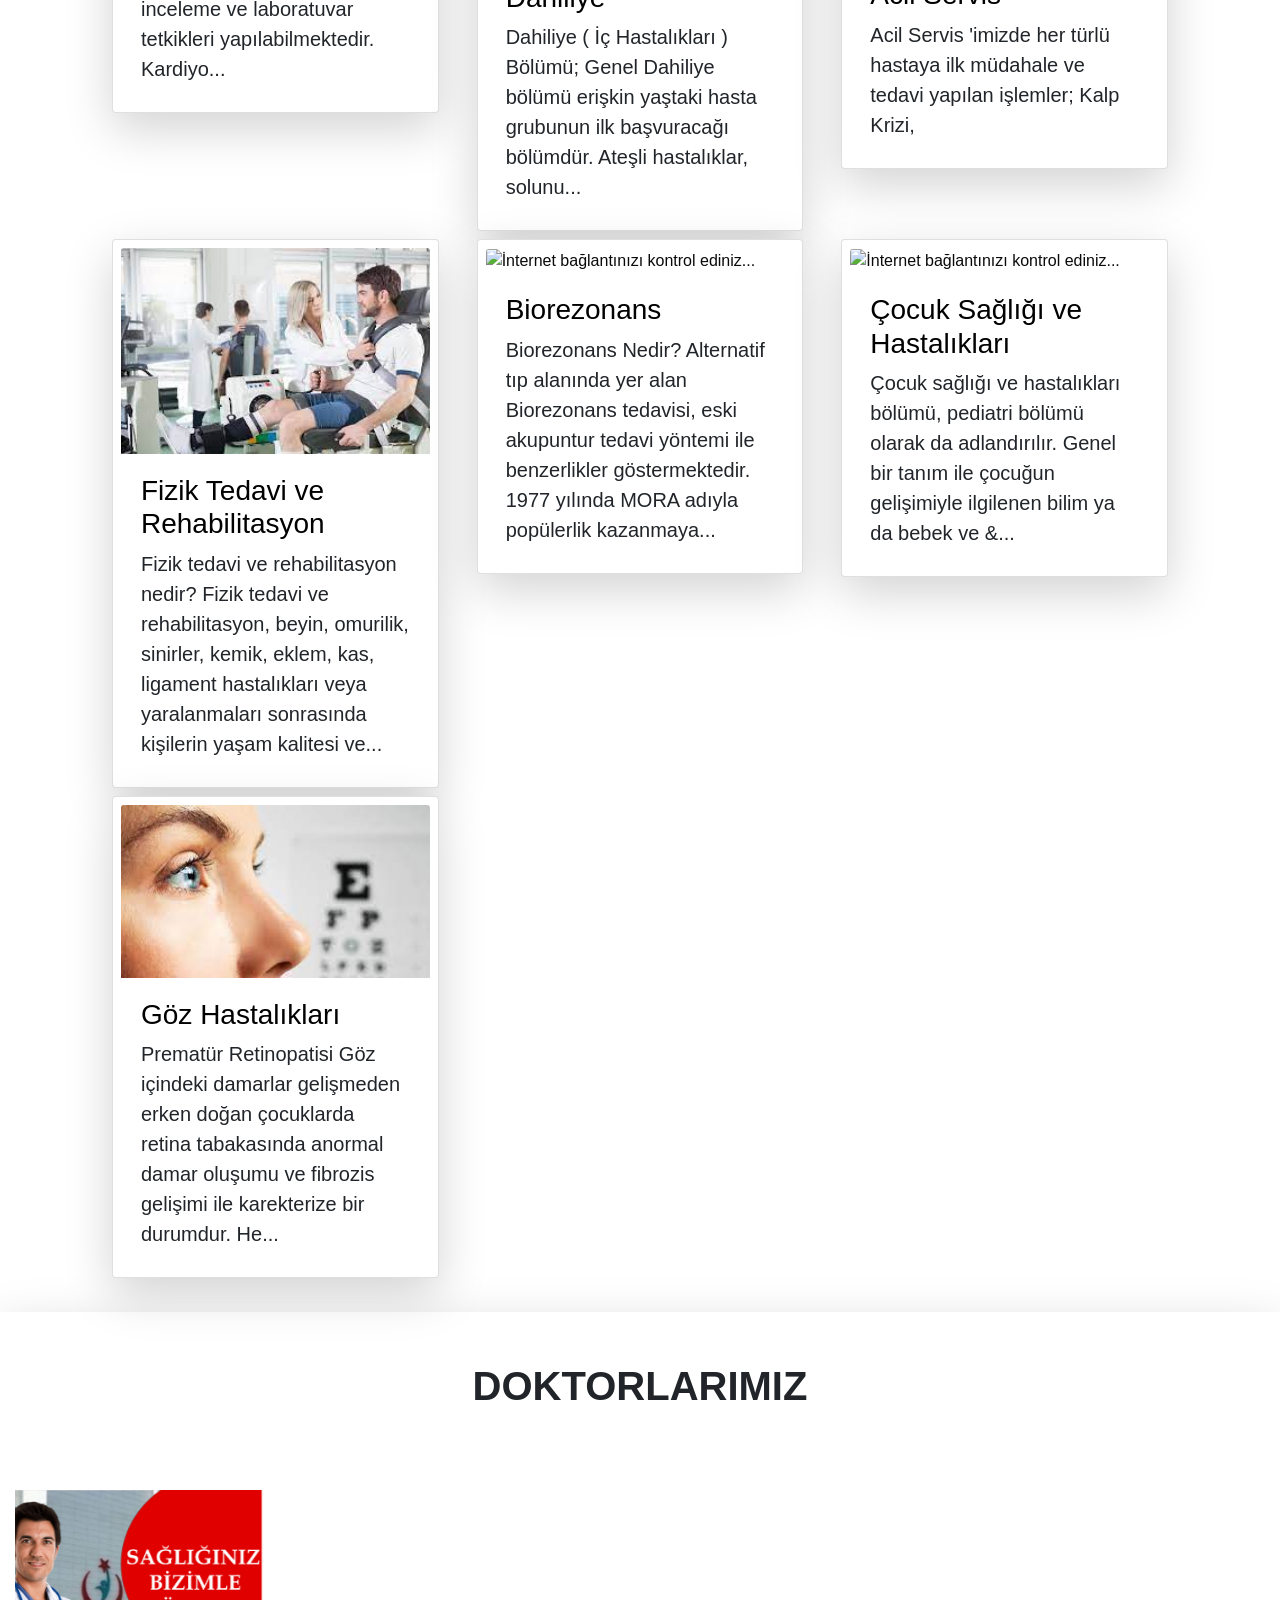
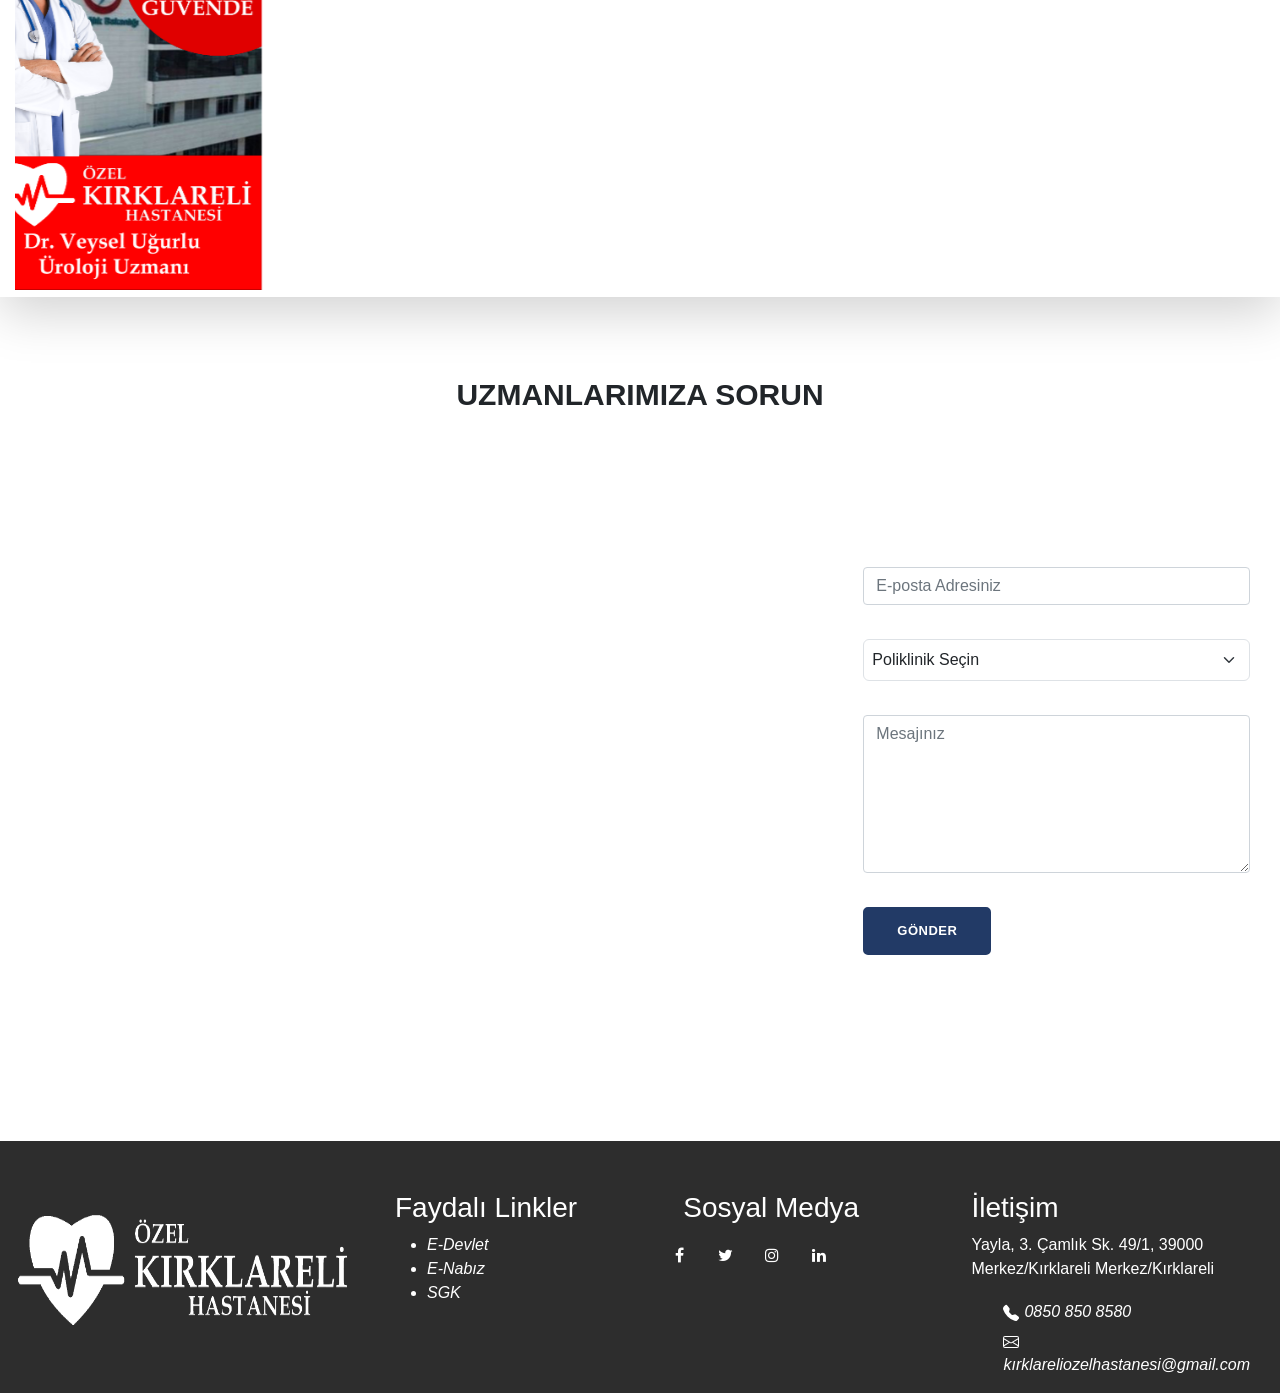
==== commit 67e3bb51: "personel giriş eklendi" ====
--- a/HastaneSitesi/index.html
+++ b/HastaneSitesi/index.html
@@ -169,6 +169,13 @@
             <a class="nav-link" href="loginRegisterScreen.html" style="color: white;">Online Randevu Alma</a>
           </li>
         </ul>
+        <ul class="randevuButton">
+            <li class="nav-item">
+                <a class="nav-link" href="php/personel_giris.php" style="color: white;">Personel Giriş</a>
+              </li>
+
+        </ul>
+        
 
     </nav>
 
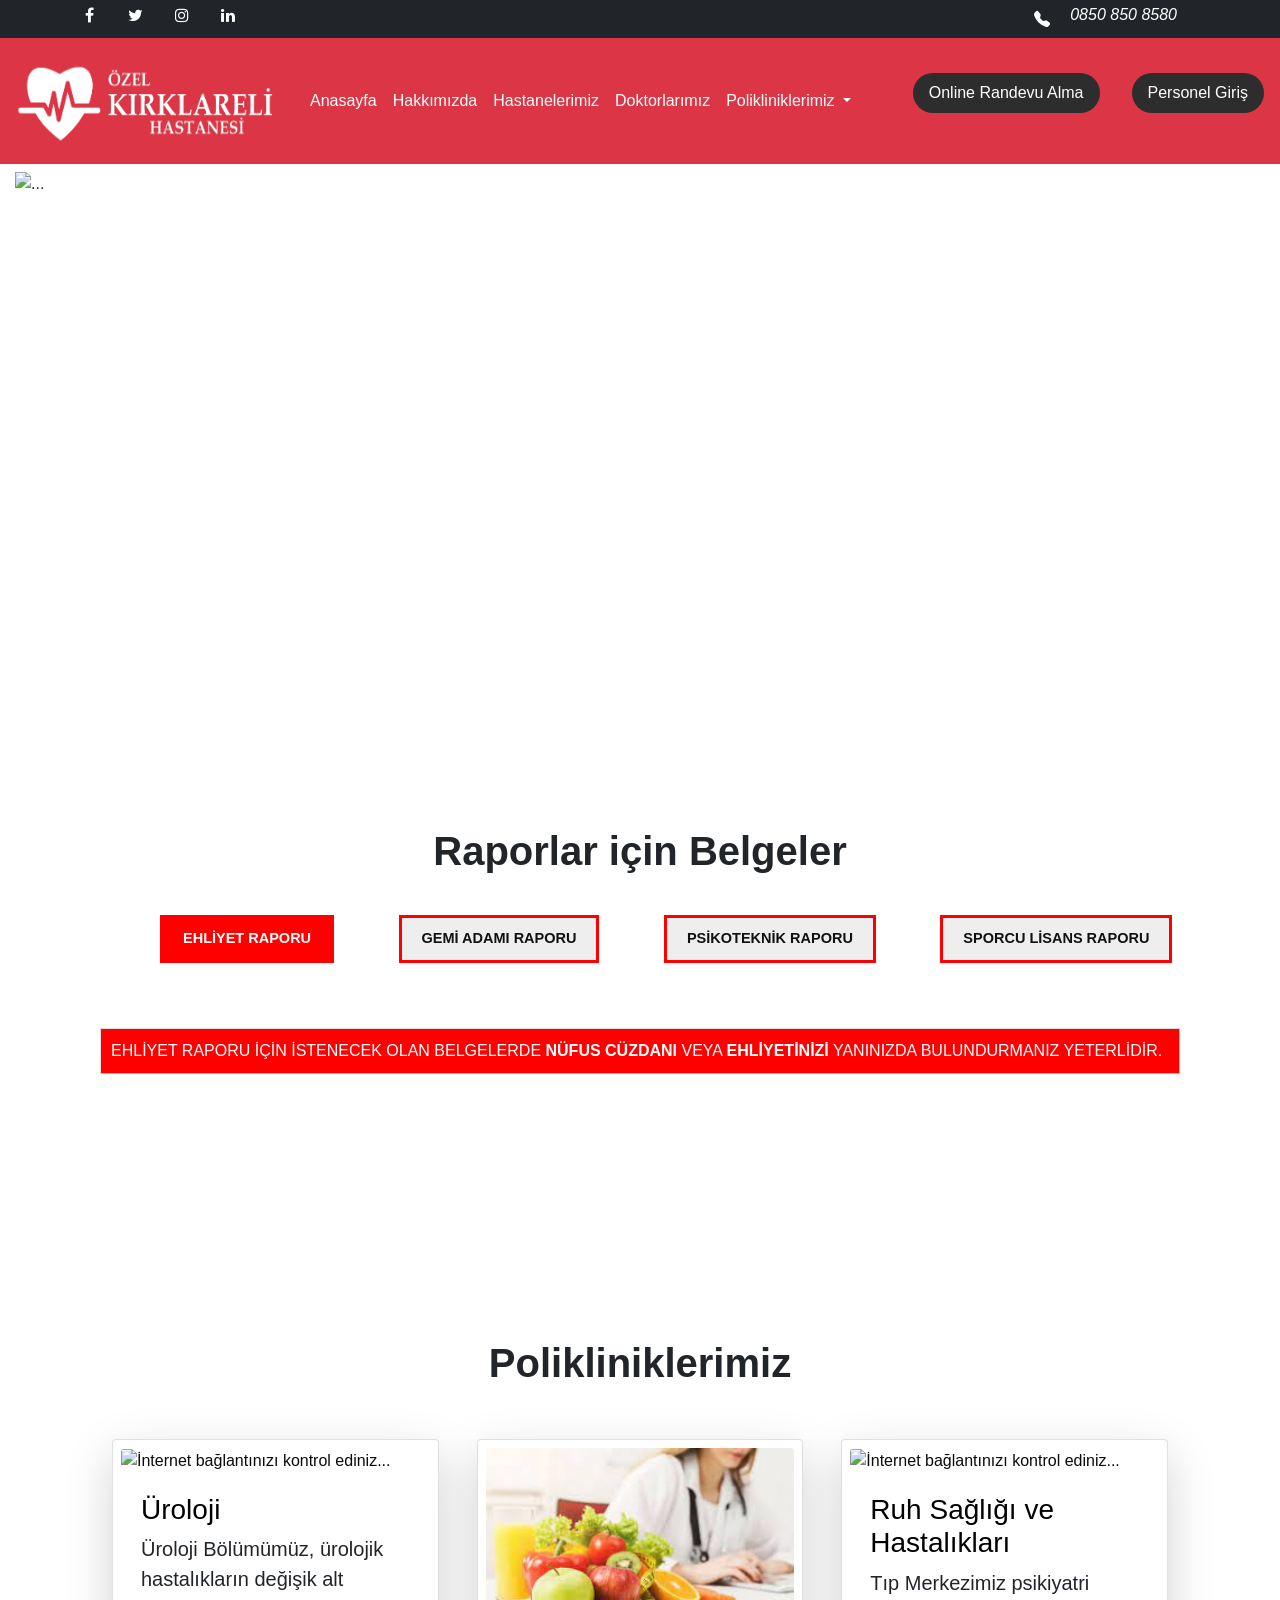
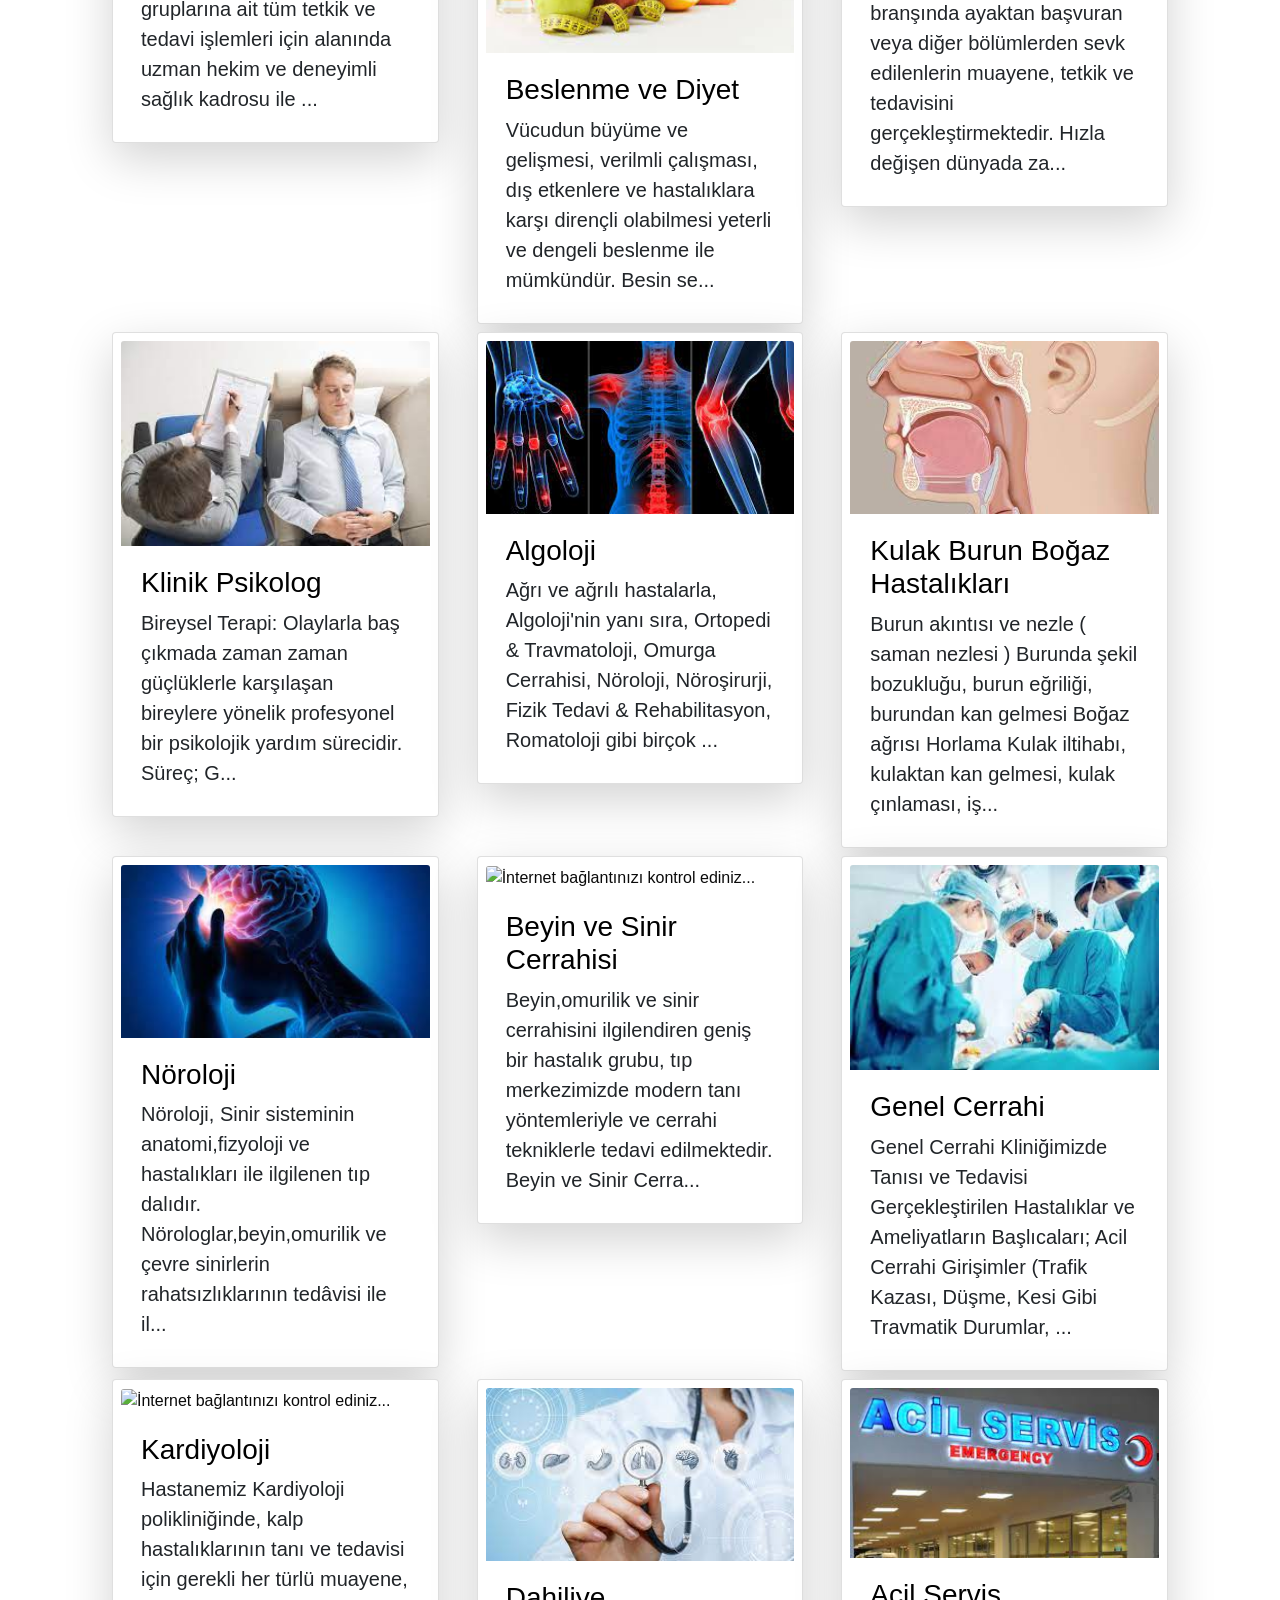
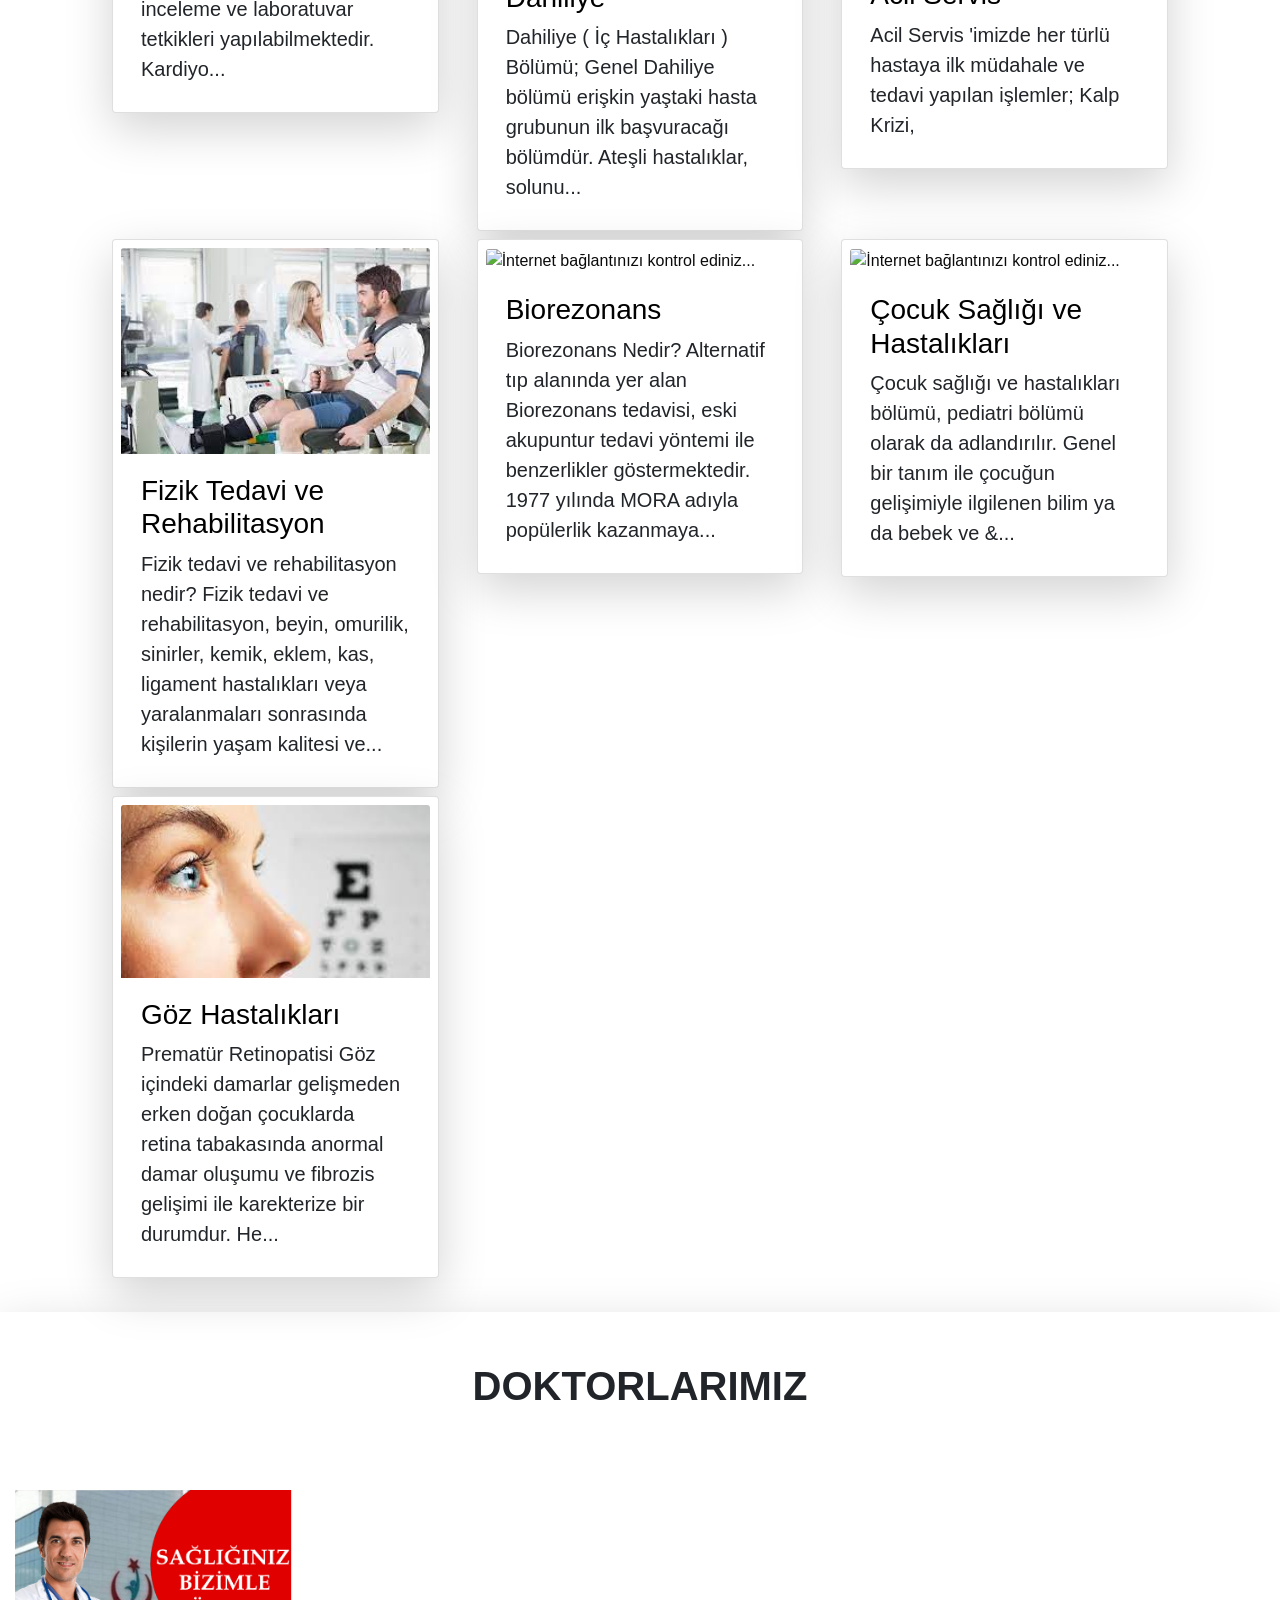
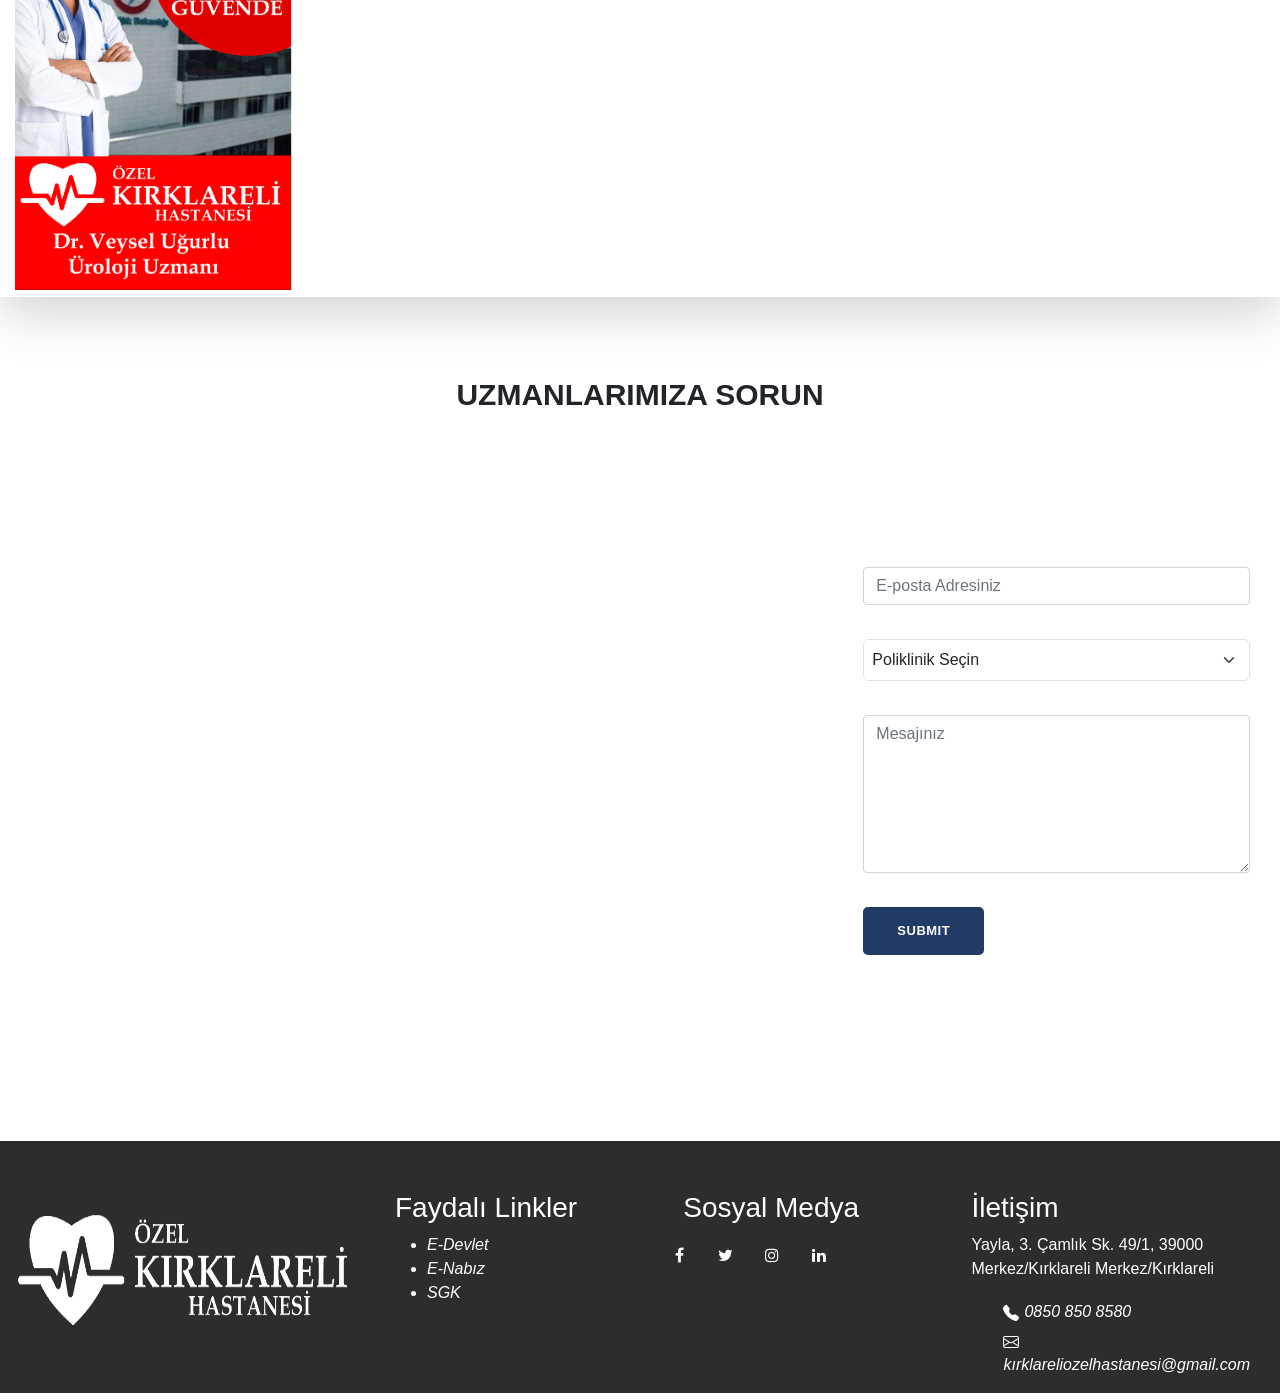
==== commit 4aefc3dc: "uzmanlara soruna php eklendi" ====
--- a/HastaneSitesi/index.html
+++ b/HastaneSitesi/index.html
@@ -524,7 +524,7 @@
             <div class="container-fluid">
                 <h1 style="text-align: center; text-shadow: green; font-size: 30px; font-weight: 700; margin: 30px;">UZMANLARIMIZA SORUN</h1>
                 <div class="resim">
-                    <form name="form" method="post" action="#" id="#" >
+                    <form name="form" method="post" action="php/hasta_soru_ilet.php" id="#" >
                         <div class="col col-sm-8 col-md-6 col-lg-4 rightcolumn" >
                             <div class="form-group my-4">
                                 <input type="email" class="form-control " name="email" id="email" placeholder="E-posta Adresiniz" >
@@ -555,7 +555,8 @@
                                 <textarea name="message" id="message" class="form-control " rows="6" placeholder="Mesajınız"></textarea>
                                 <span id="messageError"></span>
                             </div>
-                            <a class="btn btn-main btn-round-full" type="submit" onclick="ValidateMessage();ValidateEmail();ValidatePoliklinik();kontrol();" >GÖNDER</a>
+                            <input type="submit" placeholder="GÖNDER" class="btn btn-main btn-round-full" name="gonder">
+                            <!--<a class="btn btn-main btn-round-full" type="submit" onclick="ValidateMessage();ValidateEmail();ValidatePoliklinik();kontrol();" >GÖNDER</a> --> 
     
                         </div>
                     </form>
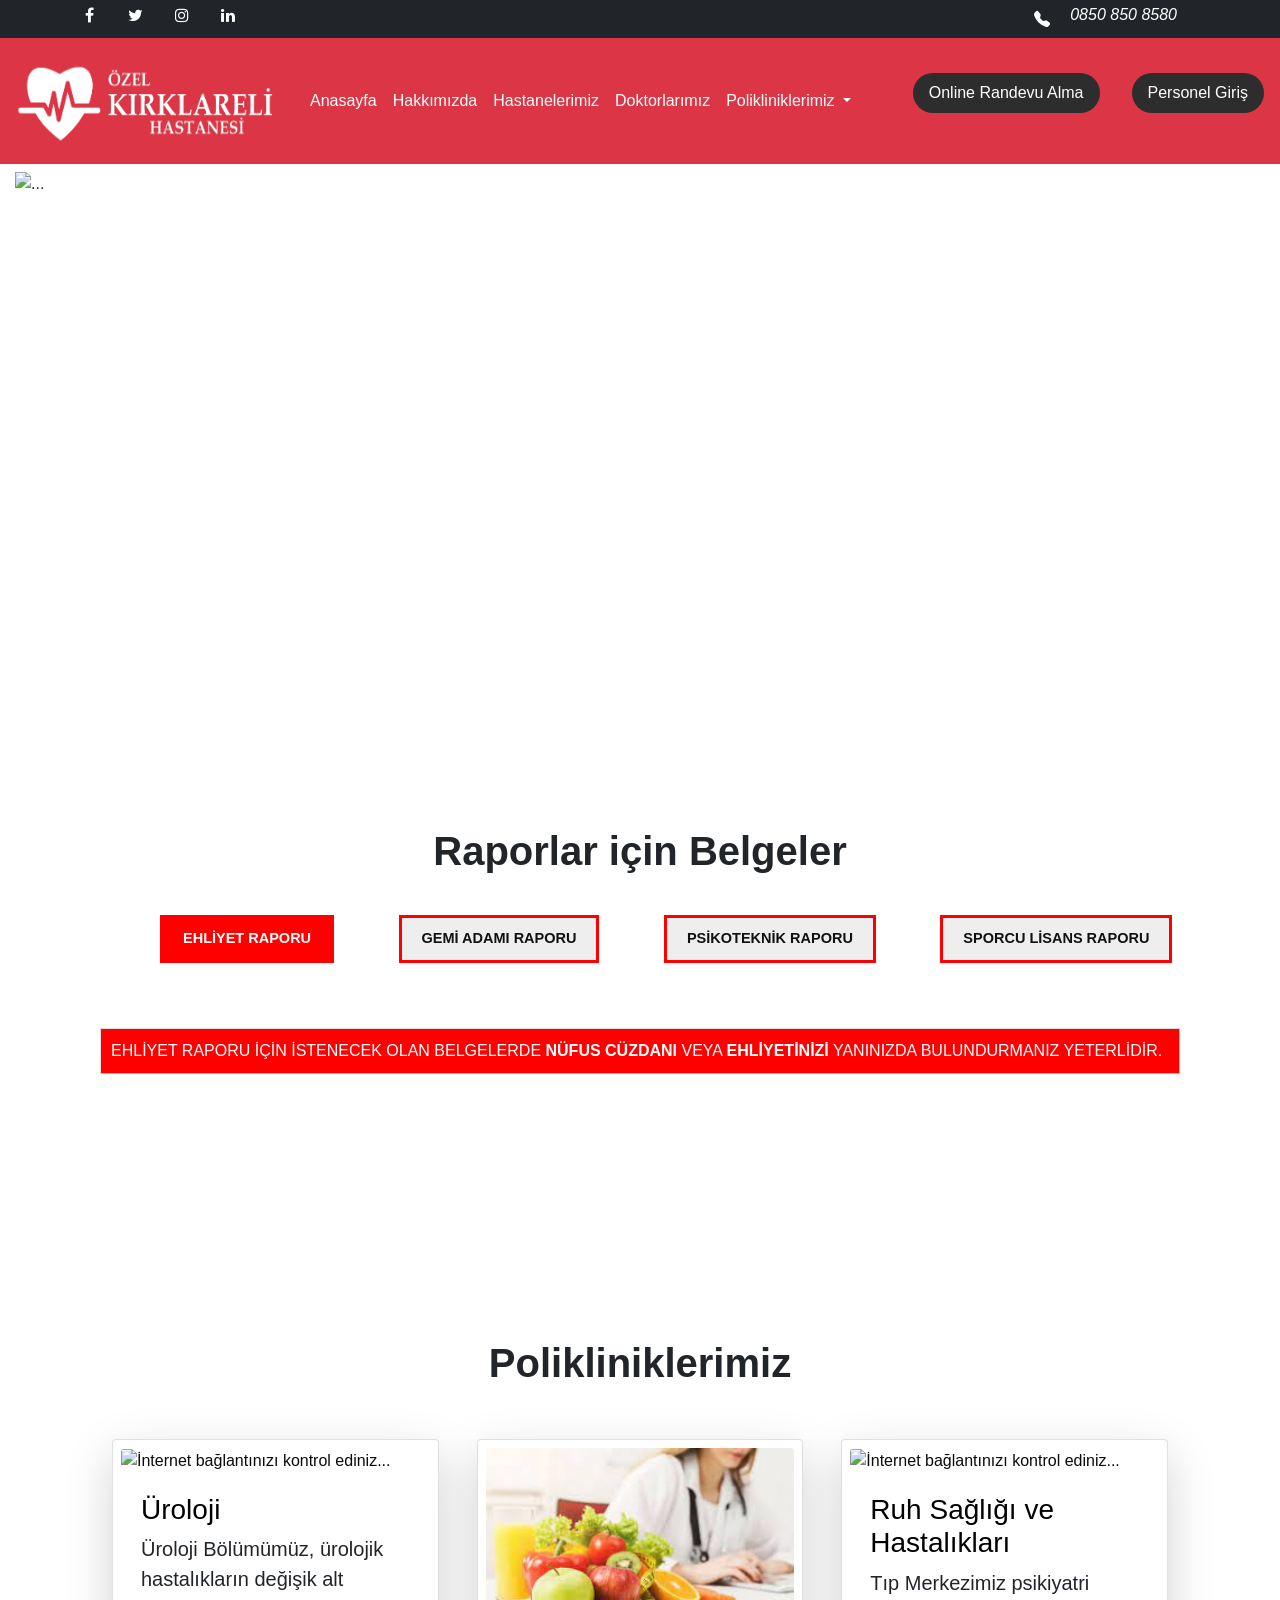
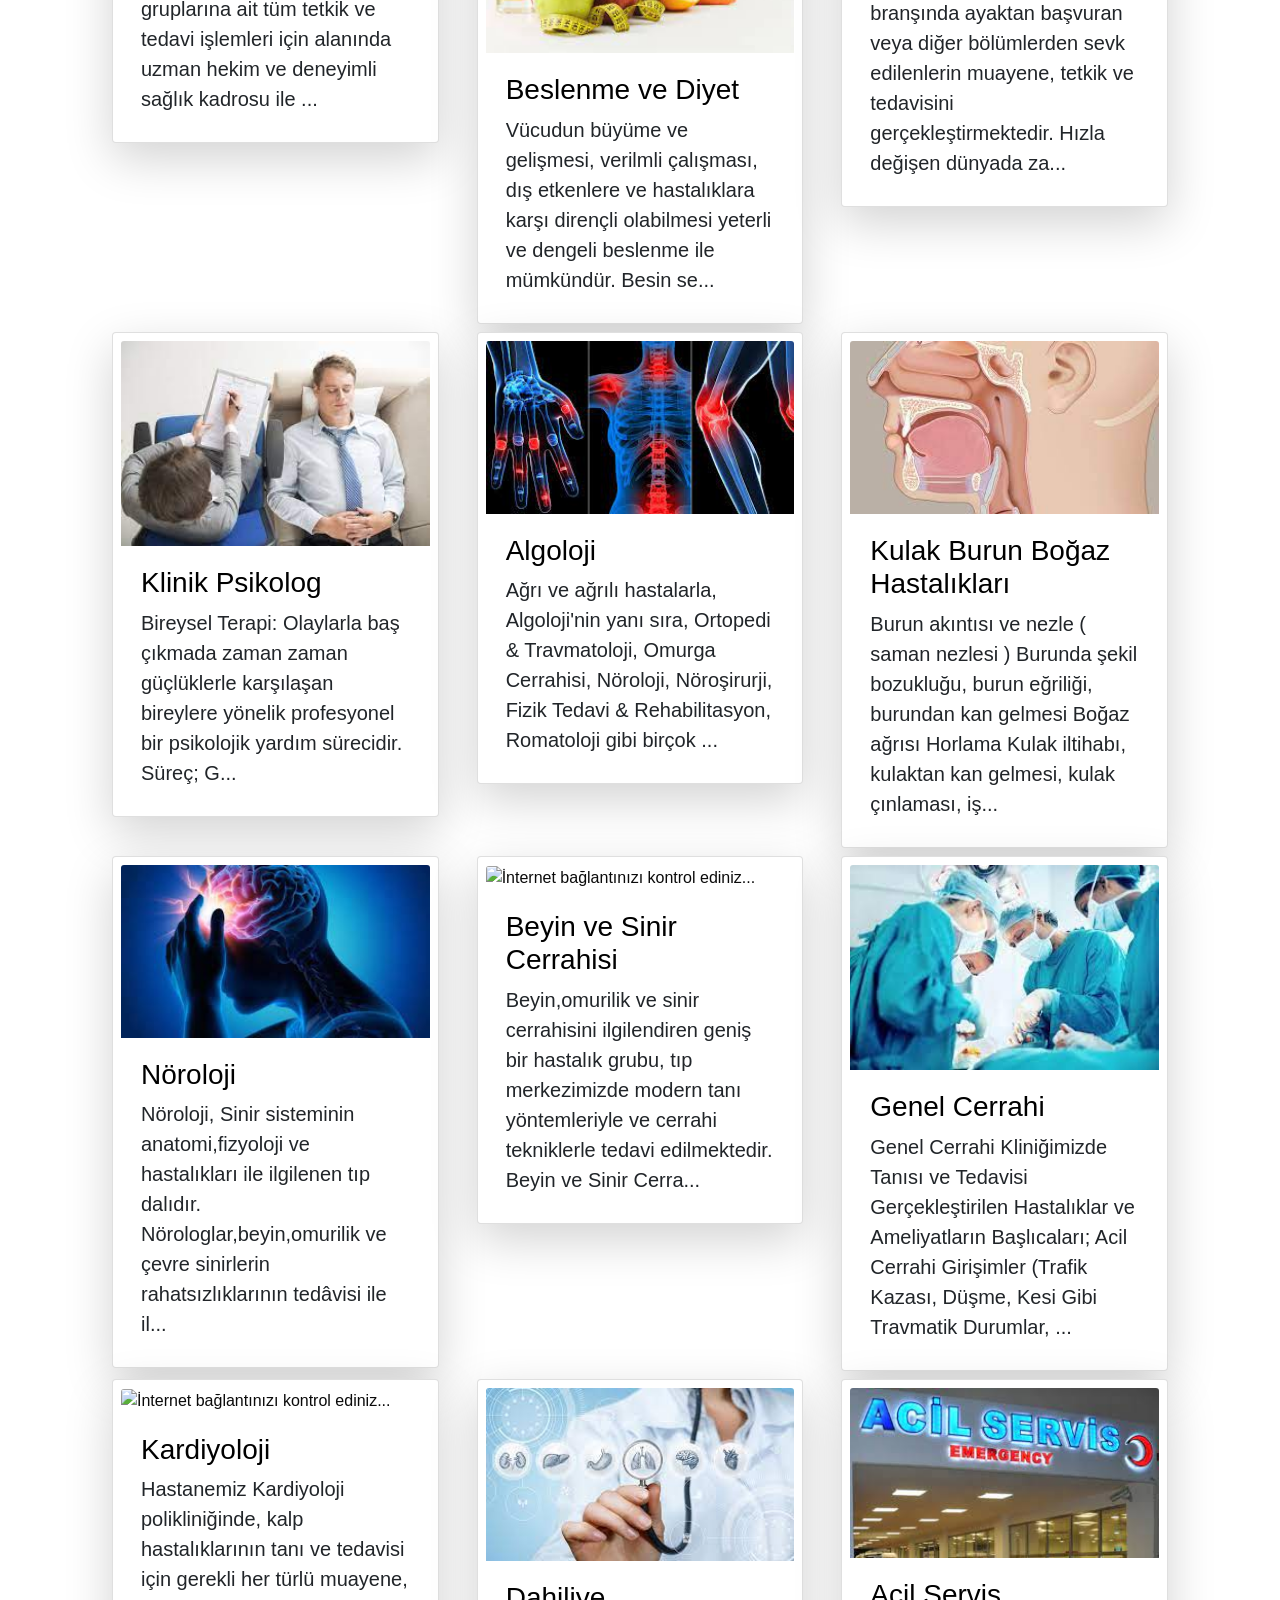
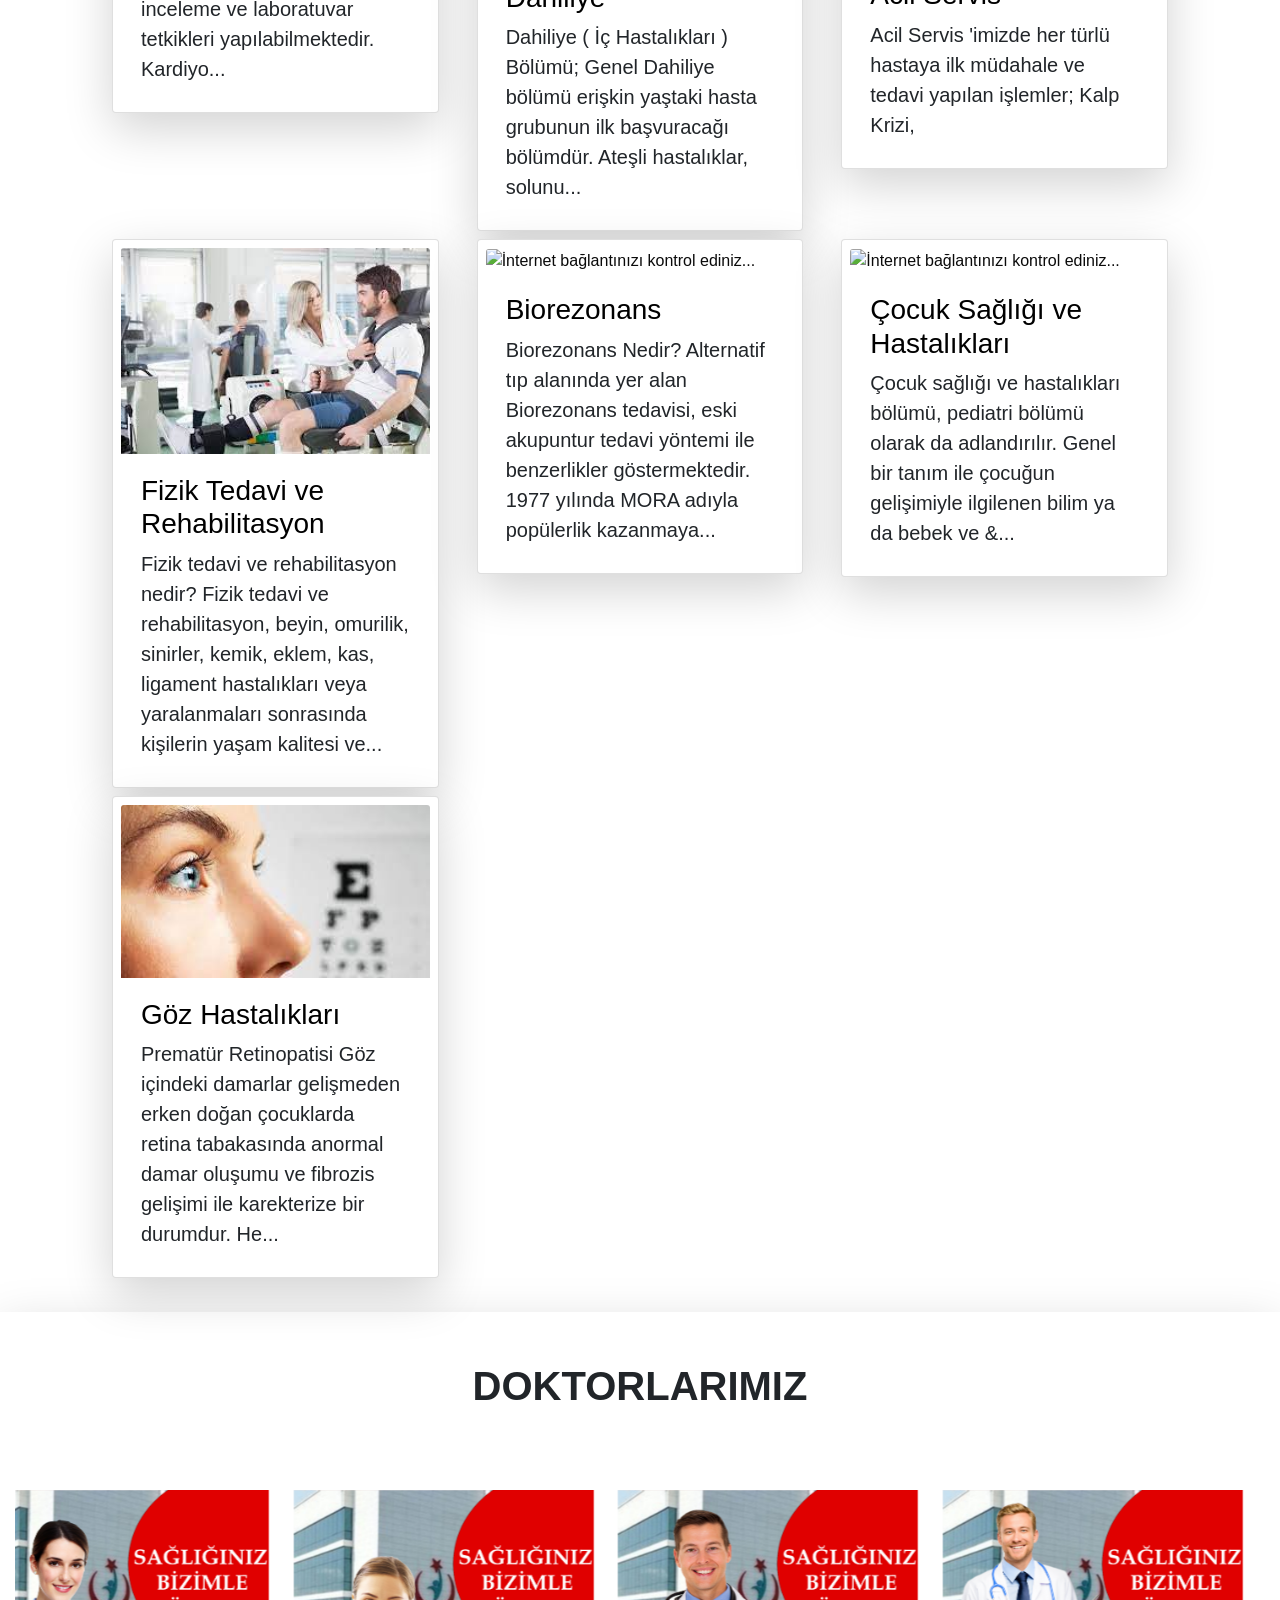
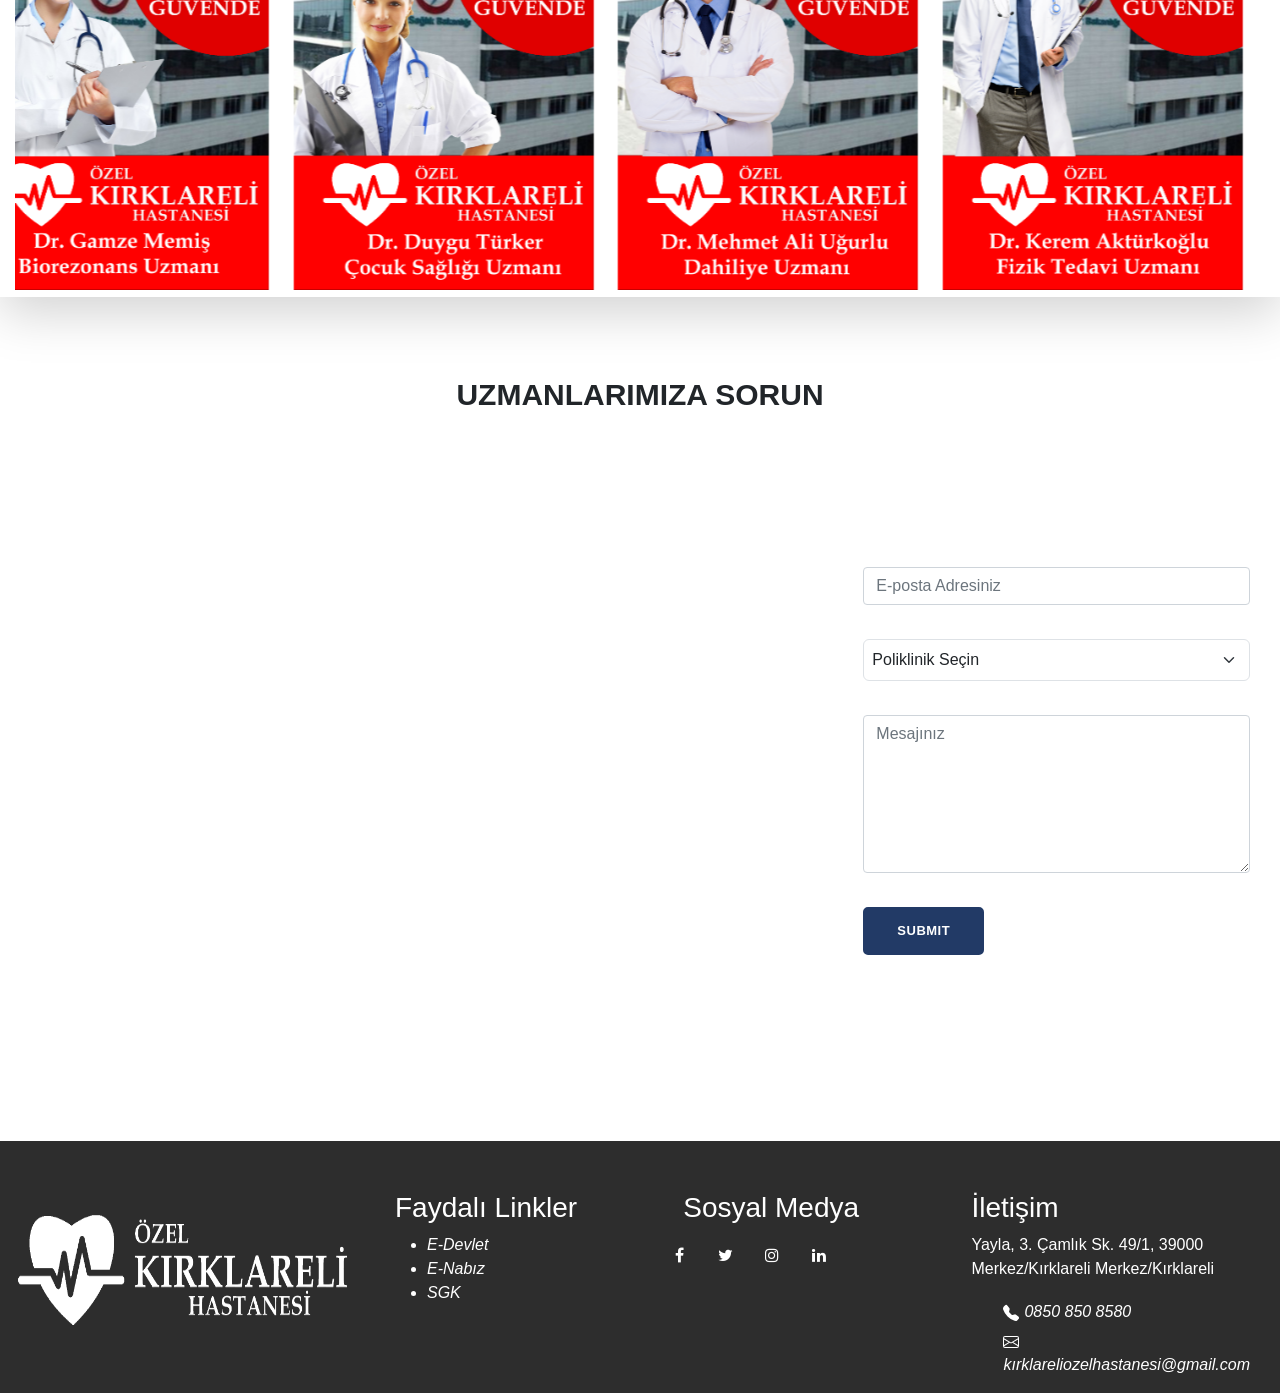
==== commit cca7d53e: "Hash ile şifreleme getirildi. Bazı hatalar giderildi." ====
--- a/HastaneSitesi/index.html
+++ b/HastaneSitesi/index.html
@@ -533,21 +533,21 @@
                             <div class="form-group my-4">
                                 <select class="form-select p-2 " name="poliForm"   id="exampleFormControlSelect1 " >
                                     <option value="0">Poliklinik Seçin</option>
-                                    <option value="1">Üroloji</option>
-                                    <option value="2">Beslenme ve Diyet</option>
-                                    <option value="3">Ruh Sağlığı ve Hastalıkları</option>
-                                    <option value="4">Klinik Psikolog</option>
-                                    <option value="5">Algoloji</option>
-                                    <option value="6">Kulak Burun Boğaz Hastalıkları</option>
-                                    <option value="7">Nöroloji</option>
-                                    <option value="8">Beyin ve Sinir Cerrahisi</option>
-                                    <option value="9">Genel Cerrahi</option>
-                                    <option value="10">Kardiyoloji</option>
-                                    <option value="11">Dahiliye</option>
-                                    <option value="12">Fizik Tedavi ve Rehabilitasyon</option>
-                                    <option value="13">Biorezonans</option>
-                                    <option value="14">Çocuk Sağlığı ve Hastalıkları</option>
-                                    <option value="15">Göz Hastalıkları</option>
+                                    <option value="Üroloji">Üroloji</option>
+                                    <option value="Beslenme ve Diyet">Beslenme ve Diyet</option>
+                                    <option value="Ruh Sağlığı ve Hastalıkları">Ruh Sağlığı ve Hastalıkları</option>
+                                    <option value="Klinik Psikolog">Klinik Psikolog</option>
+                                    <option value="Algoloji">Algoloji</option>
+                                    <option value="Kulak Burun Boğaz Hastalıkları">Kulak Burun Boğaz Hastalıkları</option>
+                                    <option value="Nöroloji">Nöroloji</option>
+                                    <option value="Beyin ve Sinir Cerrahisi">Beyin ve Sinir Cerrahisi</option>
+                                    <option value="Genel Cerrahi">Genel Cerrahi</option>
+                                    <option value="Kardiyoloji">Kardiyoloji</option>
+                                    <option value="Dahiliye">Dahiliye</option>
+                                    <option value="Fizik Tedavi ve Rehabilitasyon">Fizik Tedavi ve Rehabilitasyon</option>
+                                    <option value="Biorezonans">Biorezonans</option>
+                                    <option value="Çocuk Sağlığı ve Hastalıkları">Çocuk Sağlığı ve Hastalıkları</option>
+                                    <option value="Göz Hastalıkları">Göz Hastalıkları</option>
                                 </select>
                                 <span id="poliError"></span>
                             </div>
